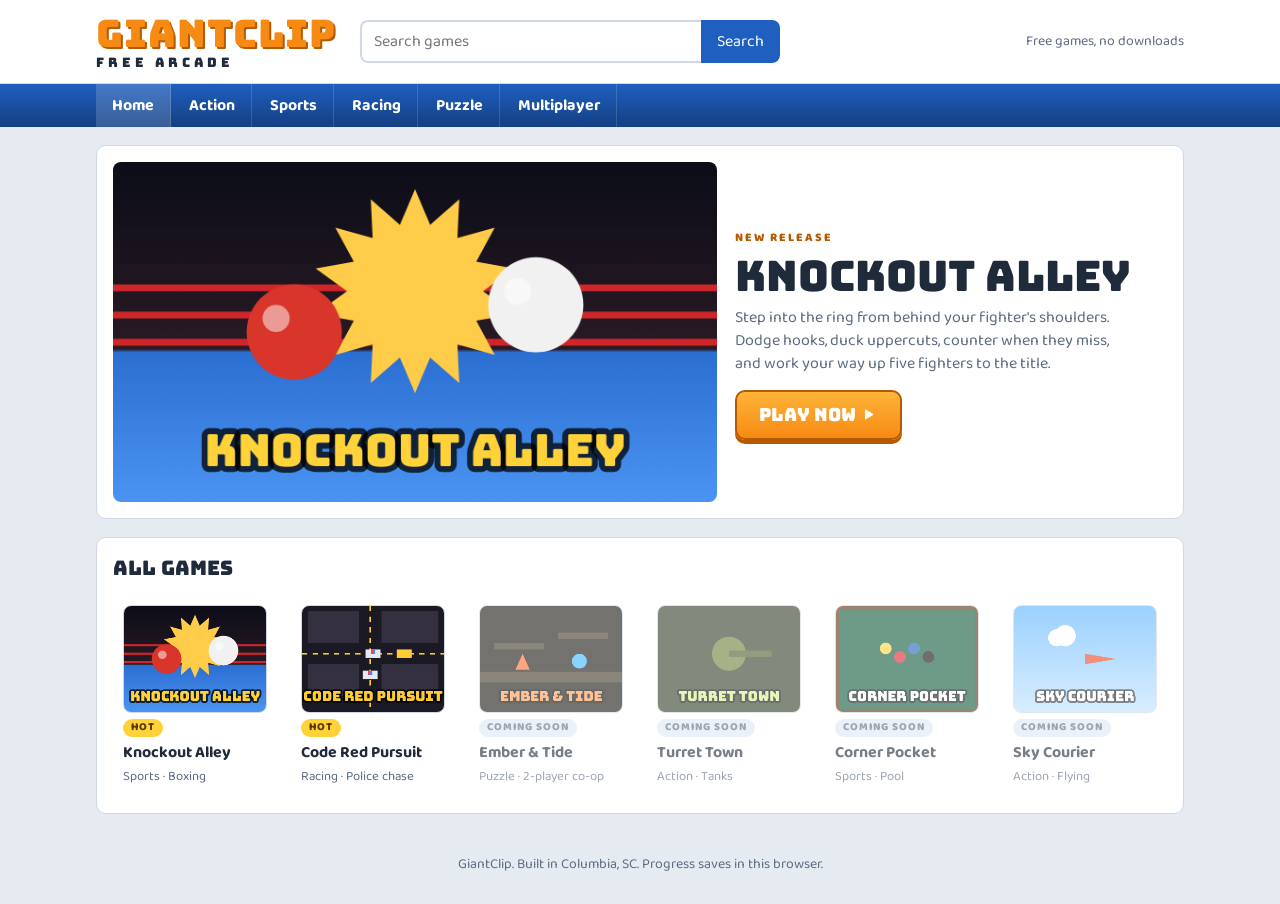
==== index.html @ 6a4910a7 "Add files via upload" ====
<!doctype html>
<html lang="en">
<head>
<meta charset="utf-8">
<meta name="viewport" content="width=device-width, initial-scale=1, viewport-fit=cover">
<title>GiantClip</title>
<meta name="description" content="Free browser games in the spirit of the old after-school flash sites.">
<link rel="preconnect" href="https://fonts.googleapis.com">
<link rel="stylesheet" href="https://fonts.googleapis.com/css2?family=Baloo+2:wght@500;600;700;800&family=Bungee&display=swap">
<link rel="stylesheet" href="css/site.css">
</head>
<body>
<header class="top">
  <div class="container">
    <a class="brand" href="index.html"><b>GIANTCLIP</b><span>FREE ARCADE</span></a>
    <form class="search" role="search">
      <input id="q" type="search" placeholder="Search games" aria-label="Search games">
      <button type="submit">Search</button>
    </form>
    <div class="stat">Free games, no downloads</div>
  </div>
</header>
<nav class="nav" aria-label="Categories">
  <div class="container">
    <a href="index.html" aria-current="page">Home</a>
    <a href="index.html#action">Action</a>
    <a href="index.html#sports">Sports</a>
    <a href="index.html#racing">Racing</a>
    <a href="index.html#puzzle">Puzzle</a>
    <a href="index.html#multiplayer">Multiplayer</a>
  </div>
</nav>

<main class="container">
  <section class="panel feature">
    <canvas data-thumb="knockout" width="640" height="360" aria-label="Knockout Alley"></canvas>
    <div>
      <span class="eyebrow">New release</span>
      <h1>Knockout Alley</h1>
      <p>Step into the ring from behind your fighter's shoulders. Dodge hooks, duck uppercuts, counter when they miss, and work your way up five fighters to the title.</p>
      <a class="cta" href="games/knockout-alley/index.html">Play now ▶</a>
    </div>
  </section>

  <section class="panel" id="sports">
    <h2>All games</h2>
    <div class="grid">
      <a class="tile" href="games/knockout-alley/index.html" data-name="Knockout Alley boxing sports">
        <canvas data-thumb="knockout" width="320" height="240"></canvas>
        <span class="badge">Hot</span>
        <b>Knockout Alley</b><small>Sports · Boxing</small>
      </a>
      <a class="tile" href="games/code-red-pursuit/index.html" data-name="Code Red Pursuit police chase driving racing action" id="racing">
        <canvas data-thumb="pursuit" width="320" height="240"></canvas>
        <span class="badge">Hot</span>
        <b>Code Red Pursuit</b><small>Racing · Police chase</small>
      </a>
      <div class="tile soon" data-name="Ember and Tide puzzle co-op multiplayer" id="puzzle">
        <canvas data-thumb="ember" width="320" height="240"></canvas>
        <span class="badge cool">Coming soon</span>
        <b>Ember &amp; Tide</b><small>Puzzle · 2-player co-op</small>
      </div>
      <div class="tile soon" data-name="Turret Town tanks action multiplayer" id="action">
        <canvas data-thumb="turret" width="320" height="240"></canvas>
        <span class="badge cool">Coming soon</span>
        <b>Turret Town</b><small>Action · Tanks</small>
      </div>
      <div class="tile soon" data-name="Corner Pocket pool billiards sports" id="multiplayer">
        <canvas data-thumb="pocket" width="320" height="240"></canvas>
        <span class="badge cool">Coming soon</span>
        <b>Corner Pocket</b><small>Sports · Pool</small>
      </div>
      <div class="tile soon" data-name="Sky Courier flying action">
        <canvas data-thumb="courier" width="320" height="240"></canvas>
        <span class="badge cool">Coming soon</span>
        <b>Sky Courier</b><small>Action · Flying</small>
      </div>
    </div>
  </section>
</main>
<footer>GiantClip. Built in Columbia, SC. Progress saves in this browser.</footer>
<script src="js/site.js"></script>
</body>
</html>
---- css/site.css ----
/* GiantClip: an after-school flash portal look. Light page, blue nav, orange accents. */
:root {
  --page: #e6ebf2;
  --panel: #ffffff;
  --ink: #1f2a3a;
  --muted: #5d6b80;
  --line: #cfd8e4;
  --nav: #1f5fbf;
  --nav-dark: #143f82;
  --orange: #f68a12;
  --orange-dark: #b55a00;
  --yellow: #ffd23a;
  --display: "Bungee", "Arial Black", Impact, sans-serif;
  --body: "Baloo 2", "Trebuchet MS", system-ui, sans-serif;
  color-scheme: light;
}
* { box-sizing: border-box; }
body {
  margin: 0;
  background: var(--page);
  color: var(--ink);
  font-family: var(--body);
  font-size: 16px;
  line-height: 1.45;
}
a { color: var(--nav); }
.container {
  max-width: 1120px;
  margin: 0 auto;
  padding-left: max(16px, env(safe-area-inset-left, 0px));
  padding-right: max(16px, env(safe-area-inset-right, 0px));
}

/* header */
.top { background: var(--panel); border-bottom: 1px solid var(--line); }
.top .container { display: flex; flex-wrap: wrap; align-items: center; gap: 14px 24px; padding-block: 14px; }
.brand { display: flex; flex-direction: column; text-decoration: none; line-height: 1; }
.brand b { font-family: var(--display); font-weight: 400; font-size: 38px; color: var(--orange); letter-spacing: 1px; text-shadow: 2px 2px 0 var(--orange-dark); }
.brand span { font-family: var(--display); font-size: 13px; color: var(--ink); letter-spacing: 4px; margin-top: 4px; }
.search { flex: 1 1 260px; display: flex; max-width: 420px; }
.search input { flex: 1; min-width: 0; font: inherit; padding: 8px 12px; border: 2px solid var(--line); border-right: 0; border-radius: 8px 0 0 8px; }
.search input:focus { outline: none; border-color: var(--nav); }
.search button { font: inherit; border: 0; background: var(--nav); color: #fff; padding: 0 16px; border-radius: 0 8px 8px 0; cursor: pointer; }
.top .stat { margin-left: auto; font-size: 14px; color: var(--muted); }
.top .stat b { color: var(--orange-dark); }

/* nav */
.nav { background: linear-gradient(var(--nav), var(--nav-dark)); }
.nav .container { display: flex; gap: 2px; overflow-x: auto; }
.nav a {
  color: #fff; text-decoration: none; font-weight: 700; padding: 10px 16px; white-space: nowrap;
  border-right: 1px solid rgba(255,255,255,.15);
}
.nav a:hover, .nav a:focus-visible, .nav a[aria-current] { background: rgba(255,255,255,.16); outline: none; }

main.container { padding-block: 18px 40px; display: flex; flex-direction: column; gap: 18px; }
.panel { background: var(--panel); border: 1px solid var(--line); border-radius: 10px; padding: 16px; }
.panel h2 { font-family: var(--display); font-weight: 400; font-size: 20px; margin: 0 0 12px; color: var(--ink); }

/* home */
.feature { display: grid; grid-template-columns: minmax(0, 1.4fr) minmax(0, 1fr); gap: 18px; align-items: center; }
.feature canvas { width: 100%; height: auto; aspect-ratio: 16 / 9; display: block; border-radius: 8px; }
.feature h1 { font-family: var(--display); font-weight: 400; font-size: clamp(28px, 4vw, 42px); line-height: 1.05; margin: 6px 0 8px; text-wrap: balance; }
.feature p { margin: 0 0 14px; color: var(--muted); max-width: 42ch; }
.eyebrow { font-weight: 800; font-size: 12px; text-transform: uppercase; letter-spacing: 2px; color: var(--orange-dark); }
.cta {
  display: inline-block; font-family: var(--display); font-size: 18px; color: #fff; text-decoration: none;
  background: linear-gradient(#ffb43a, var(--orange)); border: 2px solid var(--orange-dark); border-radius: 10px;
  padding: 10px 22px; box-shadow: 0 4px 0 var(--orange-dark);
}
.cta:hover, .cta:focus-visible { filter: brightness(1.08); outline: none; }
@media (max-width: 720px) { .feature { grid-template-columns: 1fr; } }

.grid { display: grid; grid-template-columns: repeat(auto-fill, minmax(160px, 1fr)); gap: 14px; }
.tile { display: flex; flex-direction: column; gap: 6px; text-decoration: none; color: var(--ink); border-radius: 10px; padding: 8px; border: 2px solid transparent; }
.tile:hover, .tile:focus-visible { border-color: var(--orange); outline: none; background: #fff8ee; }
.tile canvas { width: 100%; height: auto; aspect-ratio: 4 / 3; display: block; border-radius: 8px; border: 1px solid var(--line); }
.tile b { font-size: 16px; line-height: 1.2; }
.tile small { color: var(--muted); font-size: 13px; }
.tile.soon { opacity: .6; pointer-events: none; }
.badge { align-self: flex-start; font-size: 11px; font-weight: 800; letter-spacing: 1px; text-transform: uppercase; padding: 1px 8px; border-radius: 99px; background: var(--yellow); color: #5a3a00; }
.badge.cool { background: #dfe8f6; color: var(--muted); }

/* game page */
.crumbs { display: flex; flex-wrap: wrap; align-items: center; justify-content: space-between; gap: 10px; font-size: 15px; }
.crumbs nav a { text-decoration: none; font-weight: 700; }
.crumbs .next { background: var(--yellow); color: #3a2a00; font-weight: 800; text-decoration: none; padding: 6px 12px; border-radius: 6px; border: 1px solid #c79a00; }
.layout { display: grid; grid-template-columns: minmax(0, 1fr) 260px; gap: 18px; align-items: start; }
@media (max-width: 900px) { .layout { grid-template-columns: 1fr; } }
.stage { display: flex; flex-direction: column; gap: 12px; min-width: 0; }
.frame { background: #000; border-radius: 6px; overflow: hidden; border: 4px solid #2b3550; position: relative; }
.frame canvas { display: block; width: 100%; height: auto; touch-action: none; }
.frame:fullscreen { display: flex; align-items: center; justify-content: center; border: 0; }
.frame:fullscreen canvas { width: auto; height: 100%; max-width: 100%; object-fit: contain; }

.toolbar { display: flex; flex-wrap: wrap; align-items: center; gap: 12px 24px; }
.toolbar .grp { display: flex; align-items: center; gap: 8px; font-weight: 700; }
.fav, .rate button {
  font: inherit; background: none; border: 0; cursor: pointer; padding: 0; line-height: 1; font-size: 26px; color: #c9d1dd;
}
.fav[aria-pressed="true"] { color: #e83a3a; }
.rate button.on { color: #ffbf1a; }
.fav:focus-visible, .rate button:focus-visible { outline: 2px solid var(--nav); border-radius: 4px; }
.fs { margin-left: auto; font: 700 15px var(--body); background: var(--nav); color: #fff; border: 0; border-radius: 8px; padding: 8px 14px; cursor: pointer; }
.fs:focus-visible { outline: 3px solid var(--yellow); }

.controls { display: flex; flex-wrap: wrap; gap: 10px 22px; padding-bottom: 12px; border-bottom: 1px solid var(--line); margin-bottom: 12px; }
.controls span { display: inline-flex; align-items: center; gap: 6px; font-weight: 600; }
kbd {
  font: 700 13px var(--body); background: linear-gradient(#fff, #e3e8ef); border: 1px solid #aab4c3; border-bottom-width: 3px;
  border-radius: 5px; padding: 1px 7px; color: var(--ink); min-width: 26px; text-align: center;
}
.desc { margin: 0 0 10px; }
.awards { display: grid; grid-template-columns: repeat(auto-fit, minmax(180px, 1fr)); gap: 10px; margin-top: 8px; }
.award { display: flex; gap: 10px; align-items: center; padding: 8px 10px; border-radius: 8px; background: #f2f5f9; border: 1px solid var(--line); }
.award i { font-style: normal; width: 34px; height: 34px; border-radius: 50%; display: grid; place-items: center; font-weight: 800; background: #d5dce6; color: #fff; flex: none; }
.award.won i { background: radial-gradient(circle at 35% 30%, #ffe680, #e0a800); color: #6a4a00; }
.award b { display: block; font-size: 14px; line-height: 1.2; }
.award small { color: var(--muted); font-size: 12px; }
.award-count { color: var(--muted); font-size: 14px; }

.side { display: flex; flex-direction: column; gap: 14px; }
.side .grid { grid-template-columns: repeat(2, minmax(0, 1fr)); gap: 8px; }
@media (max-width: 900px) { .side .grid { grid-template-columns: repeat(auto-fill, minmax(140px, 1fr)); } }

.pad { display: none; flex-wrap: wrap; justify-content: space-between; gap: 10px; user-select: none; -webkit-user-select: none; }
.pad div { display: flex; gap: 8px; flex-wrap: wrap; }
.pad button {
  min-width: 58px; height: 54px; padding: 0 10px; font: 400 15px var(--display); color: #fff;
  background: linear-gradient(#ffb43a, var(--orange)); border: 2px solid var(--orange-dark); border-radius: 10px; touch-action: none;
}
.pad button.alt { background: linear-gradient(#5b8de0, var(--nav)); border-color: var(--nav-dark); }
.pad button.on { filter: brightness(.8); }
@media (pointer: coarse) { .pad { display: flex; } }

footer { color: var(--muted); font-size: 14px; text-align: center; padding-block: 0 30px; }
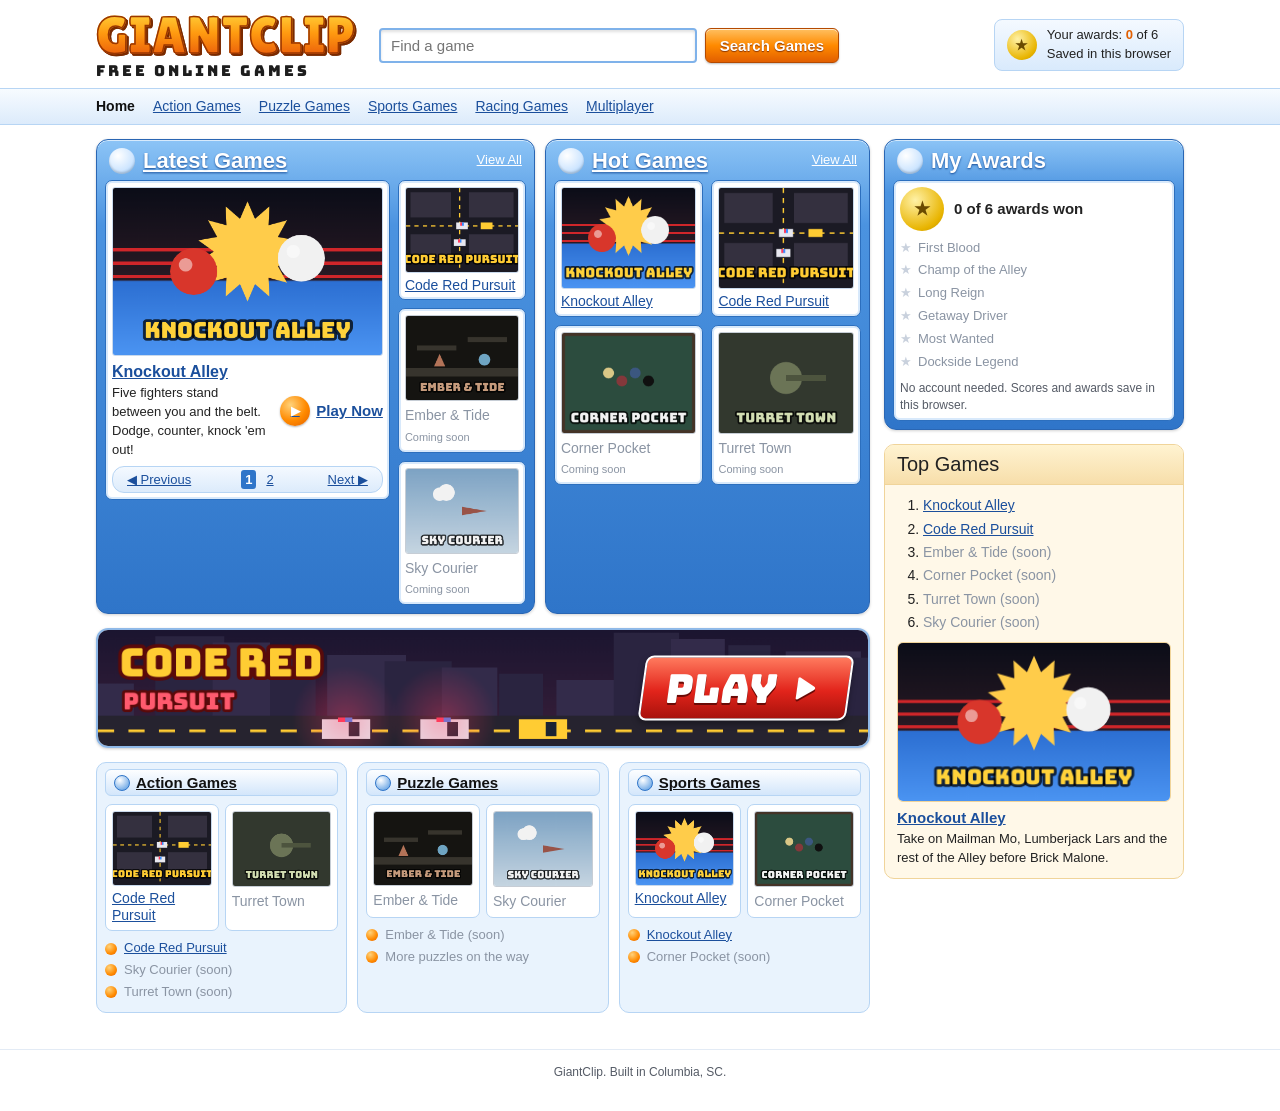
==== commit 9f361538: "Add files via upload" ====
--- a/index.html
+++ b/index.html
@@ -6,79 +6,141 @@
 <title>GiantClip</title>
 <meta name="description" content="Free browser games in the spirit of the old after-school flash sites.">
 <link rel="preconnect" href="https://fonts.googleapis.com">
-<link rel="stylesheet" href="https://fonts.googleapis.com/css2?family=Baloo+2:wght@500;600;700;800&family=Bungee&display=swap">
+<link rel="stylesheet" href="https://fonts.googleapis.com/css2?family=Baloo+2:wght@600;700&family=Bungee&family=Lilita+One&display=swap">
 <link rel="stylesheet" href="css/site.css">
 </head>
 <body>
 <header class="top">
   <div class="container">
-    <a class="brand" href="index.html"><b>GIANTCLIP</b><span>FREE ARCADE</span></a>
+    <a class="brand" href="index.html"><b>GIANTCLIP</b><span>FREE ONLINE GAMES</span></a>
     <form class="search" role="search">
-      <input id="q" type="search" placeholder="Search games" aria-label="Search games">
-      <button type="submit">Search</button>
+      <input id="q" type="search" placeholder="Find a game" aria-label="Search games">
+      <button type="submit">Search Games</button>
     </form>
-    <div class="stat">Free games, no downloads</div>
+    <div class="stat"><span class="trophy">★</span><span>Your awards: <b class="award-total">0</b> of 6<br>Saved in this browser</span></div>
   </div>
 </header>
 <nav class="nav" aria-label="Categories">
   <div class="container">
     <a href="index.html" aria-current="page">Home</a>
-    <a href="index.html#action">Action</a>
-    <a href="index.html#sports">Sports</a>
-    <a href="index.html#racing">Racing</a>
-    <a href="index.html#puzzle">Puzzle</a>
-    <a href="index.html#multiplayer">Multiplayer</a>
+    <a href="#action">Action Games</a>
+    <a href="#puzzle">Puzzle Games</a>
+    <a href="#sports">Sports Games</a>
+    <a href="#action">Racing Games</a>
+    <a href="#puzzle">Multiplayer</a>
   </div>
 </nav>
 
 <main class="container">
-  <section class="panel feature">
-    <canvas data-thumb="knockout" width="640" height="360" aria-label="Knockout Alley"></canvas>
-    <div>
-      <span class="eyebrow">New release</span>
-      <h1>Knockout Alley</h1>
-      <p>Step into the ring from behind your fighter's shoulders. Dodge hooks, duck uppercuts, counter when they miss, and work your way up five fighters to the title.</p>
-      <a class="cta" href="games/knockout-alley/index.html">Play now ▶</a>
-    </div>
-  </section>
+  <div class="cols">
+    <div class="maincol">
+      <div class="row2">
+        <section class="box">
+          <div class="box-h"><h2><span class="ico"></span><a href="#all">Latest Games</a></h2><a class="viewall" href="#all">View All</a></div>
+          <div class="latest-in">
+            <div class="card hero" id="hero">
+              <a id="heroLink" href="games/knockout-alley/index.html"><canvas id="heroArt" data-thumb="knockout" width="480" height="300"></canvas></a>
+              <div class="hero-meta">
+                <div><a class="title" id="heroTitle" href="games/knockout-alley/index.html">Knockout Alley</a><p id="heroText">Five fighters stand between you and the belt. Dodge, counter, knock 'em out!</p></div>
+                <a class="playnow" id="heroPlay" href="games/knockout-alley/index.html">Play Now</a>
+              </div>
+              <div class="pager">
+                <button type="button" id="prev">◀ Previous</button>
+                <span class="pg"><button type="button" data-i="0" aria-current="true">1</button><button type="button" data-i="1">2</button></span>
+                <button type="button" id="next">Next ▶</button>
+              </div>
+            </div>
+            <div class="stack">
+              <div class="card" data-name="Code Red Pursuit police chase racing"><a href="games/code-red-pursuit/index.html"><canvas data-thumb="pursuit" width="200" height="150"></canvas></a><a class="name" href="games/code-red-pursuit/index.html">Code Red Pursuit</a></div>
+              <div class="card soon" data-name="Ember and Tide puzzle"><canvas data-thumb="ember" width="200" height="150"></canvas><span class="name">Ember &amp; Tide</span><span class="soon-tag">Coming soon</span></div>
+              <div class="card soon" data-name="Sky Courier action"><canvas data-thumb="courier" width="200" height="150"></canvas><span class="name">Sky Courier</span><span class="soon-tag">Coming soon</span></div>
+            </div>
+          </div>
+        </section>
 
-  <section class="panel" id="sports">
-    <h2>All games</h2>
-    <div class="grid">
-      <a class="tile" href="games/knockout-alley/index.html" data-name="Knockout Alley boxing sports">
-        <canvas data-thumb="knockout" width="320" height="240"></canvas>
-        <span class="badge">Hot</span>
-        <b>Knockout Alley</b><small>Sports · Boxing</small>
+        <section class="box">
+          <div class="box-h"><h2><span class="ico"></span><a href="#all">Hot Games</a></h2><a class="viewall" href="#all">View All</a></div>
+          <div class="hot-grid">
+            <div class="card" data-name="Knockout Alley boxing sports"><a href="games/knockout-alley/index.html"><canvas data-thumb="knockout" width="200" height="150"></canvas></a><a class="name" href="games/knockout-alley/index.html">Knockout Alley</a></div>
+            <div class="card" data-name="Code Red Pursuit police chase racing"><a href="games/code-red-pursuit/index.html"><canvas data-thumb="pursuit" width="200" height="150"></canvas></a><a class="name" href="games/code-red-pursuit/index.html">Code Red Pursuit</a></div>
+            <div class="card soon" data-name="Corner Pocket pool sports"><canvas data-thumb="pocket" width="200" height="150"></canvas><span class="name">Corner Pocket</span><span class="soon-tag">Coming soon</span></div>
+            <div class="card soon" data-name="Turret Town tanks action"><canvas data-thumb="turret" width="200" height="150"></canvas><span class="name">Turret Town</span><span class="soon-tag">Coming soon</span></div>
+          </div>
+        </section>
+      </div>
+
+      <a class="banner" href="games/code-red-pursuit/index.html" aria-label="Play Code Red Pursuit">
+        <canvas data-thumb="banner" width="860" height="130"></canvas>
+        <span class="play">PLAY ▶</span>
       </a>
-      <a class="tile" href="games/code-red-pursuit/index.html" data-name="Code Red Pursuit police chase driving racing action" id="racing">
-        <canvas data-thumb="pursuit" width="320" height="240"></canvas>
-        <span class="badge">Hot</span>
-        <b>Code Red Pursuit</b><small>Racing · Police chase</small>
-      </a>
-      <div class="tile soon" data-name="Ember and Tide puzzle co-op multiplayer" id="puzzle">
-        <canvas data-thumb="ember" width="320" height="240"></canvas>
-        <span class="badge cool">Coming soon</span>
-        <b>Ember &amp; Tide</b><small>Puzzle · 2-player co-op</small>
-      </div>
-      <div class="tile soon" data-name="Turret Town tanks action multiplayer" id="action">
-        <canvas data-thumb="turret" width="320" height="240"></canvas>
-        <span class="badge cool">Coming soon</span>
-        <b>Turret Town</b><small>Action · Tanks</small>
-      </div>
-      <div class="tile soon" data-name="Corner Pocket pool billiards sports" id="multiplayer">
-        <canvas data-thumb="pocket" width="320" height="240"></canvas>
-        <span class="badge cool">Coming soon</span>
-        <b>Corner Pocket</b><small>Sports · Pool</small>
-      </div>
-      <div class="tile soon" data-name="Sky Courier flying action">
-        <canvas data-thumb="courier" width="320" height="240"></canvas>
-        <span class="badge cool">Coming soon</span>
-        <b>Sky Courier</b><small>Action · Flying</small>
+
+      <div class="cats" id="all">
+        <section class="catbox" id="action">
+          <h3><a href="#action">Action Games</a></h3>
+          <div class="two">
+            <div class="card" data-name="Code Red Pursuit police chase racing action"><a href="games/code-red-pursuit/index.html"><canvas data-thumb="pursuit" width="200" height="150"></canvas></a><a class="name" href="games/code-red-pursuit/index.html">Code Red Pursuit</a></div>
+            <div class="card soon" data-name="Turret Town tanks action"><canvas data-thumb="turret" width="200" height="150"></canvas><span class="name">Turret Town</span></div>
+          </div>
+          <ul><li><a href="games/code-red-pursuit/index.html">Code Red Pursuit</a></li><li><span>Sky Courier (soon)</span></li><li><span>Turret Town (soon)</span></li></ul>
+        </section>
+        <section class="catbox" id="puzzle">
+          <h3><a href="#puzzle">Puzzle Games</a></h3>
+          <div class="two">
+            <div class="card soon" data-name="Ember and Tide puzzle co-op"><canvas data-thumb="ember" width="200" height="150"></canvas><span class="name">Ember &amp; Tide</span></div>
+            <div class="card soon" data-name="Sky Courier"><canvas data-thumb="courier" width="200" height="150"></canvas><span class="name">Sky Courier</span></div>
+          </div>
+          <ul><li><span>Ember &amp; Tide (soon)</span></li><li><span>More puzzles on the way</span></li></ul>
+        </section>
+        <section class="catbox" id="sports">
+          <h3><a href="#sports">Sports Games</a></h3>
+          <div class="two">
+            <div class="card" data-name="Knockout Alley boxing sports"><a href="games/knockout-alley/index.html"><canvas data-thumb="knockout" width="200" height="150"></canvas></a><a class="name" href="games/knockout-alley/index.html">Knockout Alley</a></div>
+            <div class="card soon" data-name="Corner Pocket pool sports"><canvas data-thumb="pocket" width="200" height="150"></canvas><span class="name">Corner Pocket</span></div>
+          </div>
+          <ul><li><a href="games/knockout-alley/index.html">Knockout Alley</a></li><li><span>Corner Pocket (soon)</span></li></ul>
+        </section>
       </div>
     </div>
-  </section>
+
+    <aside class="sidecol">
+      <section class="box awardsbox">
+        <div class="box-h"><h2><span class="ico"></span>My Awards</h2></div>
+        <div class="card">
+          <div class="big-count"><span class="trophy">★</span><span><b class="award-total">0</b> of 6 awards won</span></div>
+          <ul class="mini-awards">
+            <li data-award="ka-first">First Blood</li>
+            <li data-award="ka-champ">Champ of the Alley</li>
+            <li data-award="ka-defend">Long Reign</li>
+            <li data-award="crp-cash">Getaway Driver</li>
+            <li data-award="crp-surv">Most Wanted</li>
+            <li data-award="crp-legend">Dockside Legend</li>
+          </ul>
+          <p class="note">No account needed. Scores and awards save in this browser.</p>
+        </div>
+      </section>
+
+      <section class="topten">
+        <h2>Top Games</h2>
+        <div class="in">
+          <ol>
+            <li><a href="games/knockout-alley/index.html">Knockout Alley</a></li>
+            <li><a href="games/code-red-pursuit/index.html">Code Red Pursuit</a></li>
+            <li><span>Ember &amp; Tide (soon)</span></li>
+            <li><span>Corner Pocket (soon)</span></li>
+            <li><span>Turret Town (soon)</span></li>
+            <li><span>Sky Courier (soon)</span></li>
+          </ol>
+          <div class="pick">
+            <a href="games/knockout-alley/index.html"><canvas data-thumb="knockout" width="276" height="160"></canvas></a>
+            <a href="games/knockout-alley/index.html">Knockout Alley</a>
+            <p>Take on Mailman Mo, Lumberjack Lars and the rest of the Alley before Brick Malone.</p>
+          </div>
+        </div>
+      </section>
+    </aside>
+  </div>
 </main>
-<footer>GiantClip. Built in Columbia, SC. Progress saves in this browser.</footer>
+<footer>GiantClip. Built in Columbia, SC.</footer>
 <script src="js/site.js"></script>
 </body>
 </html>
--- a/css/site.css
+++ b/css/site.css
@@ -1,136 +1,239 @@
-/* GiantClip: an after-school flash portal look. Light page, blue nav, orange accents. */
+/* GiantClip: 2010-era flash portal. White page, glossy blue panels, orange logo, underlined blue links. */
 :root {
-  --page: #e6ebf2;
-  --panel: #ffffff;
-  --ink: #1f2a3a;
-  --muted: #5d6b80;
-  --line: #cfd8e4;
-  --nav: #1f5fbf;
-  --nav-dark: #143f82;
-  --orange: #f68a12;
-  --orange-dark: #b55a00;
-  --yellow: #ffd23a;
+  --page: #ffffff;
+  --ink: #222222;
+  --muted: #555b66;
+  --link: #1b4f9c;
+  --blue-hi: #8cc4f6;
+  --blue: #4b93e0;
+  --blue-lo: #2f75c9;
+  --blue-edge: #2a66b3;
+  --pale: #e9f3fd;
+  --pale-edge: #b7d5f4;
+  --orange: #ff8a00;
+  --orange-lo: #e25f00;
+  --gold-bg: #fff8e8;
+  --gold-edge: #f0d49a;
+  --logo: "Lilita One", "Arial Black", Impact, sans-serif;
   --display: "Bungee", "Arial Black", Impact, sans-serif;
-  --body: "Baloo 2", "Trebuchet MS", system-ui, sans-serif;
+  --body: Verdana, "Trebuchet MS", Arial, sans-serif;
+  --head: "Trebuchet MS", Verdana, Arial, sans-serif;
   color-scheme: light;
 }
 * { box-sizing: border-box; }
-body {
-  margin: 0;
-  background: var(--page);
-  color: var(--ink);
-  font-family: var(--body);
-  font-size: 16px;
-  line-height: 1.45;
-}
-a { color: var(--nav); }
+body { margin: 0; background: var(--page); color: var(--ink); font: 14px/1.45 var(--body); }
+a { color: var(--link); }
 .container {
-  max-width: 1120px;
-  margin: 0 auto;
+  max-width: 1120px; margin: 0 auto;
   padding-left: max(16px, env(safe-area-inset-left, 0px));
   padding-right: max(16px, env(safe-area-inset-right, 0px));
 }
 
-/* header */
-.top { background: var(--panel); border-bottom: 1px solid var(--line); }
-.top .container { display: flex; flex-wrap: wrap; align-items: center; gap: 14px 24px; padding-block: 14px; }
-.brand { display: flex; flex-direction: column; text-decoration: none; line-height: 1; }
-.brand b { font-family: var(--display); font-weight: 400; font-size: 38px; color: var(--orange); letter-spacing: 1px; text-shadow: 2px 2px 0 var(--orange-dark); }
-.brand span { font-family: var(--display); font-size: 13px; color: var(--ink); letter-spacing: 4px; margin-top: 4px; }
-.search { flex: 1 1 260px; display: flex; max-width: 420px; }
-.search input { flex: 1; min-width: 0; font: inherit; padding: 8px 12px; border: 2px solid var(--line); border-right: 0; border-radius: 8px 0 0 8px; }
-.search input:focus { outline: none; border-color: var(--nav); }
-.search button { font: inherit; border: 0; background: var(--nav); color: #fff; padding: 0 16px; border-radius: 0 8px 8px 0; cursor: pointer; }
-.top .stat { margin-left: auto; font-size: 14px; color: var(--muted); }
-.top .stat b { color: var(--orange-dark); }
-
-/* nav */
-.nav { background: linear-gradient(var(--nav), var(--nav-dark)); }
-.nav .container { display: flex; gap: 2px; overflow-x: auto; }
-.nav a {
-  color: #fff; text-decoration: none; font-weight: 700; padding: 10px 16px; white-space: nowrap;
-  border-right: 1px solid rgba(255,255,255,.15);
-}
-.nav a:hover, .nav a:focus-visible, .nav a[aria-current] { background: rgba(255,255,255,.16); outline: none; }
-
-main.container { padding-block: 18px 40px; display: flex; flex-direction: column; gap: 18px; }
-.panel { background: var(--panel); border: 1px solid var(--line); border-radius: 10px; padding: 16px; }
-.panel h2 { font-family: var(--display); font-weight: 400; font-size: 20px; margin: 0 0 12px; color: var(--ink); }
-
-/* home */
-.feature { display: grid; grid-template-columns: minmax(0, 1.4fr) minmax(0, 1fr); gap: 18px; align-items: center; }
-.feature canvas { width: 100%; height: auto; aspect-ratio: 16 / 9; display: block; border-radius: 8px; }
-.feature h1 { font-family: var(--display); font-weight: 400; font-size: clamp(28px, 4vw, 42px); line-height: 1.05; margin: 6px 0 8px; text-wrap: balance; }
-.feature p { margin: 0 0 14px; color: var(--muted); max-width: 42ch; }
-.eyebrow { font-weight: 800; font-size: 12px; text-transform: uppercase; letter-spacing: 2px; color: var(--orange-dark); }
-.cta {
-  display: inline-block; font-family: var(--display); font-size: 18px; color: #fff; text-decoration: none;
-  background: linear-gradient(#ffb43a, var(--orange)); border: 2px solid var(--orange-dark); border-radius: 10px;
-  padding: 10px 22px; box-shadow: 0 4px 0 var(--orange-dark);
-}
-.cta:hover, .cta:focus-visible { filter: brightness(1.08); outline: none; }
-@media (max-width: 720px) { .feature { grid-template-columns: 1fr; } }
-
-.grid { display: grid; grid-template-columns: repeat(auto-fill, minmax(160px, 1fr)); gap: 14px; }
-.tile { display: flex; flex-direction: column; gap: 6px; text-decoration: none; color: var(--ink); border-radius: 10px; padding: 8px; border: 2px solid transparent; }
-.tile:hover, .tile:focus-visible { border-color: var(--orange); outline: none; background: #fff8ee; }
-.tile canvas { width: 100%; height: auto; aspect-ratio: 4 / 3; display: block; border-radius: 8px; border: 1px solid var(--line); }
-.tile b { font-size: 16px; line-height: 1.2; }
-.tile small { color: var(--muted); font-size: 13px; }
-.tile.soon { opacity: .6; pointer-events: none; }
-.badge { align-self: flex-start; font-size: 11px; font-weight: 800; letter-spacing: 1px; text-transform: uppercase; padding: 1px 8px; border-radius: 99px; background: var(--yellow); color: #5a3a00; }
-.badge.cool { background: #dfe8f6; color: var(--muted); }
-
-/* game page */
+/* ---------- masthead ---------- */
+.top .container { display: flex; flex-wrap: wrap; align-items: center; gap: 12px 22px; padding-block: 12px 10px; }
+.brand { display: flex; flex-direction: column; text-decoration: none; line-height: .9; }
+.brand b {
+  font-family: var(--logo); font-weight: 400; font-size: 52px; letter-spacing: 1px;
+  background: linear-gradient(#ffd23a 0%, #ff9a10 45%, #e8560a 100%);
+  -webkit-background-clip: text; background-clip: text; color: transparent;
+  -webkit-text-stroke: 1.5px #9a3600;
+  filter: drop-shadow(2px 2px 0 #7a2a00);
+}
+.brand span { font-family: var(--display); font-size: 15px; letter-spacing: 3px; color: #1d1d1d; margin-top: 6px; }
+.search { flex: 1 1 280px; display: flex; gap: 8px; max-width: 460px; }
+.search input {
+  flex: 1; min-width: 0; font: 15px var(--body); padding: 7px 10px; border-radius: 4px;
+  border: 2px solid #7fb2ea; box-shadow: inset 0 2px 3px rgba(0,0,0,.12);
+}
+.search input:focus { outline: none; border-color: var(--blue-lo); }
+.search button {
+  font: bold 15px var(--head); color: #fff; cursor: pointer; padding: 6px 14px; border-radius: 6px;
+  background: linear-gradient(#ffc061, var(--orange) 50%, var(--orange-lo));
+  border: 1px solid #b54a00; box-shadow: inset 0 1px 0 rgba(255,255,255,.7), 0 1px 2px rgba(0,0,0,.25);
+  text-shadow: 0 1px 1px #8a3500;
+}
+.search button:focus-visible { outline: 2px solid var(--blue-lo); }
+.stat {
+  margin-left: auto; display: flex; align-items: center; gap: 10px; font-size: 13px; color: var(--ink);
+  background: linear-gradient(#f4f9ff, #d9eafc); border: 1px solid var(--pale-edge); border-radius: 8px; padding: 6px 12px;
+}
+.stat .trophy {
+  width: 30px; height: 30px; border-radius: 50%; display: grid; place-items: center; font: bold 14px var(--head); color: #6a4a00;
+  background: radial-gradient(circle at 35% 30%, #fff1a6, #e8b400 70%, #b78a00);
+}
+.stat b { color: var(--orange-lo); }
+
+/* category bar */
+.nav { background: linear-gradient(#f7fbff, #dcebfb); border-top: 1px solid var(--pale-edge); border-bottom: 1px solid var(--pale-edge); }
+.nav .container { display: flex; gap: 4px 18px; flex-wrap: wrap; padding-block: 7px; }
+.nav a { font-size: 14px; color: var(--link); white-space: nowrap; }
+.nav a[aria-current] { color: #111; font-weight: bold; text-decoration: none; }
+.nav a:focus-visible { outline: 2px solid var(--orange); }
+
+main.container { padding-block: 14px 36px; display: flex; flex-direction: column; gap: 14px; }
+
+/* ---------- glossy blue box ---------- */
+.box {
+  border-radius: 12px; padding: 4px 8px 8px; color: #fff;
+  background: linear-gradient(var(--blue-hi), var(--blue) 18%, var(--blue-lo));
+  border: 1px solid var(--blue-edge); box-shadow: inset 0 1px 0 rgba(255,255,255,.65), 0 1px 3px rgba(0,0,0,.18);
+  min-width: 0;
+}
+.box-h { display: flex; align-items: center; justify-content: space-between; gap: 10px; padding: 4px 4px 6px; }
+.box-h h2 { margin: 0; font: bold 22px var(--head); text-shadow: 0 1px 2px #1a4f99; display: flex; align-items: center; gap: 8px; }
+.box-h h2 a, .box-h .viewall { color: #fff; }
+.box-h .viewall { font-size: 13px; }
+.ico { width: 26px; height: 26px; border-radius: 50%; flex: none; background: radial-gradient(circle at 35% 30%, #fff, #cfe6ff 60%, #8dbdf0); box-shadow: inset 0 -2px 2px rgba(0,0,0,.15); }
+.card {
+  background: #fff; color: var(--ink); border-radius: 7px; border: 1px solid #2c6fbe;
+  box-shadow: inset 0 0 0 2px #d8e9fb;
+  padding: 6px; display: flex; flex-direction: column; gap: 4px; min-width: 0;
+}
+.card canvas { width: 100%; height: auto; display: block; border-radius: 3px; border: 1px solid #c9d9ec; }
+.card a.name { font-size: 14px; line-height: 1.2; }
+.card.soon a.name, .card.soon .name { color: #8a94a3; text-decoration: none; }
+.card.soon canvas { filter: grayscale(.55) brightness(.95); }
+.soon-tag { font-size: 11px; color: #8a94a3; }
+
+/* home grid */
+.cols { display: grid; grid-template-columns: minmax(0, 1fr) 300px; gap: 14px; align-items: start; }
+.maincol, .sidecol { display: flex; flex-direction: column; gap: 14px; min-width: 0; }
+.row2 { display: grid; grid-template-columns: minmax(0, 1.35fr) minmax(0, 1fr); gap: 10px; }
+@media (max-width: 980px) { .cols { grid-template-columns: 1fr; } }
+@media (max-width: 760px) { .row2 { grid-template-columns: 1fr; } }
+
+.latest-in { display: grid; grid-template-columns: minmax(0, 1fr) 128px; gap: 8px; align-items: start; }
+@media (max-width: 520px) { .latest-in { grid-template-columns: 1fr; } .latest-in .stack { flex-direction: row; } }
+.hero { gap: 6px; }
+.hero canvas { aspect-ratio: 16 / 10; }
+.hero-meta { display: flex; justify-content: space-between; align-items: center; gap: 10px; }
+.hero-meta .title { font: bold 16px var(--head); }
+.hero-meta p { margin: 2px 0 0; font-size: 13px; }
+.playnow { display: inline-flex; align-items: center; gap: 6px; font: bold 15px var(--head); white-space: nowrap; }
+.playnow::before {
+  content: "▶"; width: 30px; height: 30px; border-radius: 50%; display: grid; place-items: center; font-size: 12px; color: #fff;
+  background: radial-gradient(circle at 35% 30%, #ffd27a, var(--orange) 55%, var(--orange-lo)); box-shadow: 0 1px 2px rgba(0,0,0,.3);
+}
+.pager {
+  display: flex; justify-content: space-between; align-items: center; font-size: 13px;
+  background: linear-gradient(#f4f9ff, #dcebfb); border: 1px solid var(--pale-edge); border-radius: 12px; padding: 3px 10px;
+}
+.pager button { font: 13px var(--body); color: var(--link); text-decoration: underline; background: none; border: 0; cursor: pointer; padding: 2px 4px; }
+.pager .pg { display: flex; gap: 6px; }
+.pager .pg button[aria-current="true"] { background: var(--blue-lo); color: #fff; text-decoration: none; border-radius: 3px; font-weight: bold; }
+.stack { display: flex; flex-direction: column; gap: 8px; }
+.hot-grid { display: grid; grid-template-columns: repeat(2, minmax(0, 1fr)); gap: 8px; }
+
+.banner { position: relative; display: block; border-radius: 12px; overflow: hidden; border: 2px solid #8fb9e8; box-shadow: 0 1px 3px rgba(0,0,0,.2); }
+.banner canvas { display: block; width: 100%; height: auto; aspect-ratio: 860 / 130; }
+.banner .play {
+  position: absolute; right: 18px; top: 50%; transform: translateY(-50%) skewX(-8deg);
+  font: 400 clamp(20px, 4vw, 40px) var(--display); color: #fff; padding: 4px 22px; border-radius: 8px;
+  background: linear-gradient(#ff7a5e, #e2241b 55%, #a8120c); border: 2px solid #fff; text-shadow: 0 2px 0 #6a0a06;
+  box-shadow: 0 3px 6px rgba(0,0,0,.35);
+}
+.banner:hover .play, .banner:focus-visible .play { filter: brightness(1.12); }
+
+.cats { display: grid; grid-template-columns: repeat(3, minmax(0, 1fr)); gap: 10px; }
+@media (max-width: 760px) { .cats { grid-template-columns: 1fr; } }
+.catbox { background: var(--pale); border: 1px solid var(--pale-edge); border-radius: 10px; padding: 6px 8px 10px; display: flex; flex-direction: column; gap: 8px; min-width: 0; }
+.catbox h3 {
+  margin: 0; font: bold 15px var(--head); display: flex; align-items: center; gap: 6px;
+  background: linear-gradient(#fdfeff, #d3e6fb); border: 1px solid var(--pale-edge); border-radius: 6px; padding: 4px 8px;
+}
+.catbox h3::before { content: ""; width: 14px; height: 14px; border-radius: 50%; background: radial-gradient(circle at 35% 30%, #fff, #4b93e0); border: 1px solid #2f75c9; flex: none; }
+.catbox h3 a { color: #111; }
+.catbox .two { display: grid; grid-template-columns: repeat(2, minmax(0, 1fr)); gap: 6px; }
+.catbox .card { border-color: var(--pale-edge); box-shadow: none; }
+.catbox ul { list-style: none; margin: 0; padding: 0; display: flex; flex-direction: column; gap: 3px; }
+.catbox li { display: flex; align-items: center; gap: 7px; font-size: 13px; }
+.catbox li::before { content: ""; width: 12px; height: 12px; border-radius: 50%; flex: none; background: radial-gradient(circle at 35% 30%, #ffd27a, var(--orange) 60%, var(--orange-lo)); }
+.catbox li span { color: #8a94a3; }
+
+/* side column */
+.awardsbox .card { gap: 8px; }
+.big-count { display: flex; align-items: center; gap: 10px; font: bold 15px var(--head); }
+.big-count .trophy { width: 44px; height: 44px; border-radius: 50%; display: grid; place-items: center; font: bold 18px var(--head); color: #6a4a00; background: radial-gradient(circle at 35% 30%, #fff1a6, #e8b400 70%, #b78a00); }
+.mini-awards { list-style: none; margin: 0; padding: 0; display: flex; flex-direction: column; gap: 4px; font-size: 13px; }
+.mini-awards li { display: flex; gap: 6px; align-items: center; color: #8a94a3; }
+.mini-awards li::before { content: "★"; color: #c9d1dd; }
+.mini-awards li.won { color: var(--ink); }
+.mini-awards li.won::before { color: #e8b400; }
+.note { font-size: 12px; color: var(--muted); margin: 0; }
+
+.topten { background: var(--gold-bg); border: 1px solid var(--gold-edge); border-radius: 10px; overflow: hidden; }
+.topten h2 { margin: 0; font: 20px var(--head); padding: 8px 12px; background: linear-gradient(#fff3d1, #f7deaa); border-bottom: 1px solid var(--gold-edge); }
+.topten .in { padding: 10px 12px; display: flex; flex-direction: column; gap: 10px; }
+.topten ol { margin: 0; padding-left: 26px; display: flex; flex-direction: column; gap: 3px; font-size: 14px; }
+.topten ol span { color: #8a94a3; }
+.topten .pick { display: flex; flex-direction: column; gap: 4px; }
+.topten .pick canvas { width: 100%; height: auto; border-radius: 6px; border: 1px solid var(--gold-edge); }
+.topten .pick a { font: bold 15px var(--head); }
+.topten .pick p { margin: 0; font-size: 13px; }
+
+/* ---------- game page ---------- */
+.panel { background: #fff; border: 2px solid #9cc6f0; border-radius: 12px; padding: 14px; box-shadow: 0 1px 3px rgba(0,0,0,.08); }
+.panel h2 { font: bold 18px var(--head); margin: 0 0 10px; color: var(--link); }
 .crumbs { display: flex; flex-wrap: wrap; align-items: center; justify-content: space-between; gap: 10px; font-size: 15px; }
-.crumbs nav a { text-decoration: none; font-weight: 700; }
-.crumbs .next { background: var(--yellow); color: #3a2a00; font-weight: 800; text-decoration: none; padding: 6px 12px; border-radius: 6px; border: 1px solid #c79a00; }
-.layout { display: grid; grid-template-columns: minmax(0, 1fr) 260px; gap: 18px; align-items: start; }
+.crumbs nav a { font-weight: bold; }
+.crumbs .next {
+  color: #3a2a00; font: bold 14px var(--head); text-decoration: none; padding: 5px 12px; border-radius: 6px;
+  background: linear-gradient(#ffe98a, #ffcf2a); border: 1px solid #c79a00; box-shadow: inset 0 1px 0 rgba(255,255,255,.7);
+}
+.layout { display: grid; grid-template-columns: minmax(0, 1fr) 270px; gap: 16px; align-items: start; }
 @media (max-width: 900px) { .layout { grid-template-columns: 1fr; } }
 .stage { display: flex; flex-direction: column; gap: 12px; min-width: 0; }
-.frame { background: #000; border-radius: 6px; overflow: hidden; border: 4px solid #2b3550; position: relative; }
+.frame { background: #000; border-radius: 4px; overflow: hidden; border: 3px solid #3d4f6e; position: relative; box-shadow: 0 2px 6px rgba(0,0,0,.25); }
 .frame canvas { display: block; width: 100%; height: auto; touch-action: none; }
 .frame:fullscreen { display: flex; align-items: center; justify-content: center; border: 0; }
 .frame:fullscreen canvas { width: auto; height: 100%; max-width: 100%; object-fit: contain; }
 
-.toolbar { display: flex; flex-wrap: wrap; align-items: center; gap: 12px 24px; }
-.toolbar .grp { display: flex; align-items: center; gap: 8px; font-weight: 700; }
-.fav, .rate button {
-  font: inherit; background: none; border: 0; cursor: pointer; padding: 0; line-height: 1; font-size: 26px; color: #c9d1dd;
-}
+.toolbar { display: flex; flex-wrap: wrap; align-items: center; gap: 10px 26px; }
+.toolbar .grp { display: flex; align-items: center; gap: 8px; font-weight: bold; }
+.fav, .rate button { font: inherit; background: none; border: 0; cursor: pointer; padding: 0; line-height: 1; font-size: 26px; color: #c9d1dd; }
 .fav[aria-pressed="true"] { color: #e83a3a; }
-.rate button.on { color: #ffbf1a; }
-.fav:focus-visible, .rate button:focus-visible { outline: 2px solid var(--nav); border-radius: 4px; }
-.fs { margin-left: auto; font: 700 15px var(--body); background: var(--nav); color: #fff; border: 0; border-radius: 8px; padding: 8px 14px; cursor: pointer; }
-.fs:focus-visible { outline: 3px solid var(--yellow); }
-
-.controls { display: flex; flex-wrap: wrap; gap: 10px 22px; padding-bottom: 12px; border-bottom: 1px solid var(--line); margin-bottom: 12px; }
-.controls span { display: inline-flex; align-items: center; gap: 6px; font-weight: 600; }
+.rate button.on { color: #ffbf1a; text-shadow: 0 1px 0 #c98a00; }
+.fav:focus-visible, .rate button:focus-visible { outline: 2px solid var(--blue-lo); border-radius: 4px; }
+.fs {
+  margin-left: auto; font: bold 14px var(--head); color: #fff; border-radius: 8px; padding: 8px 14px; cursor: pointer;
+  background: linear-gradient(var(--blue-hi), var(--blue) 40%, var(--blue-lo)); border: 1px solid var(--blue-edge);
+  box-shadow: inset 0 1px 0 rgba(255,255,255,.6); text-shadow: 0 1px 1px #1a4f99;
+}
+.fs:focus-visible { outline: 3px solid var(--orange); }
+
+.controls { display: flex; flex-wrap: wrap; gap: 10px 22px; padding-bottom: 12px; border-bottom: 1px solid #dfe8f3; margin-bottom: 12px; }
+.controls span { display: inline-flex; align-items: center; gap: 6px; font-weight: bold; font-size: 13px; }
 kbd {
-  font: 700 13px var(--body); background: linear-gradient(#fff, #e3e8ef); border: 1px solid #aab4c3; border-bottom-width: 3px;
-  border-radius: 5px; padding: 1px 7px; color: var(--ink); min-width: 26px; text-align: center;
-}
-.desc { margin: 0 0 10px; }
+  font: bold 12px var(--body); background: linear-gradient(#fff, #e3e8ef); border: 1px solid #aab4c3; border-bottom-width: 3px;
+  border-radius: 4px; padding: 1px 7px; color: var(--ink); min-width: 24px; text-align: center;
+}
+.desc { margin: 0 0 12px; }
 .awards { display: grid; grid-template-columns: repeat(auto-fit, minmax(180px, 1fr)); gap: 10px; margin-top: 8px; }
-.award { display: flex; gap: 10px; align-items: center; padding: 8px 10px; border-radius: 8px; background: #f2f5f9; border: 1px solid var(--line); }
-.award i { font-style: normal; width: 34px; height: 34px; border-radius: 50%; display: grid; place-items: center; font-weight: 800; background: #d5dce6; color: #fff; flex: none; }
-.award.won i { background: radial-gradient(circle at 35% 30%, #ffe680, #e0a800); color: #6a4a00; }
-.award b { display: block; font-size: 14px; line-height: 1.2; }
+.award { display: flex; gap: 10px; align-items: center; padding: 8px 10px; border-radius: 8px; background: var(--pale); border: 1px solid var(--pale-edge); }
+.award i { font-style: normal; width: 34px; height: 34px; border-radius: 50%; display: grid; place-items: center; font-weight: bold; background: #cfd8e3; color: #fff; flex: none; }
+.award.won i { background: radial-gradient(circle at 35% 30%, #fff1a6, #e8b400 70%, #b78a00); color: #6a4a00; }
+.award b { display: block; font-size: 13px; line-height: 1.2; }
 .award small { color: var(--muted); font-size: 12px; }
-.award-count { color: var(--muted); font-size: 14px; }
+.award-count { color: var(--muted); font-size: 13px; margin: 0; }
 
 .side { display: flex; flex-direction: column; gap: 14px; }
-.side .grid { grid-template-columns: repeat(2, minmax(0, 1fr)); gap: 8px; }
+.grid { display: grid; grid-template-columns: repeat(2, minmax(0, 1fr)); gap: 8px; }
+.tile { display: flex; flex-direction: column; gap: 4px; color: var(--link); padding: 6px; border-radius: 7px; background: #fff; border: 1px solid var(--pale-edge); font-size: 13px; }
+.tile:hover, .tile:focus-visible { border-color: var(--orange); outline: none; }
+.tile canvas { width: 100%; height: auto; aspect-ratio: 4 / 3; display: block; border-radius: 4px; border: 1px solid #c9d9ec; }
+.tile b { font-weight: normal; text-decoration: underline; }
+.tile.soon { color: #8a94a3; pointer-events: none; }
+.tile.soon canvas { filter: grayscale(.55); }
 @media (max-width: 900px) { .side .grid { grid-template-columns: repeat(auto-fill, minmax(140px, 1fr)); } }
 
 .pad { display: none; flex-wrap: wrap; justify-content: space-between; gap: 10px; user-select: none; -webkit-user-select: none; }
 .pad div { display: flex; gap: 8px; flex-wrap: wrap; }
 .pad button {
   min-width: 58px; height: 54px; padding: 0 10px; font: 400 15px var(--display); color: #fff;
-  background: linear-gradient(#ffb43a, var(--orange)); border: 2px solid var(--orange-dark); border-radius: 10px; touch-action: none;
-}
-.pad button.alt { background: linear-gradient(#5b8de0, var(--nav)); border-color: var(--nav-dark); }
+  background: linear-gradient(#ffc061, var(--orange) 50%, var(--orange-lo)); border: 1px solid #b54a00; border-radius: 10px; touch-action: none;
+}
+.pad button.alt { background: linear-gradient(var(--blue-hi), var(--blue) 40%, var(--blue-lo)); border-color: var(--blue-edge); }
 .pad button.on { filter: brightness(.8); }
 @media (pointer: coarse) { .pad { display: flex; } }
 
-footer { color: var(--muted); font-size: 14px; text-align: center; padding-block: 0 30px; }
+footer { color: var(--muted); font-size: 12px; text-align: center; padding-block: 0 30px; border-top: 1px solid #e3ebf5; padding-top: 14px; }
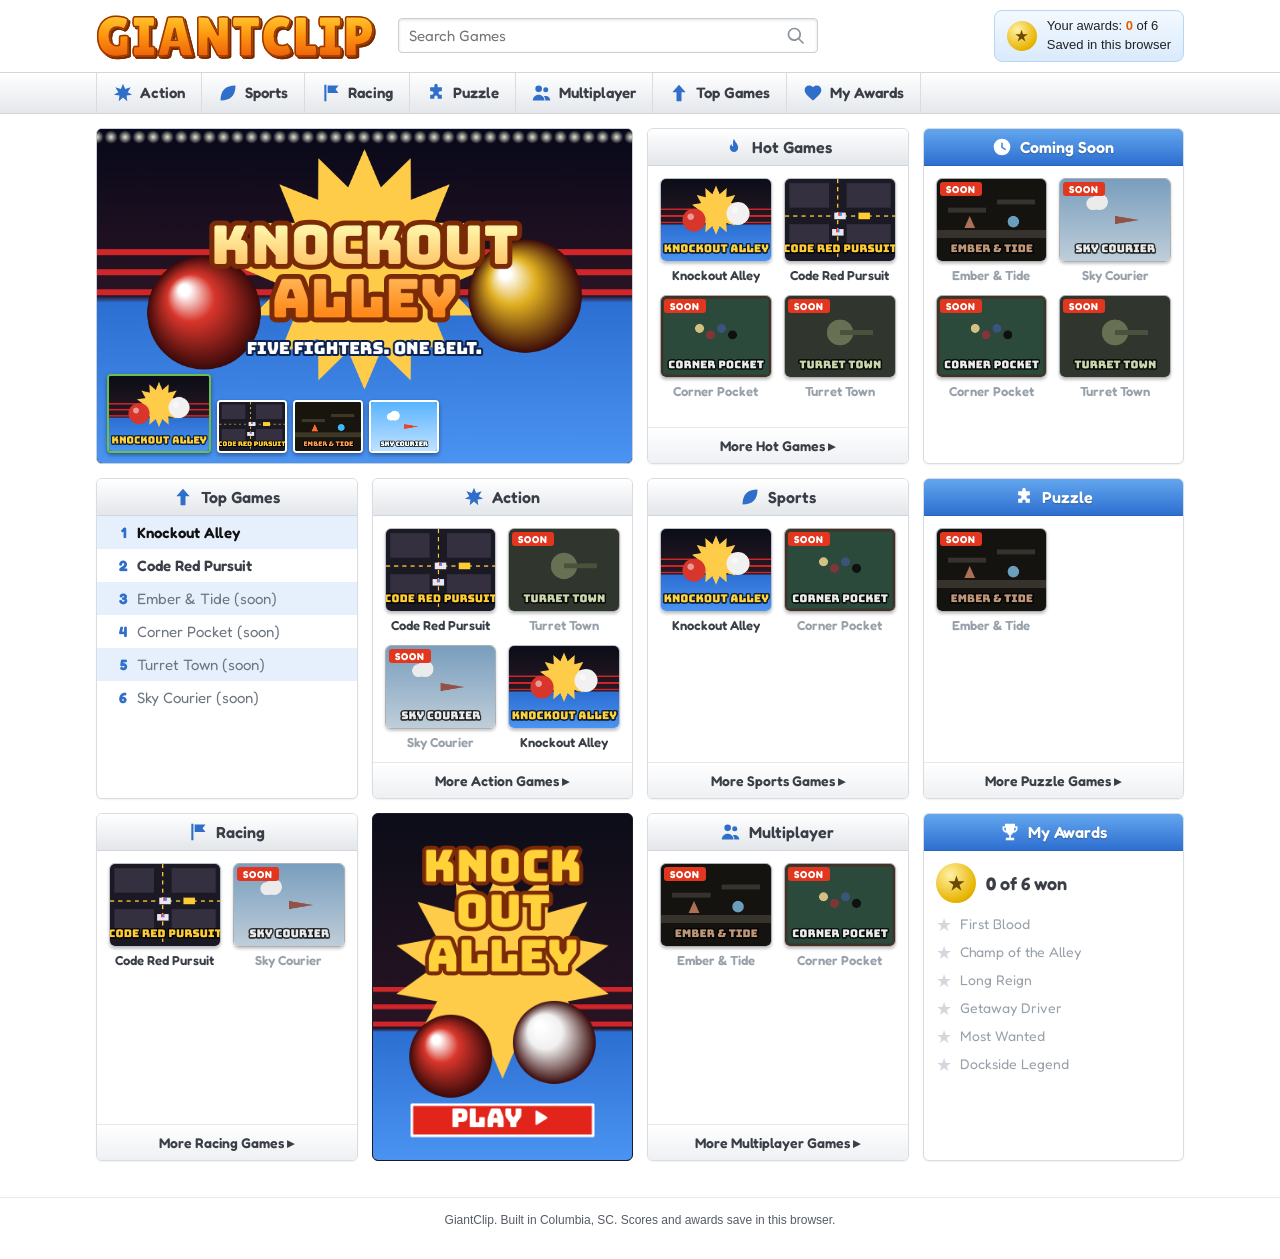
==== commit a7840e14: "Add files via upload" ====
--- a/index.html
+++ b/index.html
@@ -6,141 +6,85 @@
 <title>GiantClip</title>
 <meta name="description" content="Free browser games in the spirit of the old after-school flash sites.">
 <link rel="preconnect" href="https://fonts.googleapis.com">
-<link rel="stylesheet" href="https://fonts.googleapis.com/css2?family=Baloo+2:wght@600;700&family=Bungee&family=Lilita+One&display=swap">
+<link rel="stylesheet" href="https://fonts.googleapis.com/css2?family=Baloo+2:wght@600;700&family=Bungee&family=Fredoka:wght@400;500;600;700&family=Lilita+One&display=swap">
 <link rel="stylesheet" href="css/site.css">
 </head>
 <body>
+<svg width="0" height="0" style="position:absolute" aria-hidden="true">
+  <symbol id="i-action" viewBox="0 0 24 24"><path d="M12 1l2.6 6.3 6.6-2.2-3.6 5.9L23 14l-6.7 1.1.8 6.9-5.1-4.6L6.9 22l.8-6.9L1 14l5.4-3-3.6-5.9 6.6 2.2z"/></symbol>
+  <symbol id="i-sports" viewBox="0 0 24 24"><path d="M21 3C9 3 3 9 3 21c12 0 18-6 18-18zM6.5 17.5l11-11-.9-.9-11 11z"/></symbol>
+  <symbol id="i-racing" viewBox="0 0 24 24"><path d="M4 2h2.5v20H4zM8 3h13l-3.5 4.5L21 12H8z"/></symbol>
+  <symbol id="i-puzzle" viewBox="0 0 24 24"><path d="M10 3a2 2 0 014 0v2h5v5h-2a2 2 0 000 4h2v5h-5v-2a2 2 0 00-4 0v2H5v-5h2a2 2 0 000-4H5V5h5z"/></symbol>
+  <symbol id="i-multi" viewBox="0 0 24 24"><path d="M8 11a4 4 0 110-8 4 4 0 010 8zm8.5 0a3 3 0 110-6 3 3 0 010 6zM1 21c0-4 3-7 7-7s7 3 7 7zm15 0c0-2-.6-3.8-1.7-5.2.6-.2 1.2-.3 1.9-.3 3.3 0 5.8 2.4 5.8 5.5z"/></symbol>
+  <symbol id="i-top" viewBox="0 0 24 24"><path d="M12 2l8 9h-5v11H9V11H4z"/></symbol>
+  <symbol id="i-hot" viewBox="0 0 24 24"><path d="M12 2c1 4 5 6 5 11a5 5 0 01-10 0c0-2 1-3.5 2-4.5 0 2 1 3 2 3 0-3-1-6 1-9.5z"/></symbol>
+  <symbol id="i-heart" viewBox="0 0 24 24"><path d="M12 21l-1.5-1.3C5 15 2 12.3 2 8.5 2 5.4 4.4 3 7.5 3c1.7 0 3.4.8 4.5 2.1C13.1 3.8 14.8 3 16.5 3 19.6 3 22 5.4 22 8.5c0 3.8-3 6.5-8.5 11.2z"/></symbol>
+  <symbol id="i-soon" viewBox="0 0 24 24"><path fill-rule="evenodd" d="M12 2a10 10 0 100 20 10 10 0 000-20zm1 5h-2v6l5 3 1-1.7-4-2.3z"/></symbol>
+  <symbol id="i-trophy" viewBox="0 0 24 24"><path fill-rule="evenodd" d="M6 2h12v3h3v3a5 5 0 01-5 5h-.3A6 6 0 0113 15.9V19h4v3H7v-3h4v-3.1A6 6 0 018.3 13H8a5 5 0 01-5-5V5h3zM5 7v1a3 3 0 002 2.8V7zm14 0h-2v3.8A3 3 0 0019 8z"/></symbol>
+  <symbol id="i-search" viewBox="0 0 24 24"><path fill-rule="evenodd" d="M10 2a8 8 0 016.3 12.9l5.4 5.4-1.4 1.4-5.4-5.4A8 8 0 1110 2zm0 2a6 6 0 100 12 6 6 0 000-12z"/></symbol>
+</svg>
 <header class="top">
   <div class="container">
-    <a class="brand" href="index.html"><b>GIANTCLIP</b><span>FREE ONLINE GAMES</span></a>
+    <a class="brand" href="index.html"><b>GIANTCLIP</b></a>
     <form class="search" role="search">
-      <input id="q" type="search" placeholder="Find a game" aria-label="Search games">
-      <button type="submit">Search Games</button>
+      <input id="q" type="search" placeholder="Search Games" aria-label="Search games">
+      <button type="submit" aria-label="Search"><svg><use href="#i-search"/></svg></button>
     </form>
     <div class="stat"><span class="trophy">★</span><span>Your awards: <b class="award-total">0</b> of 6<br>Saved in this browser</span></div>
   </div>
 </header>
 <nav class="nav" aria-label="Categories">
   <div class="container">
-    <a href="index.html" aria-current="page">Home</a>
-    <a href="#action">Action Games</a>
-    <a href="#puzzle">Puzzle Games</a>
-    <a href="#sports">Sports Games</a>
-    <a href="#action">Racing Games</a>
-    <a href="#puzzle">Multiplayer</a>
+    <a href="index.html#action"><svg><use href="#i-action"/></svg>Action</a>
+    <a href="index.html#sports"><svg><use href="#i-sports"/></svg>Sports</a>
+    <a href="index.html#racing"><svg><use href="#i-racing"/></svg>Racing</a>
+    <a href="index.html#puzzle"><svg><use href="#i-puzzle"/></svg>Puzzle</a>
+    <a href="index.html#multiplayer"><svg><use href="#i-multi"/></svg>Multiplayer</a>
+    <a href="index.html#top"><svg><use href="#i-top"/></svg>Top Games</a>
+    <a href="index.html#awards"><svg><use href="#i-heart"/></svg>My Awards</a>
   </div>
 </nav>
 
 <main class="container">
-  <div class="cols">
-    <div class="maincol">
-      <div class="row2">
-        <section class="box">
-          <div class="box-h"><h2><span class="ico"></span><a href="#all">Latest Games</a></h2><a class="viewall" href="#all">View All</a></div>
-          <div class="latest-in">
-            <div class="card hero" id="hero">
-              <a id="heroLink" href="games/knockout-alley/index.html"><canvas id="heroArt" data-thumb="knockout" width="480" height="300"></canvas></a>
-              <div class="hero-meta">
-                <div><a class="title" id="heroTitle" href="games/knockout-alley/index.html">Knockout Alley</a><p id="heroText">Five fighters stand between you and the belt. Dodge, counter, knock 'em out!</p></div>
-                <a class="playnow" id="heroPlay" href="games/knockout-alley/index.html">Play Now</a>
-              </div>
-              <div class="pager">
-                <button type="button" id="prev">◀ Previous</button>
-                <span class="pg"><button type="button" data-i="0" aria-current="true">1</button><button type="button" data-i="1">2</button></span>
-                <button type="button" id="next">Next ▶</button>
-              </div>
-            </div>
-            <div class="stack">
-              <div class="card" data-name="Code Red Pursuit police chase racing"><a href="games/code-red-pursuit/index.html"><canvas data-thumb="pursuit" width="200" height="150"></canvas></a><a class="name" href="games/code-red-pursuit/index.html">Code Red Pursuit</a></div>
-              <div class="card soon" data-name="Ember and Tide puzzle"><canvas data-thumb="ember" width="200" height="150"></canvas><span class="name">Ember &amp; Tide</span><span class="soon-tag">Coming soon</span></div>
-              <div class="card soon" data-name="Sky Courier action"><canvas data-thumb="courier" width="200" height="150"></canvas><span class="name">Sky Courier</span><span class="soon-tag">Coming soon</span></div>
-            </div>
-          </div>
-        </section>
-
-        <section class="box">
-          <div class="box-h"><h2><span class="ico"></span><a href="#all">Hot Games</a></h2><a class="viewall" href="#all">View All</a></div>
-          <div class="hot-grid">
-            <div class="card" data-name="Knockout Alley boxing sports"><a href="games/knockout-alley/index.html"><canvas data-thumb="knockout" width="200" height="150"></canvas></a><a class="name" href="games/knockout-alley/index.html">Knockout Alley</a></div>
-            <div class="card" data-name="Code Red Pursuit police chase racing"><a href="games/code-red-pursuit/index.html"><canvas data-thumb="pursuit" width="200" height="150"></canvas></a><a class="name" href="games/code-red-pursuit/index.html">Code Red Pursuit</a></div>
-            <div class="card soon" data-name="Corner Pocket pool sports"><canvas data-thumb="pocket" width="200" height="150"></canvas><span class="name">Corner Pocket</span><span class="soon-tag">Coming soon</span></div>
-            <div class="card soon" data-name="Turret Town tanks action"><canvas data-thumb="turret" width="200" height="150"></canvas><span class="name">Turret Town</span><span class="soon-tag">Coming soon</span></div>
-          </div>
-        </section>
-      </div>
-
-      <a class="banner" href="games/code-red-pursuit/index.html" aria-label="Play Code Red Pursuit">
-        <canvas data-thumb="banner" width="860" height="130"></canvas>
-        <span class="play">PLAY ▶</span>
-      </a>
-
-      <div class="cats" id="all">
-        <section class="catbox" id="action">
-          <h3><a href="#action">Action Games</a></h3>
-          <div class="two">
-            <div class="card" data-name="Code Red Pursuit police chase racing action"><a href="games/code-red-pursuit/index.html"><canvas data-thumb="pursuit" width="200" height="150"></canvas></a><a class="name" href="games/code-red-pursuit/index.html">Code Red Pursuit</a></div>
-            <div class="card soon" data-name="Turret Town tanks action"><canvas data-thumb="turret" width="200" height="150"></canvas><span class="name">Turret Town</span></div>
-          </div>
-          <ul><li><a href="games/code-red-pursuit/index.html">Code Red Pursuit</a></li><li><span>Sky Courier (soon)</span></li><li><span>Turret Town (soon)</span></li></ul>
-        </section>
-        <section class="catbox" id="puzzle">
-          <h3><a href="#puzzle">Puzzle Games</a></h3>
-          <div class="two">
-            <div class="card soon" data-name="Ember and Tide puzzle co-op"><canvas data-thumb="ember" width="200" height="150"></canvas><span class="name">Ember &amp; Tide</span></div>
-            <div class="card soon" data-name="Sky Courier"><canvas data-thumb="courier" width="200" height="150"></canvas><span class="name">Sky Courier</span></div>
-          </div>
-          <ul><li><span>Ember &amp; Tide (soon)</span></li><li><span>More puzzles on the way</span></li></ul>
-        </section>
-        <section class="catbox" id="sports">
-          <h3><a href="#sports">Sports Games</a></h3>
-          <div class="two">
-            <div class="card" data-name="Knockout Alley boxing sports"><a href="games/knockout-alley/index.html"><canvas data-thumb="knockout" width="200" height="150"></canvas></a><a class="name" href="games/knockout-alley/index.html">Knockout Alley</a></div>
-            <div class="card soon" data-name="Corner Pocket pool sports"><canvas data-thumb="pocket" width="200" height="150"></canvas><span class="name">Corner Pocket</span></div>
-          </div>
-          <ul><li><a href="games/knockout-alley/index.html">Knockout Alley</a></li><li><span>Corner Pocket (soon)</span></li></ul>
-        </section>
+  <div class="hg">
+    <div class="feat span2">
+      <a id="featLink" href="games/knockout-alley/index.html" aria-label="Play the featured game"><canvas class="big" id="featArt" data-thumb="knockoutBig" width="800" height="500"></canvas></a>
+      <div class="strip">
+        <button type="button" data-i="0" aria-current="true" aria-label="Knockout Alley"><canvas data-thumb="knockout" width="160" height="120"></canvas></button>
+        <button type="button" data-i="1" aria-label="Code Red Pursuit"><canvas data-thumb="pursuit" width="160" height="120"></canvas></button>
+        <button type="button" data-i="2" aria-label="Ember and Tide, coming soon"><canvas data-thumb="ember" width="160" height="120"></canvas></button>
+        <button type="button" data-i="3" aria-label="Sky Courier, coming soon"><canvas data-thumb="courier" width="160" height="120"></canvas></button>
       </div>
     </div>
+    <section class="sec" id="hot"><div class="sec-h"><svg><use href="#i-hot"/></svg>Hot Games</div><div class="sec-b"><div class="tiles"><a class="gt" href="games/knockout-alley/index.html" data-name="Knockout Alley boxing sports"><canvas data-thumb="knockout" width="200" height="150"></canvas>Knockout Alley</a><a class="gt" href="games/code-red-pursuit/index.html" data-name="Code Red Pursuit police chase racing action"><canvas data-thumb="pursuit" width="200" height="150"></canvas>Code Red Pursuit</a><div class="gt soon" data-name="Corner Pocket pool sports"><canvas data-thumb="pocket" width="200" height="150"></canvas>Corner Pocket</div><div class="gt soon" data-name="Turret Town tanks action"><canvas data-thumb="turret" width="200" height="150"></canvas>Turret Town</div></div></div><a class="more" href="#top">More Hot Games</a></section>
+    <section class="sec" id="soon"><div class="sec-h blue"><svg><use href="#i-soon"/></svg>Coming Soon</div><div class="sec-b"><div class="tiles"><div class="gt soon" data-name="Ember &amp; Tide puzzle co-op"><canvas data-thumb="ember" width="200" height="150"></canvas>Ember &amp; Tide</div><div class="gt soon" data-name="Sky Courier flying racing"><canvas data-thumb="courier" width="200" height="150"></canvas>Sky Courier</div><div class="gt soon" data-name="Corner Pocket pool sports"><canvas data-thumb="pocket" width="200" height="150"></canvas>Corner Pocket</div><div class="gt soon" data-name="Turret Town tanks action"><canvas data-thumb="turret" width="200" height="150"></canvas>Turret Town</div></div></div></section>
 
-    <aside class="sidecol">
-      <section class="box awardsbox">
-        <div class="box-h"><h2><span class="ico"></span>My Awards</h2></div>
-        <div class="card">
-          <div class="big-count"><span class="trophy">★</span><span><b class="award-total">0</b> of 6 awards won</span></div>
-          <ul class="mini-awards">
-            <li data-award="ka-first">First Blood</li>
-            <li data-award="ka-champ">Champ of the Alley</li>
-            <li data-award="ka-defend">Long Reign</li>
-            <li data-award="crp-cash">Getaway Driver</li>
-            <li data-award="crp-surv">Most Wanted</li>
-            <li data-award="crp-legend">Dockside Legend</li>
-          </ul>
-          <p class="note">No account needed. Scores and awards save in this browser.</p>
-        </div>
-      </section>
+    <section class="sec" id="top"><div class="sec-h"><svg><use href="#i-top"/></svg>Top Games</div>
+      <ol class="t10">
+        <li><a href="games/knockout-alley/index.html">Knockout Alley</a></li>
+        <li><a href="games/code-red-pursuit/index.html">Code Red Pursuit</a></li>
+        <li>Ember &amp; Tide (soon)</li>
+        <li>Corner Pocket (soon)</li>
+        <li>Turret Town (soon)</li>
+        <li>Sky Courier (soon)</li>
+      </ol>
+    </section>
+    <section class="sec" id="action"><div class="sec-h"><svg><use href="#i-action"/></svg>Action</div><div class="sec-b"><div class="tiles"><a class="gt" href="games/code-red-pursuit/index.html" data-name="Code Red Pursuit police chase racing action"><canvas data-thumb="pursuit" width="200" height="150"></canvas>Code Red Pursuit</a><div class="gt soon" data-name="Turret Town tanks action"><canvas data-thumb="turret" width="200" height="150"></canvas>Turret Town</div><div class="gt soon" data-name="Sky Courier flying racing"><canvas data-thumb="courier" width="200" height="150"></canvas>Sky Courier</div><a class="gt" href="games/knockout-alley/index.html" data-name="Knockout Alley boxing sports"><canvas data-thumb="knockout" width="200" height="150"></canvas>Knockout Alley</a></div></div><a class="more" href="#action">More Action Games</a></section>
+    <section class="sec" id="sports"><div class="sec-h"><svg><use href="#i-sports"/></svg>Sports</div><div class="sec-b"><div class="tiles"><a class="gt" href="games/knockout-alley/index.html" data-name="Knockout Alley boxing sports"><canvas data-thumb="knockout" width="200" height="150"></canvas>Knockout Alley</a><div class="gt soon" data-name="Corner Pocket pool sports"><canvas data-thumb="pocket" width="200" height="150"></canvas>Corner Pocket</div></div></div><a class="more" href="#sports">More Sports Games</a></section>
+    <section class="sec" id="puzzle"><div class="sec-h blue"><svg><use href="#i-puzzle"/></svg>Puzzle</div><div class="sec-b"><div class="tiles"><div class="gt soon" data-name="Ember &amp; Tide puzzle co-op"><canvas data-thumb="ember" width="200" height="150"></canvas>Ember &amp; Tide</div></div></div><a class="more" href="#puzzle">More Puzzle Games</a></section>
 
-      <section class="topten">
-        <h2>Top Games</h2>
-        <div class="in">
-          <ol>
-            <li><a href="games/knockout-alley/index.html">Knockout Alley</a></li>
-            <li><a href="games/code-red-pursuit/index.html">Code Red Pursuit</a></li>
-            <li><span>Ember &amp; Tide (soon)</span></li>
-            <li><span>Corner Pocket (soon)</span></li>
-            <li><span>Turret Town (soon)</span></li>
-            <li><span>Sky Courier (soon)</span></li>
-          </ol>
-          <div class="pick">
-            <a href="games/knockout-alley/index.html"><canvas data-thumb="knockout" width="276" height="160"></canvas></a>
-            <a href="games/knockout-alley/index.html">Knockout Alley</a>
-            <p>Take on Mailman Mo, Lumberjack Lars and the rest of the Alley before Brick Malone.</p>
-          </div>
-        </div>
-      </section>
-    </aside>
+    <section class="sec" id="racing"><div class="sec-h"><svg><use href="#i-racing"/></svg>Racing</div><div class="sec-b"><div class="tiles"><a class="gt" href="games/code-red-pursuit/index.html" data-name="Code Red Pursuit police chase racing action"><canvas data-thumb="pursuit" width="200" height="150"></canvas>Code Red Pursuit</a><div class="gt soon" data-name="Sky Courier flying racing"><canvas data-thumb="courier" width="200" height="150"></canvas>Sky Courier</div></div></div><a class="more" href="#racing">More Racing Games</a></section>
+    <a class="promo" href="games/knockout-alley/index.html" aria-label="Play Knockout Alley"><canvas data-thumb="tall" width="300" height="400"></canvas></a>
+    <section class="sec" id="multiplayer"><div class="sec-h"><svg><use href="#i-multi"/></svg>Multiplayer</div><div class="sec-b"><div class="tiles"><div class="gt soon" data-name="Ember &amp; Tide puzzle co-op"><canvas data-thumb="ember" width="200" height="150"></canvas>Ember &amp; Tide</div><div class="gt soon" data-name="Corner Pocket pool sports"><canvas data-thumb="pocket" width="200" height="150"></canvas>Corner Pocket</div></div></div><a class="more" href="#multiplayer">More Multiplayer Games</a></section>
+    <section class="sec" id="awards"><div class="sec-h blue"><svg><use href="#i-trophy"/></svg>My Awards</div><div class="sec-b">
+      <div class="big-total"><span class="trophy">★</span><span><b class="award-total">0</b> of 6 won</span></div>
+      <ul class="awardlist">
+        <li data-award="ka-first">First Blood</li><li data-award="ka-champ">Champ of the Alley</li><li data-award="ka-defend">Long Reign</li>
+        <li data-award="crp-cash">Getaway Driver</li><li data-award="crp-surv">Most Wanted</li><li data-award="crp-legend">Dockside Legend</li>
+      </ul></div></section>
   </div>
 </main>
-<footer>GiantClip. Built in Columbia, SC.</footer>
+<footer>GiantClip. Built in Columbia, SC. Scores and awards save in this browser.</footer>
 <script src="js/site.js"></script>
 </body>
 </html>
--- a/css/site.css
+++ b/css/site.css
@@ -180,7 +180,7 @@
   color: #3a2a00; font: bold 14px var(--head); text-decoration: none; padding: 5px 12px; border-radius: 6px;
   background: linear-gradient(#ffe98a, #ffcf2a); border: 1px solid #c79a00; box-shadow: inset 0 1px 0 rgba(255,255,255,.7);
 }
-.layout { display: grid; grid-template-columns: minmax(0, 1fr) 270px; gap: 16px; align-items: start; }
+.layout { display: grid; grid-template-columns: minmax(0, 660px) minmax(240px, 1fr); gap: 18px; align-items: start; }
 @media (max-width: 900px) { .layout { grid-template-columns: 1fr; } }
 .stage { display: flex; flex-direction: column; gap: 12px; min-width: 0; }
 .frame { background: #000; border-radius: 4px; overflow: hidden; border: 3px solid #3d4f6e; position: relative; box-shadow: 0 2px 6px rgba(0,0,0,.25); }
@@ -237,3 +237,66 @@
 @media (pointer: coarse) { .pad { display: flex; } }
 
 footer { color: var(--muted); font-size: 12px; text-align: center; padding-block: 0 30px; border-top: 1px solid #e3ebf5; padding-top: 14px; }
+
+/* ===== 2014-style homepage: white page, grey section headers, icon nav ===== */
+:root { --ui: "Fredoka", "Trebuchet MS", Verdana, sans-serif; --gh-top: #ffffff; --gh-bot: #e3e6ea; --gh-edge: #d2d6db; --gtxt: #3a3f47; }
+.top .container { padding-block: 10px; }
+.brand b { font-size: 56px; }
+.search { position: relative; max-width: 420px; }
+.search input { padding-right: 44px; border: 1px solid #c9cfd6; border-radius: 4px; box-shadow: inset 0 1px 3px rgba(0,0,0,.12); font: 15px var(--ui); }
+.search button { position: absolute; right: 2px; top: 2px; bottom: 2px; width: 40px; padding: 0; background: none; border: 0; box-shadow: none; display: grid; place-items: center; }
+.search button svg { width: 20px; height: 20px; fill: #8a929c; }
+.nav { background: linear-gradient(#ffffff, #e4e7eb); border-top: 1px solid var(--gh-edge); border-bottom: 1px solid var(--gh-edge); }
+.nav .container { gap: 0; padding-block: 0; overflow-x: auto; flex-wrap: nowrap; }
+.nav a { display: flex; align-items: center; gap: 7px; padding: 10px 16px; font: 600 15px var(--ui); color: var(--gtxt); text-decoration: none; border-right: 1px solid #d9dde2; }
+.nav a:first-child { border-left: 1px solid #d9dde2; }
+.nav a svg { width: 20px; height: 20px; fill: #2f6fc9; flex: none; }
+.nav a:hover, .nav a[aria-current] { background: linear-gradient(#f4f8fd, #d5e5f8); color: #1b4f9c; }
+
+.hg { display: grid; grid-template-columns: repeat(4, minmax(0, 1fr)); gap: 14px; }
+.span2 { grid-column: span 2; }
+@media (max-width: 960px) { .hg { grid-template-columns: repeat(2, minmax(0, 1fr)); } }
+@media (max-width: 540px) { .hg { grid-template-columns: 1fr; } .span2 { grid-column: auto; } }
+.sec { background: #fff; border: 1px solid #d9dde2; border-radius: 6px; overflow: hidden; display: flex; flex-direction: column; min-width: 0; box-shadow: 0 1px 2px rgba(0,0,0,.06); }
+.sec-h { display: flex; align-items: center; justify-content: center; gap: 8px; padding: 8px 10px; font: 600 16px var(--ui); color: var(--gtxt); background: linear-gradient(var(--gh-top), var(--gh-bot)); border-bottom: 1px solid var(--gh-edge); }
+.sec-h svg { width: 20px; height: 20px; fill: #2f6fc9; flex: none; }
+.sec-h.blue { background: linear-gradient(#63a6ee, #2d6fd0); color: #fff; border-color: #2a64b8; text-shadow: 0 1px 1px rgba(0,0,0,.3); }
+.sec-h.blue svg { fill: #fff; }
+.sec-b { padding: 12px; flex: 1; }
+.tiles { display: grid; grid-template-columns: repeat(2, minmax(0, 1fr)); gap: 12px; }
+.gt { display: flex; flex-direction: column; align-items: center; gap: 5px; text-decoration: none; color: var(--gtxt); font: 600 13px var(--ui); text-align: center; position: relative; }
+.gt canvas { width: 100%; height: auto; aspect-ratio: 4 / 3; display: block; border-radius: 6px; border: 1px solid #b9c0c8; box-shadow: 0 2px 3px rgba(0,0,0,.22); }
+a.gt:hover canvas, a.gt:focus-visible canvas { outline: 3px solid #ff8a00; outline-offset: 1px; }
+a.gt:focus-visible { outline: none; }
+.gt.soon { color: #98a0aa; }
+.gt.soon canvas { filter: saturate(.45) brightness(.92); }
+.gt.soon::after { content: "SOON"; position: absolute; top: 4px; left: 4px; font: 700 10px var(--ui); color: #fff; background: #e2361e; padding: 1px 6px; border-radius: 3px; letter-spacing: 1px; }
+.more { display: block; text-align: center; font: 600 14px var(--ui); color: var(--gtxt); padding: 9px; border-top: 1px solid #e6e8eb; background: linear-gradient(#ffffff, #eef0f3); text-decoration: none; }
+.more::after { content: " ▸"; }
+.more:hover { color: #1b4f9c; }
+
+.feat { position: relative; border-radius: 6px; overflow: hidden; border: 1px solid #c9cfd6; background: #000; min-width: 0; }
+.feat canvas.big { display: block; width: 100%; height: 100%; min-height: 260px; object-fit: cover; aspect-ratio: 16 / 10; }
+.strip { position: absolute; left: 10px; bottom: 10px; display: flex; gap: 6px; align-items: flex-end; }
+.strip button { padding: 0; border: 2px solid #fff; border-radius: 4px; background: #000; cursor: pointer; width: 70px; box-shadow: 0 2px 4px rgba(0,0,0,.4); }
+.strip button canvas { display: block; width: 100%; height: auto; border-radius: 2px; }
+.strip button[aria-current="true"] { width: 104px; border-color: #6cc04a; }
+.strip button:focus-visible { outline: 3px solid #ff8a00; }
+
+.t10 { list-style: none; margin: 0; padding: 0; counter-reset: t; }
+.t10 li { counter-increment: t; display: flex; gap: 10px; align-items: center; padding: 7px 12px; font: 15px var(--ui); color: #6d7580; }
+.t10 li:nth-child(odd) { background: #e6f0fc; }
+.t10 li::before { content: counter(t); font-weight: 700; color: #2f6fc9; width: 18px; text-align: right; flex: none; }
+.t10 li a { color: var(--gtxt); text-decoration: none; font-weight: 600; }
+.t10 li a:hover { color: #1b4f9c; text-decoration: underline; }
+.t10 li:first-child a { color: #111; }
+
+.promo { display: block; border-radius: 6px; overflow: hidden; border: 1px solid #1a1a2a; background: #0b0d18; }
+.promo canvas { display: block; width: 100%; height: 100%; object-fit: cover; aspect-ratio: 3 / 4; }
+.awardlist { list-style: none; margin: 0; padding: 0; display: flex; flex-direction: column; gap: 6px; font: 14px var(--ui); }
+.awardlist li { display: flex; align-items: center; gap: 8px; color: #98a0aa; }
+.awardlist li::before { content: "★"; font-size: 18px; color: #d3d8de; }
+.awardlist li.won { color: var(--gtxt); font-weight: 600; }
+.awardlist li.won::before { color: #e8b400; }
+.big-total { font: 600 18px var(--ui); color: var(--gtxt); display: flex; align-items: center; gap: 10px; margin-bottom: 10px; }
+.big-total .trophy { width: 40px; height: 40px; border-radius: 50%; display: grid; place-items: center; font-size: 18px; color: #6a4a00; background: radial-gradient(circle at 35% 30%, #fff1a6, #e8b400 70%, #b78a00); }
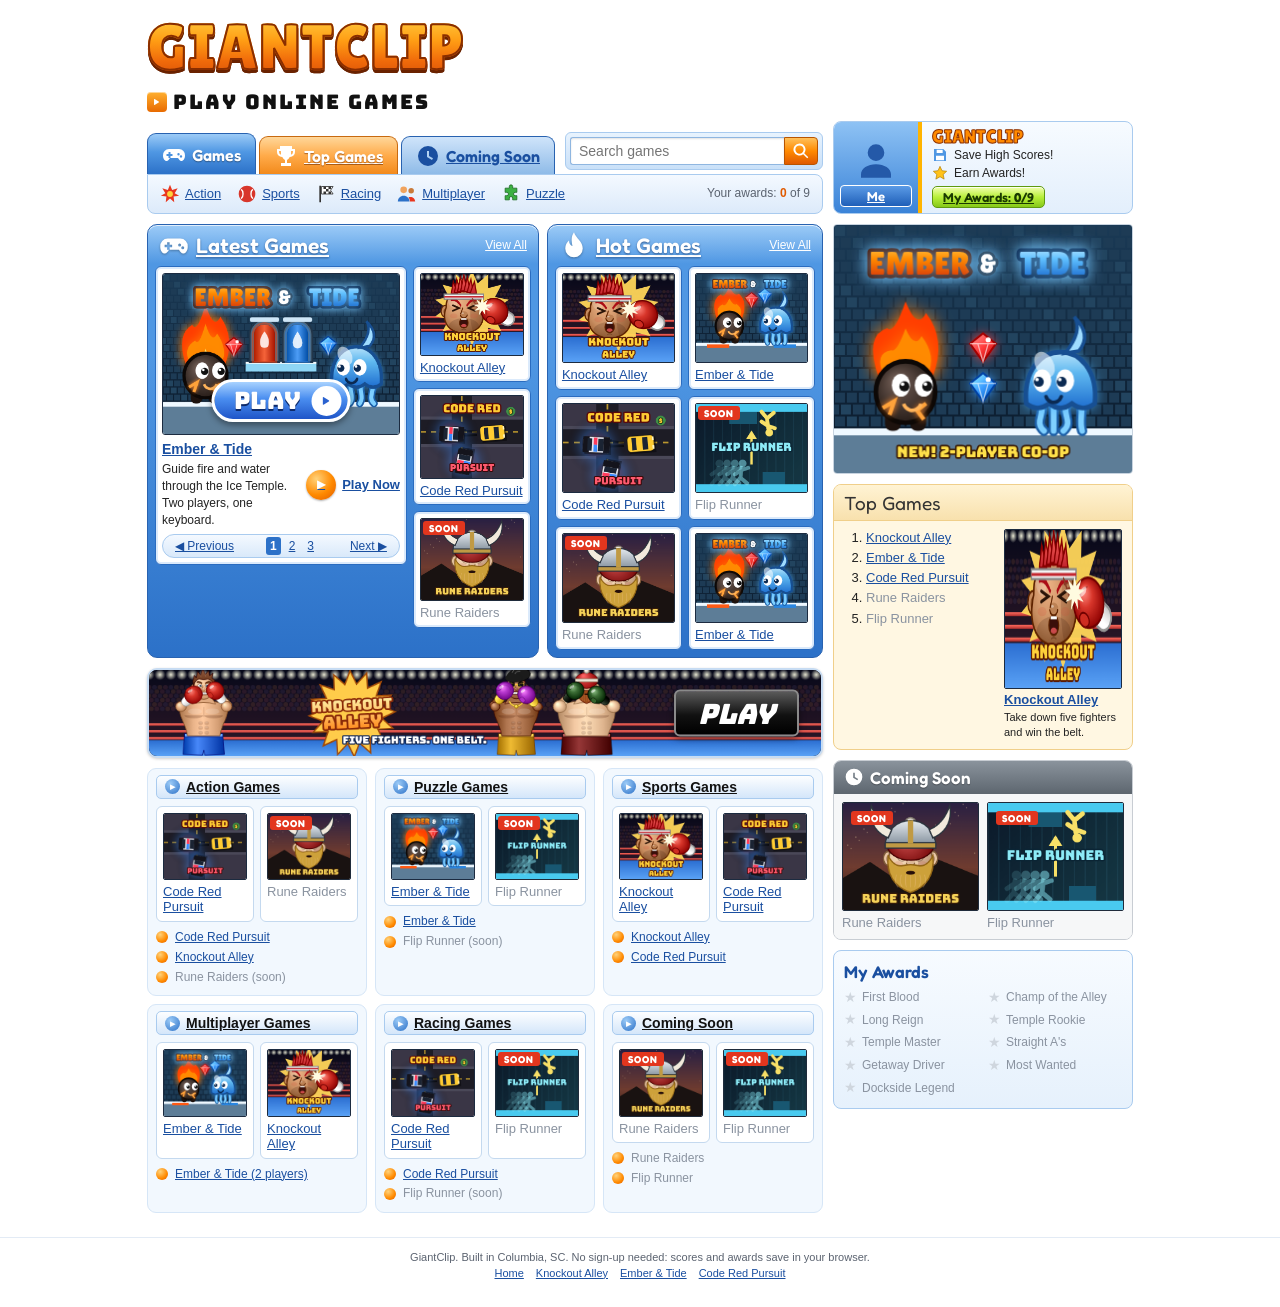
==== commit 2bc9c568: "Add files via upload" ====
--- a/index.html
+++ b/index.html
@@ -3,88 +3,157 @@
 <head>
 <meta charset="utf-8">
 <meta name="viewport" content="width=device-width, initial-scale=1, viewport-fit=cover">
-<title>GiantClip</title>
-<meta name="description" content="Free browser games in the spirit of the old after-school flash sites.">
+<title>GiantClip - Play Online Games</title>
+<meta name="description" content="Free online games: boxing, temple puzzles, police chases and more. No downloads.">
 <link rel="preconnect" href="https://fonts.googleapis.com">
-<link rel="stylesheet" href="https://fonts.googleapis.com/css2?family=Baloo+2:wght@600;700&family=Bungee&family=Fredoka:wght@400;500;600;700&family=Lilita+One&display=swap">
+<link rel="stylesheet" href="https://fonts.googleapis.com/css2?family=Bungee&family=Fredoka:wght@400;500;600;700&family=Lilita+One&display=swap">
 <link rel="stylesheet" href="css/site.css">
 </head>
 <body>
-<svg width="0" height="0" style="position:absolute" aria-hidden="true">
-  <symbol id="i-action" viewBox="0 0 24 24"><path d="M12 1l2.6 6.3 6.6-2.2-3.6 5.9L23 14l-6.7 1.1.8 6.9-5.1-4.6L6.9 22l.8-6.9L1 14l5.4-3-3.6-5.9 6.6 2.2z"/></symbol>
-  <symbol id="i-sports" viewBox="0 0 24 24"><path d="M21 3C9 3 3 9 3 21c12 0 18-6 18-18zM6.5 17.5l11-11-.9-.9-11 11z"/></symbol>
-  <symbol id="i-racing" viewBox="0 0 24 24"><path d="M4 2h2.5v20H4zM8 3h13l-3.5 4.5L21 12H8z"/></symbol>
-  <symbol id="i-puzzle" viewBox="0 0 24 24"><path d="M10 3a2 2 0 014 0v2h5v5h-2a2 2 0 000 4h2v5h-5v-2a2 2 0 00-4 0v2H5v-5h2a2 2 0 000-4H5V5h5z"/></symbol>
-  <symbol id="i-multi" viewBox="0 0 24 24"><path d="M8 11a4 4 0 110-8 4 4 0 010 8zm8.5 0a3 3 0 110-6 3 3 0 010 6zM1 21c0-4 3-7 7-7s7 3 7 7zm15 0c0-2-.6-3.8-1.7-5.2.6-.2 1.2-.3 1.9-.3 3.3 0 5.8 2.4 5.8 5.5z"/></symbol>
-  <symbol id="i-top" viewBox="0 0 24 24"><path d="M12 2l8 9h-5v11H9V11H4z"/></symbol>
-  <symbol id="i-hot" viewBox="0 0 24 24"><path d="M12 2c1 4 5 6 5 11a5 5 0 01-10 0c0-2 1-3.5 2-4.5 0 2 1 3 2 3 0-3-1-6 1-9.5z"/></symbol>
-  <symbol id="i-heart" viewBox="0 0 24 24"><path d="M12 21l-1.5-1.3C5 15 2 12.3 2 8.5 2 5.4 4.4 3 7.5 3c1.7 0 3.4.8 4.5 2.1C13.1 3.8 14.8 3 16.5 3 19.6 3 22 5.4 22 8.5c0 3.8-3 6.5-8.5 11.2z"/></symbol>
-  <symbol id="i-soon" viewBox="0 0 24 24"><path fill-rule="evenodd" d="M12 2a10 10 0 100 20 10 10 0 000-20zm1 5h-2v6l5 3 1-1.7-4-2.3z"/></symbol>
+<svg class="sprite" aria-hidden="true">
+  <symbol id="i-pad" viewBox="0 0 24 24"><path fill-rule="evenodd" d="M7 6h10a6 6 0 016 6.5c0 3-1.6 5.5-3.6 5.5-1.6 0-2.4-1.5-3.4-3H8c-1 1.5-1.8 3-3.4 3C2.6 18 1 15.5 1 12.5A6 6 0 017 6zm-.5 3v2h-2v2h2v2h2v-2h2v-2h-2V9zm10 1a1.2 1.2 0 100 2.4 1.2 1.2 0 000-2.4zm2.5 2.2a1.2 1.2 0 100 2.4 1.2 1.2 0 000-2.4z"/></symbol>
   <symbol id="i-trophy" viewBox="0 0 24 24"><path fill-rule="evenodd" d="M6 2h12v3h3v3a5 5 0 01-5 5h-.3A6 6 0 0113 15.9V19h4v3H7v-3h4v-3.1A6 6 0 018.3 13H8a5 5 0 01-5-5V5h3zM5 7v1a3 3 0 002 2.8V7zm14 0h-2v3.8A3 3 0 0019 8z"/></symbol>
-  <symbol id="i-search" viewBox="0 0 24 24"><path fill-rule="evenodd" d="M10 2a8 8 0 016.3 12.9l5.4 5.4-1.4 1.4-5.4-5.4A8 8 0 1110 2zm0 2a6 6 0 100 12 6 6 0 000-12z"/></symbol>
+  <symbol id="i-flame" viewBox="0 0 24 24"><path d="M12 1c1.5 5 7 7 7 13a7 7 0 01-14 0c0-3 1.4-5 3-6.4 0 2.6 1.3 4 2.8 4.4C10 8 9.5 4.5 12 1z"/></symbol>
+  <symbol id="i-search" viewBox="0 0 24 24"><path fill-rule="evenodd" d="M10 2a8 8 0 016.3 12.9l5.4 5.4-1.4 1.4-5.4-5.4A8 8 0 1110 2zm0 2.5a5.5 5.5 0 100 11 5.5 5.5 0 000-11z"/></symbol>
+  <symbol id="i-user" viewBox="0 0 24 24"><path d="M12 2a5 5 0 110 10 5 5 0 010-10zm0 12c5 0 9 2.5 9 6v2H3v-2c0-3.5 4-6 9-6z"/></symbol>
+  <symbol id="i-clock" viewBox="0 0 24 24"><path fill-rule="evenodd" d="M12 2a10 10 0 100 20 10 10 0 000-20zm1 5h-2v6l5 3 1-1.7-4-2.3z"/></symbol>
+  <symbol id="i-action" viewBox="0 0 24 24"><path fill="#e8361e" d="M12 1l2.6 6.3 6.6-2.2-3.6 5.9L23 14l-6.7 1.1.8 6.9-5.1-4.6L6.9 22l.8-6.9L1 14l5.4-3-3.6-5.9 6.6 2.2z"/><circle cx="12" cy="12" r="3.5" fill="#ffd23a"/></symbol>
+  <symbol id="i-sports" viewBox="0 0 24 24"><circle cx="12" cy="12" r="10" fill="#d8362b"/><path d="M5 6.5c3 2 3 9 0 11M19 6.5c-3 2-3 9 0 11" stroke="#fff" stroke-width="1.6" fill="none"/></symbol>
+  <symbol id="i-racing" viewBox="0 0 24 24"><path fill="#333" d="M4 2h2v20H4z"/><path fill="#fff" stroke="#333" d="M6.5 3h14l-3 4.5 3 4.5h-14z"/><path fill="#333" d="M9 3h3v3H9zm6 0h3v3h-3zm-3 3h3v3h-3zm-3 3h3v3H9zm6 0h3v3h-3z"/></symbol>
+  <symbol id="i-multi" viewBox="0 0 24 24"><circle cx="8" cy="7" r="4" fill="#f0a35e"/><circle cx="17" cy="8" r="3.3" fill="#c97a3a"/><path fill="#2c71c8" d="M1 21c0-4 3-7 7-7s7 3 7 7z"/><path fill="#e8361e" d="M15.5 21c0-2-.6-3.8-1.7-5.2.7-.2 1.4-.3 2.2-.3 3.3 0 5.8 2.4 5.8 5.5z"/></symbol>
+  <symbol id="i-puzzle" viewBox="0 0 24 24"><path fill="#3cb043" stroke="#1d6a24" d="M10 3a2 2 0 014 0v2h5v5h-2a2 2 0 000 4h2v5h-5v-2a2 2 0 00-4 0v2H5v-5h2a2 2 0 000-4H5V5h5z"/></symbol>
+  <symbol id="i-star" viewBox="0 0 24 24"><path fill="#ffc21a" stroke="#b07a00" d="M12 2l3 6.6 7 .8-5.2 4.8 1.4 7L12 17.6 5.8 21.2l1.4-7L2 9.4l7-.8z"/></symbol>
+  <symbol id="i-disk" viewBox="0 0 24 24"><path fill="#4f97e3" d="M4 3h13l4 4v14H3V3z"/><path fill="#fff" d="M7 4h9v5H7zm-1 9h12v7H6z"/></symbol>
+  <symbol id="i-full" viewBox="0 0 24 24"><path d="M3 9V3h6M15 3h6v6M21 15v6h-6M9 21H3v-6"/></symbol>
 </svg>
-<header class="top">
-  <div class="container">
-    <a class="brand" href="index.html"><b>GIANTCLIP</b></a>
-    <form class="search" role="search">
-      <input id="q" type="search" placeholder="Search Games" aria-label="Search games">
-      <button type="submit" aria-label="Search"><svg><use href="#i-search"/></svg></button>
-    </form>
-    <div class="stat"><span class="trophy">★</span><span>Your awards: <b class="award-total">0</b> of 6<br>Saved in this browser</span></div>
+<header class="mast"><div class="wrap">
+  <a class="logo" href="index.html"><b>GIANTCLIP</b><span><i>▶</i>PLAY ONLINE GAMES</span></a>
+</div></header>
+<div class="wrap topbar">
+  <div class="tabzone">
+    <div class="tabrow">
+      <nav class="tabs" aria-label="Sections">
+        <a class="tab on" href="index.html"><svg class="i"><use href="#i-pad"/></svg>Games</a>
+        <a class="tab orange" href="index.html#top"><svg class="i"><use href="#i-trophy"/></svg>Top Games</a>
+        <a class="tab" href="index.html#soon"><svg class="i"><use href="#i-clock"/></svg>Coming Soon</a>
+      </nav>
+      <form class="searchbox" role="search" data-home="index.html">
+        <input id="q" type="search" placeholder="Search games" aria-label="Search games">
+        <button type="submit" aria-label="Search"><svg class="i"><use href="#i-search"/></svg></button>
+      </form>
+    </div>
+    <nav class="catbar" aria-label="Categories">
+      <a href="index.html#action"><svg class="i"><use href="#i-action"/></svg>Action</a>
+      <a href="index.html#sports"><svg class="i"><use href="#i-sports"/></svg>Sports</a>
+      <a href="index.html#racing"><svg class="i"><use href="#i-racing"/></svg>Racing</a>
+      <a href="index.html#multiplayer"><svg class="i"><use href="#i-multi"/></svg>Multiplayer</a>
+      <a href="index.html#puzzle"><svg class="i"><use href="#i-puzzle"/></svg>Puzzle</a>
+      <span class="sep"></span>
+      <span class="count">Your awards: <b class="award-total">0</b> of 9</span>
+    </nav>
   </div>
-</header>
-<nav class="nav" aria-label="Categories">
-  <div class="container">
-    <a href="index.html#action"><svg><use href="#i-action"/></svg>Action</a>
-    <a href="index.html#sports"><svg><use href="#i-sports"/></svg>Sports</a>
-    <a href="index.html#racing"><svg><use href="#i-racing"/></svg>Racing</a>
-    <a href="index.html#puzzle"><svg><use href="#i-puzzle"/></svg>Puzzle</a>
-    <a href="index.html#multiplayer"><svg><use href="#i-multi"/></svg>Multiplayer</a>
-    <a href="index.html#top"><svg><use href="#i-top"/></svg>Top Games</a>
-    <a href="index.html#awards"><svg><use href="#i-heart"/></svg>My Awards</a>
+  <div class="profile">
+    <div class="avatar"><svg><use href="#i-user"/></svg><a href="index.html#awards">Me</a></div>
+    <div class="pinfo">
+      <span class="mini">GIANTCLIP</span>
+      <span><svg class="i"><use href="#i-disk"/></svg>Save High Scores!</span>
+      <span><svg class="i"><use href="#i-star"/></svg>Earn Awards!</span>
+      <a class="greenbtn" href="index.html#awards">My Awards: <b class="award-total">0</b>/9</a>
+    </div>
   </div>
-</nav>
+</div>
+<main class="wrap page">
+  <div class="maincol">
+    <div class="duo">
+      <section class="bp">
+        <div class="bp-h"><h2><svg class="i"><use href="#i-pad"/></svg><a href="#all">Latest Games</a></h2><a class="va" href="#all">View All</a></div>
+        <div class="latest">
+          <div class="wcard feature">
+            <a class="fimg" id="fLink" href="games/ember-tide/index.html"><img id="fImg" src="assets/icons/ember-feature.png" alt="Ember and Tide" width="400" height="272"><span class="fplay">PLAY</span></a>
+            <div class="fmeta">
+              <div><a class="t" id="fTitle" href="games/ember-tide/index.html">Ember &amp; Tide</a><p id="fText">Guide fire and water through the Ice Temple. Two players, one keyboard.</p></div>
+              <a class="playnow" id="fPlay" href="games/ember-tide/index.html">Play Now</a>
+            </div>
+            <div class="pager">
+              <button type="button" id="prev">◀ Previous</button>
+              <span class="pg"><button type="button" data-i="0" aria-current="true">1</button><button type="button" data-i="1">2</button><button type="button" data-i="2">3</button></span>
+              <button type="button" id="next">Next ▶</button>
+            </div>
+          </div>
+          <div class="stack"><div class="wcard thumb" data-name="Knockout Alley"><a href="games/knockout-alley/index.html"><img src="assets/icons/knockout.png" alt="" width="200" height="160" loading="lazy"></a><a class="n" href="games/knockout-alley/index.html">Knockout Alley</a></div><div class="wcard thumb" data-name="Code Red Pursuit"><a href="games/code-red-pursuit/index.html"><img src="assets/icons/pursuit.png" alt="" width="200" height="160" loading="lazy"></a><a class="n" href="games/code-red-pursuit/index.html">Code Red Pursuit</a></div><div class="wcard thumb soon" data-name="Rune Raiders"><img src="assets/icons/rune.png" alt="" width="200" height="160" loading="lazy"><span class="n">Rune Raiders</span></div></div>
+        </div>
+      </section>
+      <section class="bp" id="hot">
+        <div class="bp-h"><h2><svg class="i"><use href="#i-flame"/></svg><a href="#all">Hot Games</a></h2><a class="va" href="#all">View All</a></div>
+        <div class="hotgrid"><div class="wcard thumb" data-name="Knockout Alley"><a href="games/knockout-alley/index.html"><img src="assets/icons/knockout.png" alt="" width="200" height="160" loading="lazy"></a><a class="n" href="games/knockout-alley/index.html">Knockout Alley</a></div><div class="wcard thumb" data-name="Ember &amp; Tide"><a href="games/ember-tide/index.html"><img src="assets/icons/ember.png" alt="" width="200" height="160" loading="lazy"></a><a class="n" href="games/ember-tide/index.html">Ember &amp; Tide</a></div><div class="wcard thumb" data-name="Code Red Pursuit"><a href="games/code-red-pursuit/index.html"><img src="assets/icons/pursuit.png" alt="" width="200" height="160" loading="lazy"></a><a class="n" href="games/code-red-pursuit/index.html">Code Red Pursuit</a></div><div class="wcard thumb soon" data-name="Flip Runner"><img src="assets/icons/flip.png" alt="" width="200" height="160" loading="lazy"><span class="n">Flip Runner</span></div><div class="wcard thumb soon" data-name="Rune Raiders"><img src="assets/icons/rune.png" alt="" width="200" height="160" loading="lazy"><span class="n">Rune Raiders</span></div><div class="wcard thumb" data-name="Ember &amp; Tide"><a href="games/ember-tide/index.html"><img src="assets/icons/ember.png" alt="" width="200" height="160" loading="lazy"></a><a class="n" href="games/ember-tide/index.html">Ember &amp; Tide</a></div></div>
+      </section>
+    </div>
 
-<main class="container">
-  <div class="hg">
-    <div class="feat span2">
-      <a id="featLink" href="games/knockout-alley/index.html" aria-label="Play the featured game"><canvas class="big" id="featArt" data-thumb="knockoutBig" width="800" height="500"></canvas></a>
-      <div class="strip">
-        <button type="button" data-i="0" aria-current="true" aria-label="Knockout Alley"><canvas data-thumb="knockout" width="160" height="120"></canvas></button>
-        <button type="button" data-i="1" aria-label="Code Red Pursuit"><canvas data-thumb="pursuit" width="160" height="120"></canvas></button>
-        <button type="button" data-i="2" aria-label="Ember and Tide, coming soon"><canvas data-thumb="ember" width="160" height="120"></canvas></button>
-        <button type="button" data-i="3" aria-label="Sky Courier, coming soon"><canvas data-thumb="courier" width="160" height="120"></canvas></button>
+    <a class="banner" href="games/knockout-alley/index.html" aria-label="Play Knockout Alley"><img src="assets/icons/banner-ka.png" alt="" width="860" height="110"><span class="bplay">PLAY</span></a>
+
+    <div class="cats" id="all">
+      <section class="catbox" id="action"><h3><a href="#action">Action Games</a></h3>
+        <div class="two"><div class="wcard thumb" data-name="Code Red Pursuit"><a href="games/code-red-pursuit/index.html"><img src="assets/icons/pursuit.png" alt="" width="200" height="160" loading="lazy"></a><a class="n" href="games/code-red-pursuit/index.html">Code Red Pursuit</a></div><div class="wcard thumb soon" data-name="Rune Raiders"><img src="assets/icons/rune.png" alt="" width="200" height="160" loading="lazy"><span class="n">Rune Raiders</span></div></div>
+        <ul><li><a href="games/code-red-pursuit/index.html">Code Red Pursuit</a></li><li><a href="games/knockout-alley/index.html">Knockout Alley</a></li><li><span>Rune Raiders (soon)</span></li></ul>
+      </section>
+      <section class="catbox" id="puzzle"><h3><a href="#puzzle">Puzzle Games</a></h3>
+        <div class="two"><div class="wcard thumb" data-name="Ember &amp; Tide"><a href="games/ember-tide/index.html"><img src="assets/icons/ember.png" alt="" width="200" height="160" loading="lazy"></a><a class="n" href="games/ember-tide/index.html">Ember &amp; Tide</a></div><div class="wcard thumb soon" data-name="Flip Runner"><img src="assets/icons/flip.png" alt="" width="200" height="160" loading="lazy"><span class="n">Flip Runner</span></div></div>
+        <ul><li><a href="games/ember-tide/index.html">Ember &amp; Tide</a></li><li><span>Flip Runner (soon)</span></li></ul>
+      </section>
+      <section class="catbox" id="sports"><h3><a href="#sports">Sports Games</a></h3>
+        <div class="two"><div class="wcard thumb" data-name="Knockout Alley"><a href="games/knockout-alley/index.html"><img src="assets/icons/knockout.png" alt="" width="200" height="160" loading="lazy"></a><a class="n" href="games/knockout-alley/index.html">Knockout Alley</a></div><div class="wcard thumb" data-name="Code Red Pursuit"><a href="games/code-red-pursuit/index.html"><img src="assets/icons/pursuit.png" alt="" width="200" height="160" loading="lazy"></a><a class="n" href="games/code-red-pursuit/index.html">Code Red Pursuit</a></div></div>
+        <ul><li><a href="games/knockout-alley/index.html">Knockout Alley</a></li><li><a href="games/code-red-pursuit/index.html">Code Red Pursuit</a></li></ul>
+      </section>
+      <section class="catbox" id="multiplayer"><h3><a href="#multiplayer">Multiplayer Games</a></h3>
+        <div class="two"><div class="wcard thumb" data-name="Ember &amp; Tide"><a href="games/ember-tide/index.html"><img src="assets/icons/ember.png" alt="" width="200" height="160" loading="lazy"></a><a class="n" href="games/ember-tide/index.html">Ember &amp; Tide</a></div><div class="wcard thumb" data-name="Knockout Alley"><a href="games/knockout-alley/index.html"><img src="assets/icons/knockout.png" alt="" width="200" height="160" loading="lazy"></a><a class="n" href="games/knockout-alley/index.html">Knockout Alley</a></div></div>
+        <ul><li><a href="games/ember-tide/index.html">Ember &amp; Tide (2 players)</a></li></ul>
+      </section>
+      <section class="catbox" id="racing"><h3><a href="#racing">Racing Games</a></h3>
+        <div class="two"><div class="wcard thumb" data-name="Code Red Pursuit"><a href="games/code-red-pursuit/index.html"><img src="assets/icons/pursuit.png" alt="" width="200" height="160" loading="lazy"></a><a class="n" href="games/code-red-pursuit/index.html">Code Red Pursuit</a></div><div class="wcard thumb soon" data-name="Flip Runner"><img src="assets/icons/flip.png" alt="" width="200" height="160" loading="lazy"><span class="n">Flip Runner</span></div></div>
+        <ul><li><a href="games/code-red-pursuit/index.html">Code Red Pursuit</a></li><li><span>Flip Runner (soon)</span></li></ul>
+      </section>
+      <section class="catbox" id="soon"><h3><a href="#soon">Coming Soon</a></h3>
+        <div class="two"><div class="wcard thumb soon" data-name="Rune Raiders"><img src="assets/icons/rune.png" alt="" width="200" height="160" loading="lazy"><span class="n">Rune Raiders</span></div><div class="wcard thumb soon" data-name="Flip Runner"><img src="assets/icons/flip.png" alt="" width="200" height="160" loading="lazy"><span class="n">Flip Runner</span></div></div>
+        <ul><li><span>Rune Raiders</span></li><li><span>Flip Runner</span></li></ul>
+      </section>
+    </div>
+  </div>
+
+  <aside class="sidecol">
+    <a class="promo" href="games/ember-tide/index.html" aria-label="Play Ember and Tide"><img src="assets/icons/promo-et.png" alt="" width="300" height="250"></a>
+    <section class="topten" id="top">
+      <h2>Top Games</h2>
+      <div class="in">
+        <ol>
+          <li><a href="games/knockout-alley/index.html">Knockout Alley</a></li>
+          <li><a href="games/ember-tide/index.html">Ember &amp; Tide</a></li>
+          <li><a href="games/code-red-pursuit/index.html">Code Red Pursuit</a></li>
+          <li><span>Rune Raiders</span></li>
+          <li><span>Flip Runner</span></li>
+        </ol>
+        <div class="pick">
+          <a href="games/knockout-alley/index.html"><img src="assets/icons/knockout.png" alt="" width="200" height="160"></a>
+          <a class="t" href="games/knockout-alley/index.html">Knockout Alley</a>
+          <span>Take down five fighters and win the belt.</span>
+        </div>
       </div>
-    </div>
-    <section class="sec" id="hot"><div class="sec-h"><svg><use href="#i-hot"/></svg>Hot Games</div><div class="sec-b"><div class="tiles"><a class="gt" href="games/knockout-alley/index.html" data-name="Knockout Alley boxing sports"><canvas data-thumb="knockout" width="200" height="150"></canvas>Knockout Alley</a><a class="gt" href="games/code-red-pursuit/index.html" data-name="Code Red Pursuit police chase racing action"><canvas data-thumb="pursuit" width="200" height="150"></canvas>Code Red Pursuit</a><div class="gt soon" data-name="Corner Pocket pool sports"><canvas data-thumb="pocket" width="200" height="150"></canvas>Corner Pocket</div><div class="gt soon" data-name="Turret Town tanks action"><canvas data-thumb="turret" width="200" height="150"></canvas>Turret Town</div></div></div><a class="more" href="#top">More Hot Games</a></section>
-    <section class="sec" id="soon"><div class="sec-h blue"><svg><use href="#i-soon"/></svg>Coming Soon</div><div class="sec-b"><div class="tiles"><div class="gt soon" data-name="Ember &amp; Tide puzzle co-op"><canvas data-thumb="ember" width="200" height="150"></canvas>Ember &amp; Tide</div><div class="gt soon" data-name="Sky Courier flying racing"><canvas data-thumb="courier" width="200" height="150"></canvas>Sky Courier</div><div class="gt soon" data-name="Corner Pocket pool sports"><canvas data-thumb="pocket" width="200" height="150"></canvas>Corner Pocket</div><div class="gt soon" data-name="Turret Town tanks action"><canvas data-thumb="turret" width="200" height="150"></canvas>Turret Town</div></div></div></section>
-
-    <section class="sec" id="top"><div class="sec-h"><svg><use href="#i-top"/></svg>Top Games</div>
-      <ol class="t10">
-        <li><a href="games/knockout-alley/index.html">Knockout Alley</a></li>
-        <li><a href="games/code-red-pursuit/index.html">Code Red Pursuit</a></li>
-        <li>Ember &amp; Tide (soon)</li>
-        <li>Corner Pocket (soon)</li>
-        <li>Turret Town (soon)</li>
-        <li>Sky Courier (soon)</li>
-      </ol>
     </section>
-    <section class="sec" id="action"><div class="sec-h"><svg><use href="#i-action"/></svg>Action</div><div class="sec-b"><div class="tiles"><a class="gt" href="games/code-red-pursuit/index.html" data-name="Code Red Pursuit police chase racing action"><canvas data-thumb="pursuit" width="200" height="150"></canvas>Code Red Pursuit</a><div class="gt soon" data-name="Turret Town tanks action"><canvas data-thumb="turret" width="200" height="150"></canvas>Turret Town</div><div class="gt soon" data-name="Sky Courier flying racing"><canvas data-thumb="courier" width="200" height="150"></canvas>Sky Courier</div><a class="gt" href="games/knockout-alley/index.html" data-name="Knockout Alley boxing sports"><canvas data-thumb="knockout" width="200" height="150"></canvas>Knockout Alley</a></div></div><a class="more" href="#action">More Action Games</a></section>
-    <section class="sec" id="sports"><div class="sec-h"><svg><use href="#i-sports"/></svg>Sports</div><div class="sec-b"><div class="tiles"><a class="gt" href="games/knockout-alley/index.html" data-name="Knockout Alley boxing sports"><canvas data-thumb="knockout" width="200" height="150"></canvas>Knockout Alley</a><div class="gt soon" data-name="Corner Pocket pool sports"><canvas data-thumb="pocket" width="200" height="150"></canvas>Corner Pocket</div></div></div><a class="more" href="#sports">More Sports Games</a></section>
-    <section class="sec" id="puzzle"><div class="sec-h blue"><svg><use href="#i-puzzle"/></svg>Puzzle</div><div class="sec-b"><div class="tiles"><div class="gt soon" data-name="Ember &amp; Tide puzzle co-op"><canvas data-thumb="ember" width="200" height="150"></canvas>Ember &amp; Tide</div></div></div><a class="more" href="#puzzle">More Puzzle Games</a></section>
-
-    <section class="sec" id="racing"><div class="sec-h"><svg><use href="#i-racing"/></svg>Racing</div><div class="sec-b"><div class="tiles"><a class="gt" href="games/code-red-pursuit/index.html" data-name="Code Red Pursuit police chase racing action"><canvas data-thumb="pursuit" width="200" height="150"></canvas>Code Red Pursuit</a><div class="gt soon" data-name="Sky Courier flying racing"><canvas data-thumb="courier" width="200" height="150"></canvas>Sky Courier</div></div></div><a class="more" href="#racing">More Racing Games</a></section>
-    <a class="promo" href="games/knockout-alley/index.html" aria-label="Play Knockout Alley"><canvas data-thumb="tall" width="300" height="400"></canvas></a>
-    <section class="sec" id="multiplayer"><div class="sec-h"><svg><use href="#i-multi"/></svg>Multiplayer</div><div class="sec-b"><div class="tiles"><div class="gt soon" data-name="Ember &amp; Tide puzzle co-op"><canvas data-thumb="ember" width="200" height="150"></canvas>Ember &amp; Tide</div><div class="gt soon" data-name="Corner Pocket pool sports"><canvas data-thumb="pocket" width="200" height="150"></canvas>Corner Pocket</div></div></div><a class="more" href="#multiplayer">More Multiplayer Games</a></section>
-    <section class="sec" id="awards"><div class="sec-h blue"><svg><use href="#i-trophy"/></svg>My Awards</div><div class="sec-b">
-      <div class="big-total"><span class="trophy">★</span><span><b class="award-total">0</b> of 6 won</span></div>
+    <section class="soonbox">
+      <h2><svg class="i"><use href="#i-clock"/></svg>Coming Soon</h2>
+      <div class="in"><div class="thumb soon" data-name="Rune Raiders"><img src="assets/icons/rune.png" alt="" width="200" height="160" loading="lazy"><span class="n">Rune Raiders</span></div><div class="thumb soon" data-name="Flip Runner"><img src="assets/icons/flip.png" alt="" width="200" height="160" loading="lazy"><span class="n">Flip Runner</span></div></div>
+    </section>
+    <section class="awardsbox" id="awards">
+      <h2>My Awards</h2>
       <ul class="awardlist">
         <li data-award="ka-first">First Blood</li><li data-award="ka-champ">Champ of the Alley</li><li data-award="ka-defend">Long Reign</li>
+        <li data-award="et-first">Temple Rookie</li><li data-award="et-all">Temple Master</li><li data-award="et-ace">Straight A's</li>
         <li data-award="crp-cash">Getaway Driver</li><li data-award="crp-surv">Most Wanted</li><li data-award="crp-legend">Dockside Legend</li>
-      </ul></div></section>
-  </div>
+      </ul>
+    </section>
+  </aside>
 </main>
-<footer>GiantClip. Built in Columbia, SC. Scores and awards save in this browser.</footer>
+<footer><div class="wrap">GiantClip. Built in Columbia, SC. No sign-up needed: scores and awards save in your browser.<br>
+<a href="index.html">Home</a><a href="games/knockout-alley/index.html">Knockout Alley</a><a href="games/ember-tide/index.html">Ember &amp; Tide</a><a href="games/code-red-pursuit/index.html">Code Red Pursuit</a></div></footer>
 <script src="js/site.js"></script>
 </body>
 </html>
--- a/css/site.css
+++ b/css/site.css
@@ -1,302 +1,222 @@
-/* GiantClip: 2010-era flash portal. White page, glossy blue panels, orange logo, underlined blue links. */
+/* GiantClip: 2011-style flash game portal. White page, glossy blue panels, orange logo, underlined blue links. */
 :root {
-  --page: #ffffff;
-  --ink: #222222;
-  --muted: #555b66;
-  --link: #1b4f9c;
-  --blue-hi: #8cc4f6;
-  --blue: #4b93e0;
-  --blue-lo: #2f75c9;
-  --blue-edge: #2a66b3;
-  --pale: #e9f3fd;
-  --pale-edge: #b7d5f4;
+  --ink: #222;
+  --muted: #5b6370;
+  --link: #1a4fa0;
+  --b-hi: #9ccbf7;
+  --b-mid: #4f97e3;
+  --b-lo: #2c71c8;
+  --b-edge: #2862b0;
+  --pale: #e4f0fc;
+  --pale-edge: #a9cbef;
   --orange: #ff8a00;
-  --orange-lo: #e25f00;
-  --gold-bg: #fff8e8;
-  --gold-edge: #f0d49a;
+  --orange-lo: #e05a00;
+  --cream: #fff7e2;
+  --cream-edge: #f0cf8a;
   --logo: "Lilita One", "Arial Black", Impact, sans-serif;
-  --display: "Bungee", "Arial Black", Impact, sans-serif;
-  --body: Verdana, "Trebuchet MS", Arial, sans-serif;
-  --head: "Trebuchet MS", Verdana, Arial, sans-serif;
+  --round: "Fredoka", "Trebuchet MS", Verdana, sans-serif;
+  --body: Verdana, Tahoma, Arial, sans-serif;
   color-scheme: light;
 }
 * { box-sizing: border-box; }
-body { margin: 0; background: var(--page); color: var(--ink); font: 14px/1.45 var(--body); }
+body { margin: 0; background: #fff; color: var(--ink); font: 13px/1.4 var(--body); }
 a { color: var(--link); }
-.container {
-  max-width: 1120px; margin: 0 auto;
-  padding-left: max(16px, env(safe-area-inset-left, 0px));
-  padding-right: max(16px, env(safe-area-inset-right, 0px));
-}
+img { max-width: 100%; display: block; }
+.wrap { max-width: 1010px; margin: 0 auto; padding-left: max(12px, env(safe-area-inset-left, 0px)); padding-right: max(12px, env(safe-area-inset-right, 0px)); }
+.sprite { position: absolute; width: 0; height: 0; overflow: hidden; }
+svg.i { width: 22px; height: 22px; flex: none; }
 
 /* ---------- masthead ---------- */
-.top .container { display: flex; flex-wrap: wrap; align-items: center; gap: 12px 22px; padding-block: 12px 10px; }
-.brand { display: flex; flex-direction: column; text-decoration: none; line-height: .9; }
-.brand b {
-  font-family: var(--logo); font-weight: 400; font-size: 52px; letter-spacing: 1px;
-  background: linear-gradient(#ffd23a 0%, #ff9a10 45%, #e8560a 100%);
+.mast .wrap { padding-block: 10px 6px; }
+.logo { display: inline-flex; flex-direction: column; text-decoration: none; line-height: .86; }
+.logo b {
+  font: 400 64px var(--logo); letter-spacing: 1px;
+  background: linear-gradient(#ffd84a 0%, #ff9d14 42%, #f06a0a 70%, #d24a06 100%);
   -webkit-background-clip: text; background-clip: text; color: transparent;
-  -webkit-text-stroke: 1.5px #9a3600;
-  filter: drop-shadow(2px 2px 0 #7a2a00);
-}
-.brand span { font-family: var(--display); font-size: 15px; letter-spacing: 3px; color: #1d1d1d; margin-top: 6px; }
-.search { flex: 1 1 280px; display: flex; gap: 8px; max-width: 460px; }
-.search input {
-  flex: 1; min-width: 0; font: 15px var(--body); padding: 7px 10px; border-radius: 4px;
-  border: 2px solid #7fb2ea; box-shadow: inset 0 2px 3px rgba(0,0,0,.12);
-}
-.search input:focus { outline: none; border-color: var(--blue-lo); }
-.search button {
-  font: bold 15px var(--head); color: #fff; cursor: pointer; padding: 6px 14px; border-radius: 6px;
-  background: linear-gradient(#ffc061, var(--orange) 50%, var(--orange-lo));
-  border: 1px solid #b54a00; box-shadow: inset 0 1px 0 rgba(255,255,255,.7), 0 1px 2px rgba(0,0,0,.25);
-  text-shadow: 0 1px 1px #8a3500;
-}
-.search button:focus-visible { outline: 2px solid var(--blue-lo); }
-.stat {
-  margin-left: auto; display: flex; align-items: center; gap: 10px; font-size: 13px; color: var(--ink);
-  background: linear-gradient(#f4f9ff, #d9eafc); border: 1px solid var(--pale-edge); border-radius: 8px; padding: 6px 12px;
-}
-.stat .trophy {
-  width: 30px; height: 30px; border-radius: 50%; display: grid; place-items: center; font: bold 14px var(--head); color: #6a4a00;
-  background: radial-gradient(circle at 35% 30%, #fff1a6, #e8b400 70%, #b78a00);
-}
-.stat b { color: var(--orange-lo); }
-
-/* category bar */
-.nav { background: linear-gradient(#f7fbff, #dcebfb); border-top: 1px solid var(--pale-edge); border-bottom: 1px solid var(--pale-edge); }
-.nav .container { display: flex; gap: 4px 18px; flex-wrap: wrap; padding-block: 7px; }
-.nav a { font-size: 14px; color: var(--link); white-space: nowrap; }
-.nav a[aria-current] { color: #111; font-weight: bold; text-decoration: none; }
-.nav a:focus-visible { outline: 2px solid var(--orange); }
-
-main.container { padding-block: 14px 36px; display: flex; flex-direction: column; gap: 14px; }
-
-/* ---------- glossy blue box ---------- */
-.box {
-  border-radius: 12px; padding: 4px 8px 8px; color: #fff;
-  background: linear-gradient(var(--blue-hi), var(--blue) 18%, var(--blue-lo));
-  border: 1px solid var(--blue-edge); box-shadow: inset 0 1px 0 rgba(255,255,255,.65), 0 1px 3px rgba(0,0,0,.18);
-  min-width: 0;
-}
-.box-h { display: flex; align-items: center; justify-content: space-between; gap: 10px; padding: 4px 4px 6px; }
-.box-h h2 { margin: 0; font: bold 22px var(--head); text-shadow: 0 1px 2px #1a4f99; display: flex; align-items: center; gap: 8px; }
-.box-h h2 a, .box-h .viewall { color: #fff; }
-.box-h .viewall { font-size: 13px; }
-.ico { width: 26px; height: 26px; border-radius: 50%; flex: none; background: radial-gradient(circle at 35% 30%, #fff, #cfe6ff 60%, #8dbdf0); box-shadow: inset 0 -2px 2px rgba(0,0,0,.15); }
-.card {
-  background: #fff; color: var(--ink); border-radius: 7px; border: 1px solid #2c6fbe;
-  box-shadow: inset 0 0 0 2px #d8e9fb;
-  padding: 6px; display: flex; flex-direction: column; gap: 4px; min-width: 0;
-}
-.card canvas { width: 100%; height: auto; display: block; border-radius: 3px; border: 1px solid #c9d9ec; }
-.card a.name { font-size: 14px; line-height: 1.2; }
-.card.soon a.name, .card.soon .name { color: #8a94a3; text-decoration: none; }
-.card.soon canvas { filter: grayscale(.55) brightness(.95); }
-.soon-tag { font-size: 11px; color: #8a94a3; }
-
-/* home grid */
-.cols { display: grid; grid-template-columns: minmax(0, 1fr) 300px; gap: 14px; align-items: start; }
-.maincol, .sidecol { display: flex; flex-direction: column; gap: 14px; min-width: 0; }
-.row2 { display: grid; grid-template-columns: minmax(0, 1.35fr) minmax(0, 1fr); gap: 10px; }
-@media (max-width: 980px) { .cols { grid-template-columns: 1fr; } }
-@media (max-width: 760px) { .row2 { grid-template-columns: 1fr; } }
-
-.latest-in { display: grid; grid-template-columns: minmax(0, 1fr) 128px; gap: 8px; align-items: start; }
-@media (max-width: 520px) { .latest-in { grid-template-columns: 1fr; } .latest-in .stack { flex-direction: row; } }
-.hero { gap: 6px; }
-.hero canvas { aspect-ratio: 16 / 10; }
-.hero-meta { display: flex; justify-content: space-between; align-items: center; gap: 10px; }
-.hero-meta .title { font: bold 16px var(--head); }
-.hero-meta p { margin: 2px 0 0; font-size: 13px; }
-.playnow { display: inline-flex; align-items: center; gap: 6px; font: bold 15px var(--head); white-space: nowrap; }
-.playnow::before {
-  content: "▶"; width: 30px; height: 30px; border-radius: 50%; display: grid; place-items: center; font-size: 12px; color: #fff;
-  background: radial-gradient(circle at 35% 30%, #ffd27a, var(--orange) 55%, var(--orange-lo)); box-shadow: 0 1px 2px rgba(0,0,0,.3);
-}
-.pager {
-  display: flex; justify-content: space-between; align-items: center; font-size: 13px;
-  background: linear-gradient(#f4f9ff, #dcebfb); border: 1px solid var(--pale-edge); border-radius: 12px; padding: 3px 10px;
-}
-.pager button { font: 13px var(--body); color: var(--link); text-decoration: underline; background: none; border: 0; cursor: pointer; padding: 2px 4px; }
-.pager .pg { display: flex; gap: 6px; }
-.pager .pg button[aria-current="true"] { background: var(--blue-lo); color: #fff; text-decoration: none; border-radius: 3px; font-weight: bold; }
-.stack { display: flex; flex-direction: column; gap: 8px; }
-.hot-grid { display: grid; grid-template-columns: repeat(2, minmax(0, 1fr)); gap: 8px; }
-
-.banner { position: relative; display: block; border-radius: 12px; overflow: hidden; border: 2px solid #8fb9e8; box-shadow: 0 1px 3px rgba(0,0,0,.2); }
-.banner canvas { display: block; width: 100%; height: auto; aspect-ratio: 860 / 130; }
-.banner .play {
-  position: absolute; right: 18px; top: 50%; transform: translateY(-50%) skewX(-8deg);
-  font: 400 clamp(20px, 4vw, 40px) var(--display); color: #fff; padding: 4px 22px; border-radius: 8px;
-  background: linear-gradient(#ff7a5e, #e2241b 55%, #a8120c); border: 2px solid #fff; text-shadow: 0 2px 0 #6a0a06;
-  box-shadow: 0 3px 6px rgba(0,0,0,.35);
-}
-.banner:hover .play, .banner:focus-visible .play { filter: brightness(1.12); }
-
-.cats { display: grid; grid-template-columns: repeat(3, minmax(0, 1fr)); gap: 10px; }
-@media (max-width: 760px) { .cats { grid-template-columns: 1fr; } }
-.catbox { background: var(--pale); border: 1px solid var(--pale-edge); border-radius: 10px; padding: 6px 8px 10px; display: flex; flex-direction: column; gap: 8px; min-width: 0; }
-.catbox h3 {
-  margin: 0; font: bold 15px var(--head); display: flex; align-items: center; gap: 6px;
-  background: linear-gradient(#fdfeff, #d3e6fb); border: 1px solid var(--pale-edge); border-radius: 6px; padding: 4px 8px;
-}
-.catbox h3::before { content: ""; width: 14px; height: 14px; border-radius: 50%; background: radial-gradient(circle at 35% 30%, #fff, #4b93e0); border: 1px solid #2f75c9; flex: none; }
+  -webkit-text-stroke: 2px #8a2e00; filter: drop-shadow(0 3px 0 #6a2200);
+}
+.logo span { display: flex; align-items: center; gap: 6px; margin-top: 6px; font: 400 20px "Bungee", Impact, sans-serif; color: #111; letter-spacing: 2px; }
+.logo span i { font-style: normal; display: grid; place-items: center; width: 20px; height: 20px; border-radius: 4px; font-size: 11px; color: #fff; background: linear-gradient(#ffb030, #e86a00); box-shadow: inset 0 1px 0 rgba(255,255,255,.5); }
+
+/* ---------- top bar: tabs + categories + profile ---------- */
+.topbar { display: grid; grid-template-columns: minmax(0, 1fr) 300px; gap: 10px; align-items: end; margin-bottom: 10px; }
+@media (max-width: 860px) { .topbar { grid-template-columns: 1fr; } }
+.tabzone { display: flex; flex-direction: column; min-width: 0; }
+.tabrow { display: flex; align-items: flex-end; justify-content: space-between; gap: 10px; flex-wrap: wrap; }
+.tabs { display: flex; gap: 3px; align-items: flex-end; flex-wrap: wrap; }
+.tab {
+  display: flex; align-items: center; gap: 6px; padding: 7px 14px 6px; border-radius: 9px 9px 0 0; font: 600 16px var(--round);
+  border: 1px solid var(--b-edge); border-bottom: 0; background: linear-gradient(#cfe4fa, #8fbbe8); color: var(--link);
+}
+.tab svg.i { fill: currentColor; width: 24px; height: 24px; }
+.tab.on { background: linear-gradient(var(--b-hi), var(--b-mid) 45%, var(--b-lo)); color: #fff; text-decoration: none; padding-block: 9px 7px; text-shadow: 0 1px 1px rgba(0,0,0,.35); }
+.tab.orange { background: linear-gradient(#ffd79a, #ffab4a 50%, #f28a1c); border-color: #c86a10; color: #fff; text-shadow: 0 1px 1px rgba(120,50,0,.6); }
+.searchbox { display: flex; padding: 4px; margin-bottom: 4px; border-radius: 6px; background: linear-gradient(#e8f3fe, #c9e0f8); border: 1px solid var(--pale-edge); flex: 1 1 220px; max-width: 320px; }
+.searchbox input { flex: 1; min-width: 0; font: 14px var(--body); padding: 5px 8px; border: 1px solid #8fb6e0; border-right: 0; border-radius: 3px 0 0 3px; box-shadow: inset 0 1px 2px rgba(0,0,0,.12); }
+.searchbox input:focus { outline: 2px solid var(--orange); outline-offset: -1px; }
+.searchbox button { width: 34px; border: 1px solid #b85400; border-radius: 0 4px 4px 0; cursor: pointer; display: grid; place-items: center; background: linear-gradient(#ffc05a, var(--orange) 50%, var(--orange-lo)); }
+.searchbox button svg.i { width: 18px; height: 18px; fill: #fff; }
+.catbar {
+  display: flex; flex-wrap: wrap; align-items: center; gap: 4px 16px; padding: 7px 12px; min-height: 40px;
+  background: linear-gradient(#f4f9ff, #dceafa); border: 1px solid var(--pale-edge); border-radius: 0 8px 8px 8px;
+}
+.catbar a { display: inline-flex; align-items: center; gap: 5px; font-size: 13px; }
+.catbar a svg.i { width: 20px; height: 20px; }
+.catbar .sep { flex: 1; }
+.catbar .count { font-size: 12px; color: var(--muted); }
+.catbar .count b { color: var(--orange-lo); }
+
+.profile { display: grid; grid-template-columns: 84px minmax(0, 1fr); border: 1px solid var(--pale-edge); border-radius: 8px; overflow: hidden; background: linear-gradient(#f7fbff, #e3effc); }
+.avatar { display: flex; flex-direction: column; align-items: center; justify-content: flex-end; gap: 4px; padding: 6px; background: linear-gradient(#8ec2f4, #3a83d8); }
+.avatar svg { width: 40px; height: 40px; fill: #2459a8; }
+.avatar a { width: 100%; text-align: center; font: 600 13px var(--round); color: #fff; padding: 2px 0; border-radius: 4px; background: linear-gradient(#5b9be6, #1f5fb8); border: 1px solid #fff; }
+.pinfo { padding: 5px 10px; display: flex; flex-direction: column; gap: 1px; border-left: 4px solid #ffb400; }
+.pinfo .mini { font: 400 19px var(--logo); color: var(--orange); -webkit-text-stroke: 1px #8a2e00; line-height: 1; }
+.pinfo span { display: flex; align-items: center; gap: 6px; font-size: 12px; }
+.pinfo span svg.i { width: 16px; height: 16px; }
+.greenbtn {
+  margin-top: 3px; align-self: flex-start; font: 600 13px var(--round); color: #1a3a00; padding: 2px 10px; border-radius: 5px;
+  background: linear-gradient(#f2ffb0, #b8f03a 50%, #86c818); border: 1px solid #5f9a10; box-shadow: inset 0 1px 0 rgba(255,255,255,.8);
+}
+
+/* ---------- page grid ---------- */
+.page { display: grid; grid-template-columns: minmax(0, 1fr) 300px; gap: 10px; align-items: start; padding-bottom: 24px; }
+@media (max-width: 860px) { .page { grid-template-columns: 1fr; } }
+.maincol, .sidecol { display: flex; flex-direction: column; gap: 10px; min-width: 0; }
+.duo { display: grid; grid-template-columns: minmax(0, 1.42fr) minmax(0, 1fr); gap: 8px; }
+@media (max-width: 640px) { .duo { grid-template-columns: 1fr; } }
+
+/* glossy blue panel */
+.bp {
+  border-radius: 10px; padding: 3px 7px 7px; color: #fff; min-width: 0;
+  background: linear-gradient(var(--b-hi), var(--b-mid) 9%, var(--b-mid) 30%, var(--b-lo));
+  border: 1px solid var(--b-edge); box-shadow: inset 0 1px 0 rgba(255,255,255,.7);
+}
+.bp-h { display: flex; align-items: center; justify-content: space-between; gap: 8px; padding: 3px 4px 5px; }
+.bp-h h2 { margin: 0; display: flex; align-items: center; gap: 7px; font: 600 21px var(--round); text-shadow: 0 1px 2px rgba(10,40,90,.6); }
+.bp-h h2 a, .bp-h .va { color: #fff; }
+.bp-h h2 svg.i { width: 30px; height: 30px; fill: #fff; filter: drop-shadow(0 1px 1px rgba(0,0,0,.3)); }
+.bp-h .va { font-size: 12px; }
+.wcard { background: #fff; color: var(--ink); border-radius: 6px; padding: 6px; border: 1px solid #2a6cc0; box-shadow: inset 0 0 0 2px #dbeafb; min-width: 0; }
+.thumb { display: flex; flex-direction: column; gap: 4px; }
+.thumb img, .thumb canvas { width: 100%; height: auto; aspect-ratio: 5 / 4; border: 1px solid #1c2b40; border-radius: 2px; }
+.thumb a.n, .thumb .n { font-size: 13px; line-height: 1.2; }
+.thumb span.n { color: #8a93a0; }
+.thumb.soon { position: relative; }
+.thumb.soon::after { content: "SOON"; position: absolute; top: 9px; left: 9px; font: 700 10px var(--round); color: #fff; background: #e2361e; padding: 1px 6px; border-radius: 3px; letter-spacing: 1px; }
+.thumb.soon img { filter: saturate(.8); }
+
+.latest { display: grid; grid-template-columns: minmax(0, 1fr) 118px; gap: 6px; align-items: start; }
+@media (max-width: 480px) { .latest { grid-template-columns: 1fr; } }
+.stack { display: flex; flex-direction: column; gap: 6px; }
+.feature { display: flex; flex-direction: column; gap: 6px; }
+.fimg { position: relative; display: block; border: 1px solid #1c2b40; border-radius: 3px; overflow: hidden; }
+.fimg img { width: 100%; height: auto; aspect-ratio: 400 / 272; }
+.fplay {
+  position: absolute; left: 50%; bottom: 12px; transform: translateX(-50%); display: flex; align-items: center; gap: 10px;
+  font: 400 24px "Bungee", Impact, sans-serif; color: #fff; padding: 3px 6px 3px 20px; border-radius: 30px; text-shadow: 0 2px 0 #0d2a6a;
+  background: linear-gradient(#a8d2ff, #4a8ef0 45%, #1f55c8); border: 3px solid #fff; box-shadow: 0 3px 6px rgba(0,0,0,.4);
+}
+.fplay::after { content: "▶"; display: grid; place-items: center; width: 30px; height: 30px; border-radius: 50%; background: #fff; color: #2a62d0; font-size: 14px; text-shadow: none; }
+.fimg:hover .fplay, .fimg:focus-visible .fplay { filter: brightness(1.12); }
+.fmeta { display: flex; justify-content: space-between; align-items: center; gap: 8px; }
+.fmeta a.t { font: bold 14px var(--body); }
+.fmeta p { margin: 2px 0 0; font-size: 12px; }
+.playnow { display: inline-flex; align-items: center; gap: 6px; font: bold 13px var(--body); white-space: nowrap; }
+.playnow::before { content: "▶"; width: 30px; height: 30px; border-radius: 50%; display: grid; place-items: center; font-size: 11px; color: #fff; background: radial-gradient(circle at 35% 30%, #ffd27a, var(--orange) 55%, var(--orange-lo)); box-shadow: 0 1px 2px rgba(0,0,0,.3); }
+.pager { display: flex; justify-content: space-between; align-items: center; font-size: 12px; background: linear-gradient(#f4f9ff, #d9e9fa); border: 1px solid var(--pale-edge); border-radius: 12px; padding: 2px 8px; }
+.pager button { font: 12px var(--body); color: var(--link); text-decoration: underline; background: none; border: 0; cursor: pointer; padding: 2px 4px; }
+.pager .pg { display: flex; gap: 4px; }
+.pager .pg button[aria-current="true"] { background: var(--b-lo); color: #fff; text-decoration: none; border-radius: 3px; font-weight: bold; }
+.hotgrid { display: grid; grid-template-columns: repeat(2, minmax(0, 1fr)); gap: 6px; }
+
+.banner { position: relative; display: block; border-radius: 10px; overflow: hidden; border: 2px solid #c7dcf3; box-shadow: 0 1px 3px rgba(0,0,0,.2); background: #0b0d18; }
+.banner img { width: 100%; height: auto; aspect-ratio: 860 / 110; }
+.banner .bplay {
+  position: absolute; right: 22px; top: 50%; transform: translateY(-50%); font: italic 400 28px "Bungee", Impact, sans-serif; color: #fff;
+  padding: 3px 22px; border-radius: 6px; background: linear-gradient(#5a5a5a, #111 55%, #000); border: 2px solid #8a8a8a; box-shadow: 0 2px 6px rgba(0,0,0,.5);
+}
+.banner:hover .bplay, .banner:focus-visible .bplay { border-color: var(--orange); }
+
+.cats { display: grid; grid-template-columns: repeat(3, minmax(0, 1fr)); gap: 8px; }
+@media (max-width: 640px) { .cats { grid-template-columns: 1fr; } }
+.catbox { background: #f2f8fe; border: 1px solid #d6e6f7; border-radius: 9px; padding: 6px 8px 10px; display: flex; flex-direction: column; gap: 7px; min-width: 0; }
+.catbox h3 { margin: 0; display: flex; align-items: center; gap: 6px; font: bold 14px var(--body); background: linear-gradient(#fdfeff, #d4e6fa); border: 1px solid var(--pale-edge); border-radius: 5px; padding: 3px 8px; }
+.catbox h3::before { content: "▸"; display: grid; place-items: center; width: 15px; height: 15px; border-radius: 50%; font-size: 10px; color: #fff; background: radial-gradient(circle at 35% 30%, #9ccbf7, #2c71c8); flex: none; }
 .catbox h3 a { color: #111; }
 .catbox .two { display: grid; grid-template-columns: repeat(2, minmax(0, 1fr)); gap: 6px; }
-.catbox .card { border-color: var(--pale-edge); box-shadow: none; }
+.catbox .wcard { border-color: #c4d9ef; box-shadow: none; }
 .catbox ul { list-style: none; margin: 0; padding: 0; display: flex; flex-direction: column; gap: 3px; }
-.catbox li { display: flex; align-items: center; gap: 7px; font-size: 13px; }
+.catbox li { display: flex; align-items: center; gap: 7px; font-size: 12px; }
 .catbox li::before { content: ""; width: 12px; height: 12px; border-radius: 50%; flex: none; background: radial-gradient(circle at 35% 30%, #ffd27a, var(--orange) 60%, var(--orange-lo)); }
-.catbox li span { color: #8a94a3; }
+.catbox li span { color: #8a93a0; }
 
 /* side column */
-.awardsbox .card { gap: 8px; }
-.big-count { display: flex; align-items: center; gap: 10px; font: bold 15px var(--head); }
-.big-count .trophy { width: 44px; height: 44px; border-radius: 50%; display: grid; place-items: center; font: bold 18px var(--head); color: #6a4a00; background: radial-gradient(circle at 35% 30%, #fff1a6, #e8b400 70%, #b78a00); }
-.mini-awards { list-style: none; margin: 0; padding: 0; display: flex; flex-direction: column; gap: 4px; font-size: 13px; }
-.mini-awards li { display: flex; gap: 6px; align-items: center; color: #8a94a3; }
-.mini-awards li::before { content: "★"; color: #c9d1dd; }
-.mini-awards li.won { color: var(--ink); }
-.mini-awards li.won::before { color: #e8b400; }
-.note { font-size: 12px; color: var(--muted); margin: 0; }
-
-.topten { background: var(--gold-bg); border: 1px solid var(--gold-edge); border-radius: 10px; overflow: hidden; }
-.topten h2 { margin: 0; font: 20px var(--head); padding: 8px 12px; background: linear-gradient(#fff3d1, #f7deaa); border-bottom: 1px solid var(--gold-edge); }
-.topten .in { padding: 10px 12px; display: flex; flex-direction: column; gap: 10px; }
-.topten ol { margin: 0; padding-left: 26px; display: flex; flex-direction: column; gap: 3px; font-size: 14px; }
-.topten ol span { color: #8a94a3; }
-.topten .pick { display: flex; flex-direction: column; gap: 4px; }
-.topten .pick canvas { width: 100%; height: auto; border-radius: 6px; border: 1px solid var(--gold-edge); }
-.topten .pick a { font: bold 15px var(--head); }
-.topten .pick p { margin: 0; font-size: 13px; }
+.promo { display: block; border: 1px solid #c7d3df; border-radius: 4px; overflow: hidden; }
+.promo img { width: 100%; height: auto; aspect-ratio: 300 / 250; }
+.topten { background: var(--cream); border: 1px solid var(--cream-edge); border-radius: 8px; overflow: hidden; }
+.topten h2 { margin: 0; font: 19px var(--round); color: #333; padding: 6px 10px; background: linear-gradient(#fff3d4, #f8e1ad); border-bottom: 1px solid var(--cream-edge); }
+.topten .in { display: grid; grid-template-columns: minmax(0, 1fr) 118px; gap: 8px; padding: 8px 10px; }
+.topten ol { margin: 0; padding-left: 22px; display: flex; flex-direction: column; gap: 2px; font-size: 13px; }
+.topten ol span { color: #8a93a0; }
+.topten .pick { display: flex; flex-direction: column; gap: 3px; font-size: 11px; }
+.topten .pick img { border: 1px solid #1c2b40; border-radius: 2px; }
+.topten .pick a.t { font: bold 13px var(--body); }
+.soonbox { border: 1px solid #c8cdd3; border-radius: 8px; overflow: hidden; }
+.soonbox h2 { margin: 0; display: flex; align-items: center; gap: 6px; font: 600 17px var(--round); color: #fff; padding: 6px 10px; background: linear-gradient(#8a939c, #5d666f); text-shadow: 0 1px 1px rgba(0,0,0,.3); }
+.soonbox h2 svg.i { fill: #fff; width: 20px; height: 20px; }
+.soonbox .in { display: grid; grid-template-columns: repeat(2, minmax(0, 1fr)); gap: 8px; padding: 8px; background: #f6f7f8; }
+.awardsbox { border: 1px solid var(--pale-edge); border-radius: 8px; padding: 10px; background: linear-gradient(#f7fbff, #e6f1fc); }
+.awardsbox h2 { margin: 0 0 6px; font: 600 17px var(--round); color: var(--link); }
+.awardlist { list-style: none; margin: 0; padding: 0; display: grid; grid-template-columns: 1fr 1fr; gap: 3px 10px; font-size: 12px; }
+.awardlist li { display: flex; align-items: center; gap: 5px; color: #8a93a0; }
+.awardlist li::before { content: "★"; font-size: 14px; color: #cfd6de; }
+.awardlist li.won { color: var(--ink); font-weight: bold; }
+.awardlist li.won::before { color: #e8b400; }
 
 /* ---------- game page ---------- */
-.panel { background: #fff; border: 2px solid #9cc6f0; border-radius: 12px; padding: 14px; box-shadow: 0 1px 3px rgba(0,0,0,.08); }
-.panel h2 { font: bold 18px var(--head); margin: 0 0 10px; color: var(--link); }
-.crumbs { display: flex; flex-wrap: wrap; align-items: center; justify-content: space-between; gap: 10px; font-size: 15px; }
+.crumbs { display: flex; flex-wrap: wrap; align-items: center; justify-content: space-between; gap: 8px; font-size: 13px; margin-bottom: 8px; }
 .crumbs nav a { font-weight: bold; }
-.crumbs .next {
-  color: #3a2a00; font: bold 14px var(--head); text-decoration: none; padding: 5px 12px; border-radius: 6px;
-  background: linear-gradient(#ffe98a, #ffcf2a); border: 1px solid #c79a00; box-shadow: inset 0 1px 0 rgba(255,255,255,.7);
-}
-.layout { display: grid; grid-template-columns: minmax(0, 660px) minmax(240px, 1fr); gap: 18px; align-items: start; }
-@media (max-width: 900px) { .layout { grid-template-columns: 1fr; } }
-.stage { display: flex; flex-direction: column; gap: 12px; min-width: 0; }
-.frame { background: #000; border-radius: 4px; overflow: hidden; border: 3px solid #3d4f6e; position: relative; box-shadow: 0 2px 6px rgba(0,0,0,.25); }
+.next { color: #3a2a00; font: bold 13px var(--body); text-decoration: none; padding: 5px 12px; border-radius: 6px; background: linear-gradient(#ffe98a, #ffcf2a); border: 1px solid #c79a00; box-shadow: inset 0 1px 0 rgba(255,255,255,.7); }
+.gamepage { display: grid; grid-template-columns: minmax(0, 660px) minmax(0, 1fr); gap: 12px; align-items: start; padding-bottom: 24px; }
+@media (max-width: 960px) { .gamepage { grid-template-columns: 1fr; } }
+.stage { display: flex; flex-direction: column; gap: 10px; min-width: 0; }
+.frame { background: #000; border: 3px solid #3d4f6e; border-radius: 3px; position: relative; box-shadow: 0 2px 6px rgba(0,0,0,.25); }
 .frame canvas { display: block; width: 100%; height: auto; touch-action: none; }
 .frame:fullscreen { display: flex; align-items: center; justify-content: center; border: 0; }
 .frame:fullscreen canvas { width: auto; height: 100%; max-width: 100%; object-fit: contain; }
-
-.toolbar { display: flex; flex-wrap: wrap; align-items: center; gap: 10px 26px; }
-.toolbar .grp { display: flex; align-items: center; gap: 8px; font-weight: bold; }
-.fav, .rate button { font: inherit; background: none; border: 0; cursor: pointer; padding: 0; line-height: 1; font-size: 26px; color: #c9d1dd; }
+.box { background: #fff; border: 1px solid #c9dcf0; border-radius: 8px; padding: 12px; }
+.box h2 { font: 600 17px var(--round); margin: 0 0 8px; color: var(--link); }
+.toolbar { display: flex; flex-wrap: wrap; align-items: center; gap: 8px 22px; background: linear-gradient(#f7fbff, #e3effc); }
+.toolbar .grp { display: flex; align-items: center; gap: 6px; font-weight: bold; }
+.fav, .rate button { font: inherit; background: none; border: 0; cursor: pointer; padding: 0; line-height: 1; font-size: 24px; color: #c9d1dd; }
 .fav[aria-pressed="true"] { color: #e83a3a; }
 .rate button.on { color: #ffbf1a; text-shadow: 0 1px 0 #c98a00; }
-.fav:focus-visible, .rate button:focus-visible { outline: 2px solid var(--blue-lo); border-radius: 4px; }
-.fs {
-  margin-left: auto; font: bold 14px var(--head); color: #fff; border-radius: 8px; padding: 8px 14px; cursor: pointer;
-  background: linear-gradient(var(--blue-hi), var(--blue) 40%, var(--blue-lo)); border: 1px solid var(--blue-edge);
-  box-shadow: inset 0 1px 0 rgba(255,255,255,.6); text-shadow: 0 1px 1px #1a4f99;
-}
+.fav:focus-visible, .rate button:focus-visible { outline: 2px solid var(--b-lo); border-radius: 4px; }
+.fs { margin-left: auto; display: grid; place-items: center; width: 46px; height: 40px; border-radius: 8px; cursor: pointer; background: linear-gradient(#7fbcf8, #2a6fd0); border: 1px solid var(--b-edge); box-shadow: inset 0 1px 0 rgba(255,255,255,.6); }
+.fs svg { width: 26px; height: 26px; fill: none; stroke: #fff; stroke-width: 2.6; }
 .fs:focus-visible { outline: 3px solid var(--orange); }
-
-.controls { display: flex; flex-wrap: wrap; gap: 10px 22px; padding-bottom: 12px; border-bottom: 1px solid #dfe8f3; margin-bottom: 12px; }
-.controls span { display: inline-flex; align-items: center; gap: 6px; font-weight: bold; font-size: 13px; }
-kbd {
-  font: bold 12px var(--body); background: linear-gradient(#fff, #e3e8ef); border: 1px solid #aab4c3; border-bottom-width: 3px;
-  border-radius: 4px; padding: 1px 7px; color: var(--ink); min-width: 24px; text-align: center;
-}
+.controls { display: flex; flex-wrap: wrap; gap: 8px 18px; padding-bottom: 10px; border-bottom: 1px solid #e1eaf4; margin-bottom: 10px; }
+.controls span { display: inline-flex; align-items: center; gap: 5px; font-weight: bold; font-size: 12px; }
+kbd { font: bold 11px var(--body); background: linear-gradient(#fff, #e3e8ef); border: 1px solid #aab4c3; border-bottom-width: 3px; border-radius: 4px; padding: 1px 6px; color: var(--ink); min-width: 22px; text-align: center; }
 .desc { margin: 0 0 12px; }
-.awards { display: grid; grid-template-columns: repeat(auto-fit, minmax(180px, 1fr)); gap: 10px; margin-top: 8px; }
-.award { display: flex; gap: 10px; align-items: center; padding: 8px 10px; border-radius: 8px; background: var(--pale); border: 1px solid var(--pale-edge); }
-.award i { font-style: normal; width: 34px; height: 34px; border-radius: 50%; display: grid; place-items: center; font-weight: bold; background: #cfd8e3; color: #fff; flex: none; }
+.awards { display: grid; grid-template-columns: repeat(auto-fit, minmax(170px, 1fr)); gap: 8px; margin-top: 6px; }
+.award { display: flex; gap: 8px; align-items: center; padding: 7px 9px; border-radius: 8px; background: var(--pale); border: 1px solid var(--pale-edge); }
+.award i { font-style: normal; width: 32px; height: 32px; border-radius: 50%; display: grid; place-items: center; font-weight: bold; background: #cfd8e3; color: #fff; flex: none; }
 .award.won i { background: radial-gradient(circle at 35% 30%, #fff1a6, #e8b400 70%, #b78a00); color: #6a4a00; }
-.award b { display: block; font-size: 13px; line-height: 1.2; }
-.award small { color: var(--muted); font-size: 12px; }
-.award-count { color: var(--muted); font-size: 13px; margin: 0; }
-
-.side { display: flex; flex-direction: column; gap: 14px; }
-.grid { display: grid; grid-template-columns: repeat(2, minmax(0, 1fr)); gap: 8px; }
-.tile { display: flex; flex-direction: column; gap: 4px; color: var(--link); padding: 6px; border-radius: 7px; background: #fff; border: 1px solid var(--pale-edge); font-size: 13px; }
-.tile:hover, .tile:focus-visible { border-color: var(--orange); outline: none; }
-.tile canvas { width: 100%; height: auto; aspect-ratio: 4 / 3; display: block; border-radius: 4px; border: 1px solid #c9d9ec; }
-.tile b { font-weight: normal; text-decoration: underline; }
-.tile.soon { color: #8a94a3; pointer-events: none; }
-.tile.soon canvas { filter: grayscale(.55); }
-@media (max-width: 900px) { .side .grid { grid-template-columns: repeat(auto-fill, minmax(140px, 1fr)); } }
+.award b { display: block; font-size: 12px; line-height: 1.2; }
+.award small { color: var(--muted); font-size: 11px; }
+.award-count { color: var(--muted); font-size: 12px; margin: 0; }
+.side { display: flex; flex-direction: column; gap: 10px; }
+.rel { display: grid; grid-template-columns: repeat(2, minmax(0, 1fr)); gap: 6px; }
+@media (max-width: 960px) { .rel { grid-template-columns: repeat(auto-fill, minmax(130px, 1fr)); } }
 
 .pad { display: none; flex-wrap: wrap; justify-content: space-between; gap: 10px; user-select: none; -webkit-user-select: none; }
 .pad div { display: flex; gap: 8px; flex-wrap: wrap; }
-.pad button {
-  min-width: 58px; height: 54px; padding: 0 10px; font: 400 15px var(--display); color: #fff;
-  background: linear-gradient(#ffc061, var(--orange) 50%, var(--orange-lo)); border: 1px solid #b54a00; border-radius: 10px; touch-action: none;
-}
-.pad button.alt { background: linear-gradient(var(--blue-hi), var(--blue) 40%, var(--blue-lo)); border-color: var(--blue-edge); }
+.pad button { min-width: 58px; height: 54px; padding: 0 10px; font: 400 15px "Bungee", Impact, sans-serif; color: #fff; background: linear-gradient(#ffc061, var(--orange) 50%, var(--orange-lo)); border: 1px solid #b54a00; border-radius: 10px; touch-action: none; }
+.pad button.alt { background: linear-gradient(var(--b-hi), var(--b-mid) 40%, var(--b-lo)); border-color: var(--b-edge); }
 .pad button.on { filter: brightness(.8); }
 @media (pointer: coarse) { .pad { display: flex; } }
 
-footer { color: var(--muted); font-size: 12px; text-align: center; padding-block: 0 30px; border-top: 1px solid #e3ebf5; padding-top: 14px; }
-
-/* ===== 2014-style homepage: white page, grey section headers, icon nav ===== */
-:root { --ui: "Fredoka", "Trebuchet MS", Verdana, sans-serif; --gh-top: #ffffff; --gh-bot: #e3e6ea; --gh-edge: #d2d6db; --gtxt: #3a3f47; }
-.top .container { padding-block: 10px; }
-.brand b { font-size: 56px; }
-.search { position: relative; max-width: 420px; }
-.search input { padding-right: 44px; border: 1px solid #c9cfd6; border-radius: 4px; box-shadow: inset 0 1px 3px rgba(0,0,0,.12); font: 15px var(--ui); }
-.search button { position: absolute; right: 2px; top: 2px; bottom: 2px; width: 40px; padding: 0; background: none; border: 0; box-shadow: none; display: grid; place-items: center; }
-.search button svg { width: 20px; height: 20px; fill: #8a929c; }
-.nav { background: linear-gradient(#ffffff, #e4e7eb); border-top: 1px solid var(--gh-edge); border-bottom: 1px solid var(--gh-edge); }
-.nav .container { gap: 0; padding-block: 0; overflow-x: auto; flex-wrap: nowrap; }
-.nav a { display: flex; align-items: center; gap: 7px; padding: 10px 16px; font: 600 15px var(--ui); color: var(--gtxt); text-decoration: none; border-right: 1px solid #d9dde2; }
-.nav a:first-child { border-left: 1px solid #d9dde2; }
-.nav a svg { width: 20px; height: 20px; fill: #2f6fc9; flex: none; }
-.nav a:hover, .nav a[aria-current] { background: linear-gradient(#f4f8fd, #d5e5f8); color: #1b4f9c; }
-
-.hg { display: grid; grid-template-columns: repeat(4, minmax(0, 1fr)); gap: 14px; }
-.span2 { grid-column: span 2; }
-@media (max-width: 960px) { .hg { grid-template-columns: repeat(2, minmax(0, 1fr)); } }
-@media (max-width: 540px) { .hg { grid-template-columns: 1fr; } .span2 { grid-column: auto; } }
-.sec { background: #fff; border: 1px solid #d9dde2; border-radius: 6px; overflow: hidden; display: flex; flex-direction: column; min-width: 0; box-shadow: 0 1px 2px rgba(0,0,0,.06); }
-.sec-h { display: flex; align-items: center; justify-content: center; gap: 8px; padding: 8px 10px; font: 600 16px var(--ui); color: var(--gtxt); background: linear-gradient(var(--gh-top), var(--gh-bot)); border-bottom: 1px solid var(--gh-edge); }
-.sec-h svg { width: 20px; height: 20px; fill: #2f6fc9; flex: none; }
-.sec-h.blue { background: linear-gradient(#63a6ee, #2d6fd0); color: #fff; border-color: #2a64b8; text-shadow: 0 1px 1px rgba(0,0,0,.3); }
-.sec-h.blue svg { fill: #fff; }
-.sec-b { padding: 12px; flex: 1; }
-.tiles { display: grid; grid-template-columns: repeat(2, minmax(0, 1fr)); gap: 12px; }
-.gt { display: flex; flex-direction: column; align-items: center; gap: 5px; text-decoration: none; color: var(--gtxt); font: 600 13px var(--ui); text-align: center; position: relative; }
-.gt canvas { width: 100%; height: auto; aspect-ratio: 4 / 3; display: block; border-radius: 6px; border: 1px solid #b9c0c8; box-shadow: 0 2px 3px rgba(0,0,0,.22); }
-a.gt:hover canvas, a.gt:focus-visible canvas { outline: 3px solid #ff8a00; outline-offset: 1px; }
-a.gt:focus-visible { outline: none; }
-.gt.soon { color: #98a0aa; }
-.gt.soon canvas { filter: saturate(.45) brightness(.92); }
-.gt.soon::after { content: "SOON"; position: absolute; top: 4px; left: 4px; font: 700 10px var(--ui); color: #fff; background: #e2361e; padding: 1px 6px; border-radius: 3px; letter-spacing: 1px; }
-.more { display: block; text-align: center; font: 600 14px var(--ui); color: var(--gtxt); padding: 9px; border-top: 1px solid #e6e8eb; background: linear-gradient(#ffffff, #eef0f3); text-decoration: none; }
-.more::after { content: " ▸"; }
-.more:hover { color: #1b4f9c; }
-
-.feat { position: relative; border-radius: 6px; overflow: hidden; border: 1px solid #c9cfd6; background: #000; min-width: 0; }
-.feat canvas.big { display: block; width: 100%; height: 100%; min-height: 260px; object-fit: cover; aspect-ratio: 16 / 10; }
-.strip { position: absolute; left: 10px; bottom: 10px; display: flex; gap: 6px; align-items: flex-end; }
-.strip button { padding: 0; border: 2px solid #fff; border-radius: 4px; background: #000; cursor: pointer; width: 70px; box-shadow: 0 2px 4px rgba(0,0,0,.4); }
-.strip button canvas { display: block; width: 100%; height: auto; border-radius: 2px; }
-.strip button[aria-current="true"] { width: 104px; border-color: #6cc04a; }
-.strip button:focus-visible { outline: 3px solid #ff8a00; }
-
-.t10 { list-style: none; margin: 0; padding: 0; counter-reset: t; }
-.t10 li { counter-increment: t; display: flex; gap: 10px; align-items: center; padding: 7px 12px; font: 15px var(--ui); color: #6d7580; }
-.t10 li:nth-child(odd) { background: #e6f0fc; }
-.t10 li::before { content: counter(t); font-weight: 700; color: #2f6fc9; width: 18px; text-align: right; flex: none; }
-.t10 li a { color: var(--gtxt); text-decoration: none; font-weight: 600; }
-.t10 li a:hover { color: #1b4f9c; text-decoration: underline; }
-.t10 li:first-child a { color: #111; }
-
-.promo { display: block; border-radius: 6px; overflow: hidden; border: 1px solid #1a1a2a; background: #0b0d18; }
-.promo canvas { display: block; width: 100%; height: 100%; object-fit: cover; aspect-ratio: 3 / 4; }
-.awardlist { list-style: none; margin: 0; padding: 0; display: flex; flex-direction: column; gap: 6px; font: 14px var(--ui); }
-.awardlist li { display: flex; align-items: center; gap: 8px; color: #98a0aa; }
-.awardlist li::before { content: "★"; font-size: 18px; color: #d3d8de; }
-.awardlist li.won { color: var(--gtxt); font-weight: 600; }
-.awardlist li.won::before { color: #e8b400; }
-.big-total { font: 600 18px var(--ui); color: var(--gtxt); display: flex; align-items: center; gap: 10px; margin-bottom: 10px; }
-.big-total .trophy { width: 40px; height: 40px; border-radius: 50%; display: grid; place-items: center; font-size: 18px; color: #6a4a00; background: radial-gradient(circle at 35% 30%, #fff1a6, #e8b400 70%, #b78a00); }
+footer { color: var(--muted); font-size: 11px; text-align: center; padding-block: 12px 26px; border-top: 1px solid #e3ebf5; }
+footer a { margin: 0 6px; }
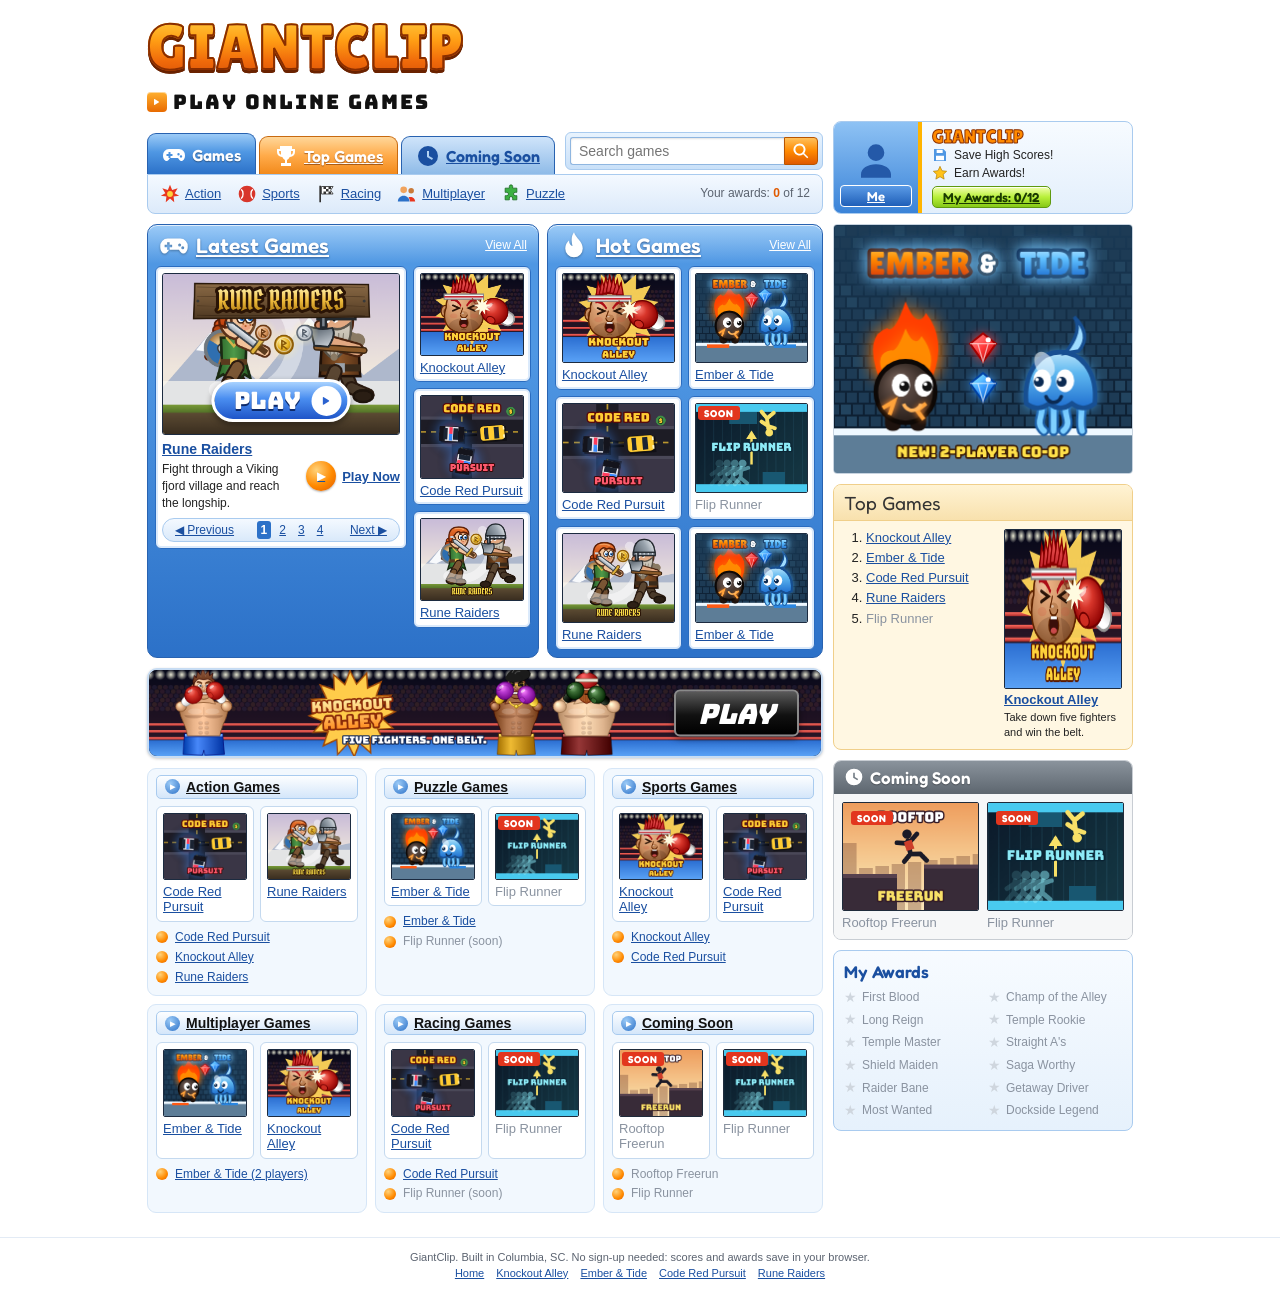
==== commit 1aed7042: "Add files via upload" ====
--- a/index.html
+++ b/index.html
@@ -6,7 +6,7 @@
 <title>GiantClip - Play Online Games</title>
 <meta name="description" content="Free online games: boxing, temple puzzles, police chases and more. No downloads.">
 <link rel="preconnect" href="https://fonts.googleapis.com">
-<link rel="stylesheet" href="https://fonts.googleapis.com/css2?family=Bungee&family=Fredoka:wght@400;500;600;700&family=Lilita+One&display=swap">
+<link rel="stylesheet" href="https://fonts.googleapis.com/css2?family=Bungee&family=Fredoka:wght@400;500;600;700&family=Lilita+One&family=Pirata+One&display=swap">
 <link rel="stylesheet" href="css/site.css">
 </head>
 <body>
@@ -49,7 +49,7 @@
       <a href="index.html#multiplayer"><svg class="i"><use href="#i-multi"/></svg>Multiplayer</a>
       <a href="index.html#puzzle"><svg class="i"><use href="#i-puzzle"/></svg>Puzzle</a>
       <span class="sep"></span>
-      <span class="count">Your awards: <b class="award-total">0</b> of 9</span>
+      <span class="count">Your awards: <b class="award-total">0</b> of 12</span>
     </nav>
   </div>
   <div class="profile">
@@ -58,7 +58,7 @@
       <span class="mini">GIANTCLIP</span>
       <span><svg class="i"><use href="#i-disk"/></svg>Save High Scores!</span>
       <span><svg class="i"><use href="#i-star"/></svg>Earn Awards!</span>
-      <a class="greenbtn" href="index.html#awards">My Awards: <b class="award-total">0</b>/9</a>
+      <a class="greenbtn" href="index.html#awards">My Awards: <b class="award-total">0</b>/12</a>
     </div>
   </div>
 </div>
@@ -69,23 +69,23 @@
         <div class="bp-h"><h2><svg class="i"><use href="#i-pad"/></svg><a href="#all">Latest Games</a></h2><a class="va" href="#all">View All</a></div>
         <div class="latest">
           <div class="wcard feature">
-            <a class="fimg" id="fLink" href="games/ember-tide/index.html"><img id="fImg" src="assets/icons/ember-feature.png" alt="Ember and Tide" width="400" height="272"><span class="fplay">PLAY</span></a>
+            <a class="fimg" id="fLink" href="games/rune-raiders/index.html"><img id="fImg" src="assets/icons/rune-feature.png" alt="Rune Raiders" width="400" height="272"><span class="fplay">PLAY</span></a>
             <div class="fmeta">
-              <div><a class="t" id="fTitle" href="games/ember-tide/index.html">Ember &amp; Tide</a><p id="fText">Guide fire and water through the Ice Temple. Two players, one keyboard.</p></div>
-              <a class="playnow" id="fPlay" href="games/ember-tide/index.html">Play Now</a>
+              <div><a class="t" id="fTitle" href="games/rune-raiders/index.html">Rune Raiders</a><p id="fText">Fight through a Viking fjord village and reach the longship.</p></div>
+              <a class="playnow" id="fPlay" href="games/rune-raiders/index.html">Play Now</a>
             </div>
             <div class="pager">
               <button type="button" id="prev">◀ Previous</button>
-              <span class="pg"><button type="button" data-i="0" aria-current="true">1</button><button type="button" data-i="1">2</button><button type="button" data-i="2">3</button></span>
+              <span class="pg"><button type="button" data-i="0" aria-current="true">1</button><button type="button" data-i="1">2</button><button type="button" data-i="2">3</button><button type="button" data-i="3">4</button></span>
               <button type="button" id="next">Next ▶</button>
             </div>
           </div>
-          <div class="stack"><div class="wcard thumb" data-name="Knockout Alley"><a href="games/knockout-alley/index.html"><img src="assets/icons/knockout.png" alt="" width="200" height="160" loading="lazy"></a><a class="n" href="games/knockout-alley/index.html">Knockout Alley</a></div><div class="wcard thumb" data-name="Code Red Pursuit"><a href="games/code-red-pursuit/index.html"><img src="assets/icons/pursuit.png" alt="" width="200" height="160" loading="lazy"></a><a class="n" href="games/code-red-pursuit/index.html">Code Red Pursuit</a></div><div class="wcard thumb soon" data-name="Rune Raiders"><img src="assets/icons/rune.png" alt="" width="200" height="160" loading="lazy"><span class="n">Rune Raiders</span></div></div>
+          <div class="stack"><div class="wcard thumb" data-name="Knockout Alley"><a href="games/knockout-alley/index.html"><img src="assets/icons/knockout.png" alt="" width="200" height="160" loading="lazy"></a><a class="n" href="games/knockout-alley/index.html">Knockout Alley</a></div><div class="wcard thumb" data-name="Code Red Pursuit"><a href="games/code-red-pursuit/index.html"><img src="assets/icons/pursuit.png" alt="" width="200" height="160" loading="lazy"></a><a class="n" href="games/code-red-pursuit/index.html">Code Red Pursuit</a></div><div class="wcard thumb" data-name="Rune Raiders"><a href="games/rune-raiders/index.html"><img src="assets/icons/rune.png" alt="" width="200" height="160" loading="lazy"></a><a class="n" href="games/rune-raiders/index.html">Rune Raiders</a></div></div>
         </div>
       </section>
       <section class="bp" id="hot">
         <div class="bp-h"><h2><svg class="i"><use href="#i-flame"/></svg><a href="#all">Hot Games</a></h2><a class="va" href="#all">View All</a></div>
-        <div class="hotgrid"><div class="wcard thumb" data-name="Knockout Alley"><a href="games/knockout-alley/index.html"><img src="assets/icons/knockout.png" alt="" width="200" height="160" loading="lazy"></a><a class="n" href="games/knockout-alley/index.html">Knockout Alley</a></div><div class="wcard thumb" data-name="Ember &amp; Tide"><a href="games/ember-tide/index.html"><img src="assets/icons/ember.png" alt="" width="200" height="160" loading="lazy"></a><a class="n" href="games/ember-tide/index.html">Ember &amp; Tide</a></div><div class="wcard thumb" data-name="Code Red Pursuit"><a href="games/code-red-pursuit/index.html"><img src="assets/icons/pursuit.png" alt="" width="200" height="160" loading="lazy"></a><a class="n" href="games/code-red-pursuit/index.html">Code Red Pursuit</a></div><div class="wcard thumb soon" data-name="Flip Runner"><img src="assets/icons/flip.png" alt="" width="200" height="160" loading="lazy"><span class="n">Flip Runner</span></div><div class="wcard thumb soon" data-name="Rune Raiders"><img src="assets/icons/rune.png" alt="" width="200" height="160" loading="lazy"><span class="n">Rune Raiders</span></div><div class="wcard thumb" data-name="Ember &amp; Tide"><a href="games/ember-tide/index.html"><img src="assets/icons/ember.png" alt="" width="200" height="160" loading="lazy"></a><a class="n" href="games/ember-tide/index.html">Ember &amp; Tide</a></div></div>
+        <div class="hotgrid"><div class="wcard thumb" data-name="Knockout Alley"><a href="games/knockout-alley/index.html"><img src="assets/icons/knockout.png" alt="" width="200" height="160" loading="lazy"></a><a class="n" href="games/knockout-alley/index.html">Knockout Alley</a></div><div class="wcard thumb" data-name="Ember &amp; Tide"><a href="games/ember-tide/index.html"><img src="assets/icons/ember.png" alt="" width="200" height="160" loading="lazy"></a><a class="n" href="games/ember-tide/index.html">Ember &amp; Tide</a></div><div class="wcard thumb" data-name="Code Red Pursuit"><a href="games/code-red-pursuit/index.html"><img src="assets/icons/pursuit.png" alt="" width="200" height="160" loading="lazy"></a><a class="n" href="games/code-red-pursuit/index.html">Code Red Pursuit</a></div><div class="wcard thumb soon" data-name="Flip Runner"><img src="assets/icons/flip.png" alt="" width="200" height="160" loading="lazy"><span class="n">Flip Runner</span></div><div class="wcard thumb" data-name="Rune Raiders"><a href="games/rune-raiders/index.html"><img src="assets/icons/rune.png" alt="" width="200" height="160" loading="lazy"></a><a class="n" href="games/rune-raiders/index.html">Rune Raiders</a></div><div class="wcard thumb" data-name="Ember &amp; Tide"><a href="games/ember-tide/index.html"><img src="assets/icons/ember.png" alt="" width="200" height="160" loading="lazy"></a><a class="n" href="games/ember-tide/index.html">Ember &amp; Tide</a></div></div>
       </section>
     </div>
 
@@ -93,8 +93,8 @@
 
     <div class="cats" id="all">
       <section class="catbox" id="action"><h3><a href="#action">Action Games</a></h3>
-        <div class="two"><div class="wcard thumb" data-name="Code Red Pursuit"><a href="games/code-red-pursuit/index.html"><img src="assets/icons/pursuit.png" alt="" width="200" height="160" loading="lazy"></a><a class="n" href="games/code-red-pursuit/index.html">Code Red Pursuit</a></div><div class="wcard thumb soon" data-name="Rune Raiders"><img src="assets/icons/rune.png" alt="" width="200" height="160" loading="lazy"><span class="n">Rune Raiders</span></div></div>
-        <ul><li><a href="games/code-red-pursuit/index.html">Code Red Pursuit</a></li><li><a href="games/knockout-alley/index.html">Knockout Alley</a></li><li><span>Rune Raiders (soon)</span></li></ul>
+        <div class="two"><div class="wcard thumb" data-name="Code Red Pursuit"><a href="games/code-red-pursuit/index.html"><img src="assets/icons/pursuit.png" alt="" width="200" height="160" loading="lazy"></a><a class="n" href="games/code-red-pursuit/index.html">Code Red Pursuit</a></div><div class="wcard thumb" data-name="Rune Raiders"><a href="games/rune-raiders/index.html"><img src="assets/icons/rune.png" alt="" width="200" height="160" loading="lazy"></a><a class="n" href="games/rune-raiders/index.html">Rune Raiders</a></div></div>
+        <ul><li><a href="games/code-red-pursuit/index.html">Code Red Pursuit</a></li><li><a href="games/knockout-alley/index.html">Knockout Alley</a></li><li><a href="games/rune-raiders/index.html">Rune Raiders</a></li></ul>
       </section>
       <section class="catbox" id="puzzle"><h3><a href="#puzzle">Puzzle Games</a></h3>
         <div class="two"><div class="wcard thumb" data-name="Ember &amp; Tide"><a href="games/ember-tide/index.html"><img src="assets/icons/ember.png" alt="" width="200" height="160" loading="lazy"></a><a class="n" href="games/ember-tide/index.html">Ember &amp; Tide</a></div><div class="wcard thumb soon" data-name="Flip Runner"><img src="assets/icons/flip.png" alt="" width="200" height="160" loading="lazy"><span class="n">Flip Runner</span></div></div>
@@ -113,8 +113,8 @@
         <ul><li><a href="games/code-red-pursuit/index.html">Code Red Pursuit</a></li><li><span>Flip Runner (soon)</span></li></ul>
       </section>
       <section class="catbox" id="soon"><h3><a href="#soon">Coming Soon</a></h3>
-        <div class="two"><div class="wcard thumb soon" data-name="Rune Raiders"><img src="assets/icons/rune.png" alt="" width="200" height="160" loading="lazy"><span class="n">Rune Raiders</span></div><div class="wcard thumb soon" data-name="Flip Runner"><img src="assets/icons/flip.png" alt="" width="200" height="160" loading="lazy"><span class="n">Flip Runner</span></div></div>
-        <ul><li><span>Rune Raiders</span></li><li><span>Flip Runner</span></li></ul>
+        <div class="two"><div class="wcard thumb soon" data-name="Rooftop Freerun"><img src="assets/icons/free.png" alt="" width="200" height="160" loading="lazy"><span class="n">Rooftop Freerun</span></div><div class="wcard thumb soon" data-name="Flip Runner"><img src="assets/icons/flip.png" alt="" width="200" height="160" loading="lazy"><span class="n">Flip Runner</span></div></div>
+        <ul><li><span>Rooftop Freerun</span></li><li><span>Flip Runner</span></li></ul>
       </section>
     </div>
   </div>
@@ -128,7 +128,7 @@
           <li><a href="games/knockout-alley/index.html">Knockout Alley</a></li>
           <li><a href="games/ember-tide/index.html">Ember &amp; Tide</a></li>
           <li><a href="games/code-red-pursuit/index.html">Code Red Pursuit</a></li>
-          <li><span>Rune Raiders</span></li>
+          <li><a href="games/rune-raiders/index.html">Rune Raiders</a></li>
           <li><span>Flip Runner</span></li>
         </ol>
         <div class="pick">
@@ -140,20 +140,21 @@
     </section>
     <section class="soonbox">
       <h2><svg class="i"><use href="#i-clock"/></svg>Coming Soon</h2>
-      <div class="in"><div class="thumb soon" data-name="Rune Raiders"><img src="assets/icons/rune.png" alt="" width="200" height="160" loading="lazy"><span class="n">Rune Raiders</span></div><div class="thumb soon" data-name="Flip Runner"><img src="assets/icons/flip.png" alt="" width="200" height="160" loading="lazy"><span class="n">Flip Runner</span></div></div>
+      <div class="in"><div class="thumb soon" data-name="Rooftop Freerun"><img src="assets/icons/free.png" alt="" width="200" height="160" loading="lazy"><span class="n">Rooftop Freerun</span></div><div class="thumb soon" data-name="Flip Runner"><img src="assets/icons/flip.png" alt="" width="200" height="160" loading="lazy"><span class="n">Flip Runner</span></div></div>
     </section>
     <section class="awardsbox" id="awards">
       <h2>My Awards</h2>
       <ul class="awardlist">
         <li data-award="ka-first">First Blood</li><li data-award="ka-champ">Champ of the Alley</li><li data-award="ka-defend">Long Reign</li>
         <li data-award="et-first">Temple Rookie</li><li data-award="et-all">Temple Master</li><li data-award="et-ace">Straight A's</li>
+        <li data-award="rr-done">Shield Maiden</li><li data-award="rr-stars">Saga Worthy</li><li data-award="rr-kills">Raider Bane</li>
         <li data-award="crp-cash">Getaway Driver</li><li data-award="crp-surv">Most Wanted</li><li data-award="crp-legend">Dockside Legend</li>
       </ul>
     </section>
   </aside>
 </main>
 <footer><div class="wrap">GiantClip. Built in Columbia, SC. No sign-up needed: scores and awards save in your browser.<br>
-<a href="index.html">Home</a><a href="games/knockout-alley/index.html">Knockout Alley</a><a href="games/ember-tide/index.html">Ember &amp; Tide</a><a href="games/code-red-pursuit/index.html">Code Red Pursuit</a></div></footer>
+<a href="index.html">Home</a><a href="games/knockout-alley/index.html">Knockout Alley</a><a href="games/ember-tide/index.html">Ember &amp; Tide</a><a href="games/code-red-pursuit/index.html">Code Red Pursuit</a><a href="games/rune-raiders/index.html">Rune Raiders</a></div></footer>
 <script src="js/site.js"></script>
 </body>
 </html>
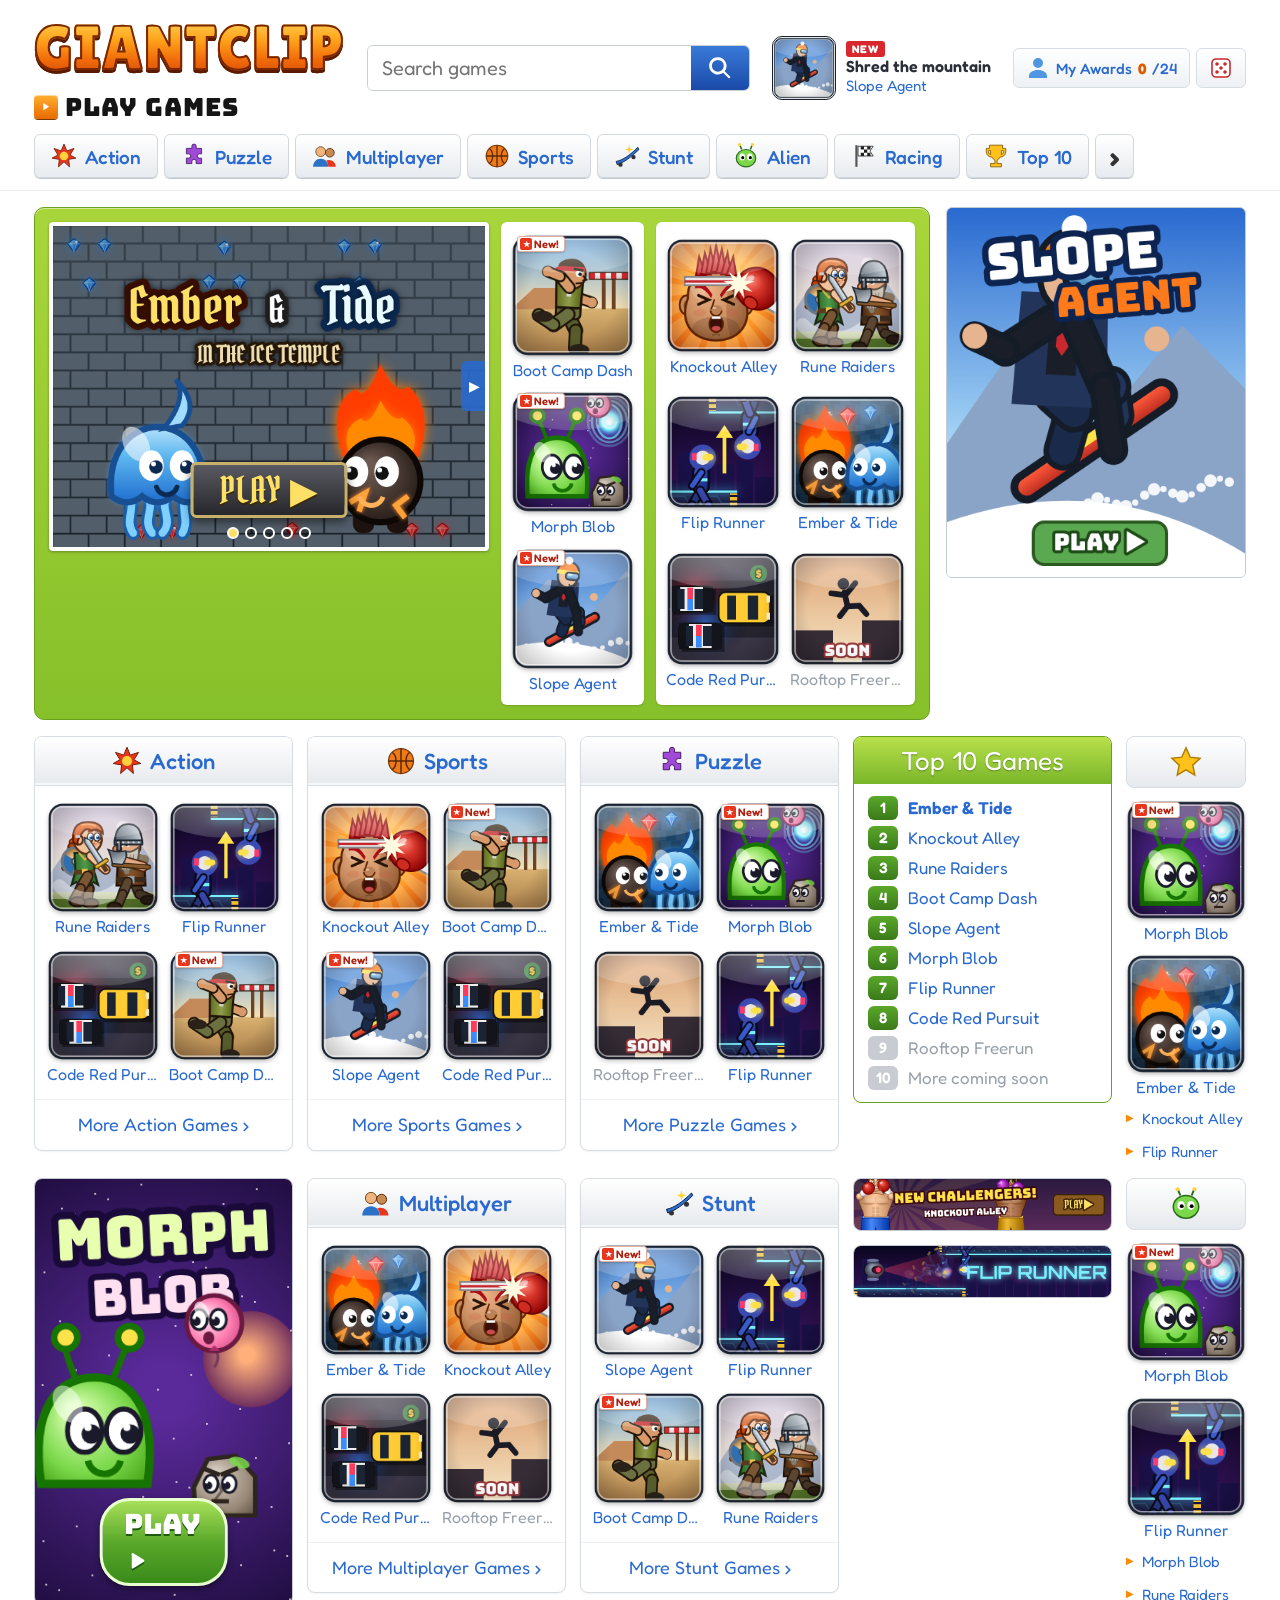
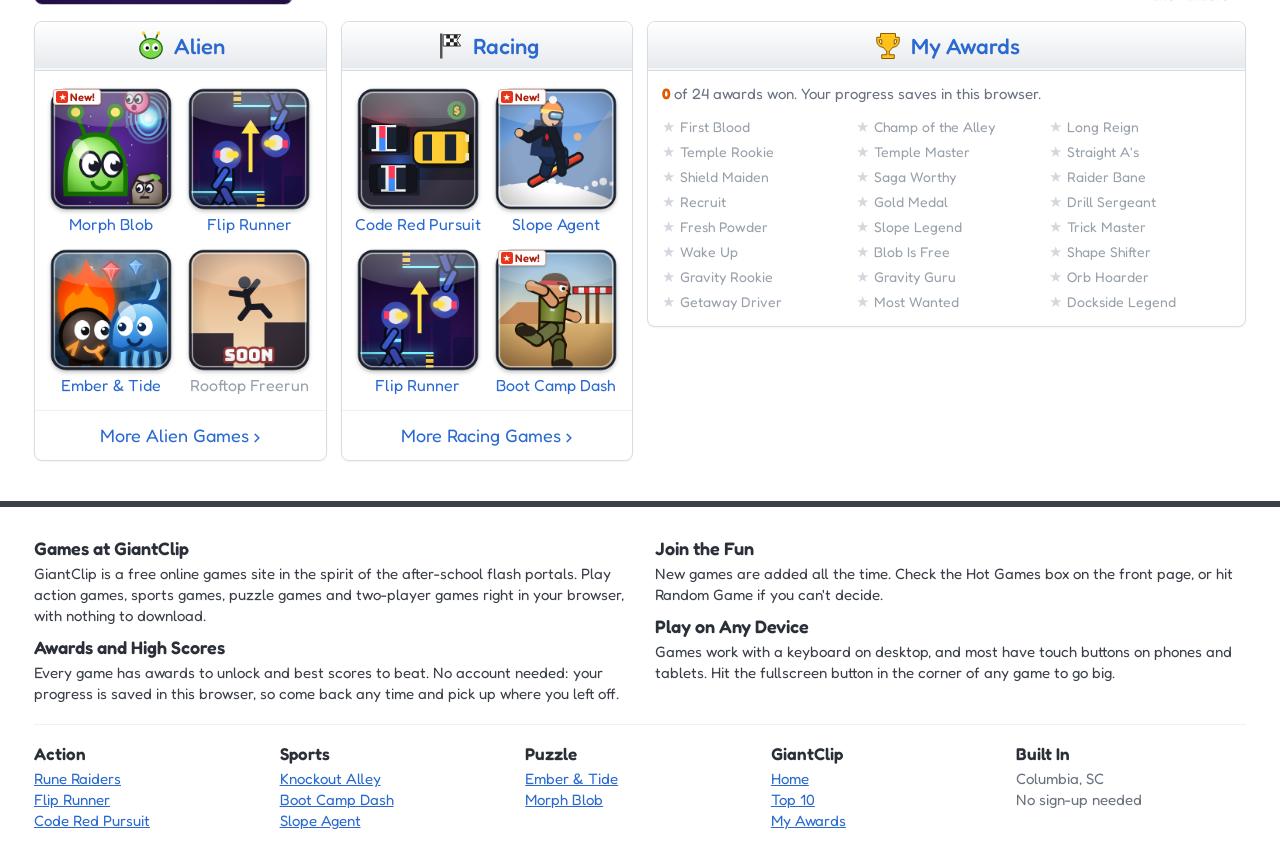
==== commit f688c005: "Add files via upload" ====
--- a/index.html
+++ b/index.html
@@ -3,158 +3,122 @@
 <head>
 <meta charset="utf-8">
 <meta name="viewport" content="width=device-width, initial-scale=1, viewport-fit=cover">
-<title>GiantClip - Play Online Games</title>
-<meta name="description" content="Free online games: boxing, temple puzzles, police chases and more. No downloads.">
+<title>GiantClip - Play Free Online Games</title>
+<meta name="description" content="Free online games: boxing, temple puzzles, snowboarding, obstacle courses and more. No downloads.">
 <link rel="preconnect" href="https://fonts.googleapis.com">
-<link rel="stylesheet" href="https://fonts.googleapis.com/css2?family=Bungee&family=Fredoka:wght@400;500;600;700&family=Lilita+One&family=Pirata+One&display=swap">
+<link rel="stylesheet" href="https://fonts.googleapis.com/css2?family=Black+Ops+One&family=Bungee&family=Fredoka:wght@400;500;600;700&family=Lilita+One&family=Orbitron:wght@700&family=Pirata+One&display=swap">
 <link rel="stylesheet" href="css/site.css">
 </head>
 <body>
 <svg class="sprite" aria-hidden="true">
-  <symbol id="i-pad" viewBox="0 0 24 24"><path fill-rule="evenodd" d="M7 6h10a6 6 0 016 6.5c0 3-1.6 5.5-3.6 5.5-1.6 0-2.4-1.5-3.4-3H8c-1 1.5-1.8 3-3.4 3C2.6 18 1 15.5 1 12.5A6 6 0 017 6zm-.5 3v2h-2v2h2v2h2v-2h2v-2h-2V9zm10 1a1.2 1.2 0 100 2.4 1.2 1.2 0 000-2.4zm2.5 2.2a1.2 1.2 0 100 2.4 1.2 1.2 0 000-2.4z"/></symbol>
-  <symbol id="i-trophy" viewBox="0 0 24 24"><path fill-rule="evenodd" d="M6 2h12v3h3v3a5 5 0 01-5 5h-.3A6 6 0 0113 15.9V19h4v3H7v-3h4v-3.1A6 6 0 018.3 13H8a5 5 0 01-5-5V5h3zM5 7v1a3 3 0 002 2.8V7zm14 0h-2v3.8A3 3 0 0019 8z"/></symbol>
-  <symbol id="i-flame" viewBox="0 0 24 24"><path d="M12 1c1.5 5 7 7 7 13a7 7 0 01-14 0c0-3 1.4-5 3-6.4 0 2.6 1.3 4 2.8 4.4C10 8 9.5 4.5 12 1z"/></symbol>
   <symbol id="i-search" viewBox="0 0 24 24"><path fill-rule="evenodd" d="M10 2a8 8 0 016.3 12.9l5.4 5.4-1.4 1.4-5.4-5.4A8 8 0 1110 2zm0 2.5a5.5 5.5 0 100 11 5.5 5.5 0 000-11z"/></symbol>
-  <symbol id="i-user" viewBox="0 0 24 24"><path d="M12 2a5 5 0 110 10 5 5 0 010-10zm0 12c5 0 9 2.5 9 6v2H3v-2c0-3.5 4-6 9-6z"/></symbol>
-  <symbol id="i-clock" viewBox="0 0 24 24"><path fill-rule="evenodd" d="M12 2a10 10 0 100 20 10 10 0 000-20zm1 5h-2v6l5 3 1-1.7-4-2.3z"/></symbol>
-  <symbol id="i-action" viewBox="0 0 24 24"><path fill="#e8361e" d="M12 1l2.6 6.3 6.6-2.2-3.6 5.9L23 14l-6.7 1.1.8 6.9-5.1-4.6L6.9 22l.8-6.9L1 14l5.4-3-3.6-5.9 6.6 2.2z"/><circle cx="12" cy="12" r="3.5" fill="#ffd23a"/></symbol>
-  <symbol id="i-sports" viewBox="0 0 24 24"><circle cx="12" cy="12" r="10" fill="#d8362b"/><path d="M5 6.5c3 2 3 9 0 11M19 6.5c-3 2-3 9 0 11" stroke="#fff" stroke-width="1.6" fill="none"/></symbol>
-  <symbol id="i-racing" viewBox="0 0 24 24"><path fill="#333" d="M4 2h2v20H4z"/><path fill="#fff" stroke="#333" d="M6.5 3h14l-3 4.5 3 4.5h-14z"/><path fill="#333" d="M9 3h3v3H9zm6 0h3v3h-3zm-3 3h3v3h-3zm-3 3h3v3H9zm6 0h3v3h-3z"/></symbol>
-  <symbol id="i-multi" viewBox="0 0 24 24"><circle cx="8" cy="7" r="4" fill="#f0a35e"/><circle cx="17" cy="8" r="3.3" fill="#c97a3a"/><path fill="#2c71c8" d="M1 21c0-4 3-7 7-7s7 3 7 7z"/><path fill="#e8361e" d="M15.5 21c0-2-.6-3.8-1.7-5.2.7-.2 1.4-.3 2.2-.3 3.3 0 5.8 2.4 5.8 5.5z"/></symbol>
-  <symbol id="i-puzzle" viewBox="0 0 24 24"><path fill="#3cb043" stroke="#1d6a24" d="M10 3a2 2 0 014 0v2h5v5h-2a2 2 0 000 4h2v5h-5v-2a2 2 0 00-4 0v2H5v-5h2a2 2 0 000-4H5V5h5z"/></symbol>
+  <symbol id="i-action" viewBox="0 0 24 24"><path fill="#e8361e" stroke="#7a1a08" stroke-width=".8" d="M12 1l2.6 6.3 6.6-2.2-3.6 5.9L23 14l-6.7 1.1.8 6.9-5.1-4.6L6.9 22l.8-6.9L1 14l5.4-3-3.6-5.9 6.6 2.2z"/><circle cx="12" cy="12" r="4" fill="#ffd23a"/></symbol>
+  <symbol id="i-sports" viewBox="0 0 24 24"><circle cx="12" cy="12" r="10" fill="#f07a1a" stroke="#7a3a08"/><path d="M2 12h20M12 2v20M5 5c4 3 4 11 0 14M19 5c-4 3-4 11 0 14" stroke="#5a2a04" stroke-width="1.2" fill="none"/></symbol>
+  <symbol id="i-racing" viewBox="0 0 24 24"><path fill="#555" d="M4 2h2v20H4z"/><path fill="#fff" stroke="#333" stroke-width=".8" d="M6.5 3h14l-3 4.5 3 4.5h-14z"/><path fill="#222" d="M9 3h3v3H9zm6 0h3v3h-3zm-3 3h3v3h-3zm-3 3h3v3H9zm6 0h3v3h-3z"/></symbol>
+  <symbol id="i-multi" viewBox="0 0 24 24"><circle cx="8" cy="8" r="4.5" fill="#f0b47e" stroke="#7a4a1e" stroke-width=".8"/><circle cx="16.5" cy="9" r="4" fill="#c98a52" stroke="#5a3010" stroke-width=".8"/><path fill="#2c71c8" d="M1 22c0-4.5 3-7.5 7-7.5s7 3 7 7.5z"/><path fill="#e8361e" d="M15 22c0-2.4-.7-4.4-2-5.8.8-.3 1.7-.5 2.6-.5 3.5 0 6.4 2.6 6.4 6.3z"/></symbol>
+  <symbol id="i-puzzle" viewBox="0 0 24 24"><path fill="#a04ad8" stroke="#4a1a6a" stroke-width=".8" d="M10 3a2 2 0 014 0v2h5v5h-2a2 2 0 000 4h2v5h-5v-2a2 2 0 00-4 0v2H5v-5h2a2 2 0 000-4H5V5h5z"/></symbol>
+  <symbol id="i-stunt" viewBox="0 0 24 24"><path fill="#2f6fd0" stroke="#0d2350" stroke-width=".8" d="M2 17c6-1 13-6 20-13l1 2C16 13 9 18 3 20z"/><circle cx="6" cy="20" r="2" fill="#333"/><circle cx="18" cy="13" r="2" fill="#333"/><path fill="#ffd23a" d="M14 2l1 3 3 1-3 1-1 3-1-3-3-1 3-1z"/></symbol>
+  <symbol id="i-alien" viewBox="0 0 24 24"><ellipse cx="12" cy="14" rx="9" ry="8" fill="#7ad84a" stroke="#2a6a1a"/><ellipse cx="8.5" cy="13" rx="2.6" ry="3.2" fill="#fff"/><ellipse cx="15.5" cy="13" rx="2.6" ry="3.2" fill="#fff"/><circle cx="9" cy="13.5" r="1.4"/><circle cx="16" cy="13.5" r="1.4"/><path d="M8 6L6 1M16 6l2-5" stroke="#2a6a1a" stroke-width="1.4"/><circle cx="6" cy="1.5" r="1.4" fill="#ffd23a"/><circle cx="18" cy="1.5" r="1.4" fill="#ffd23a"/></symbol>
+  <symbol id="i-top" viewBox="0 0 24 24"><path fill="#ffc21a" stroke="#8a5a00" stroke-width=".8" d="M6 2h12v3h3v3a5 5 0 01-5 5h-.3A6 6 0 0113 15.9V19h4v3H7v-3h4v-3.1A6 6 0 018.3 13H8a5 5 0 01-5-5V5h3zM5 7v1a3 3 0 002 2.8V7zm14 0h-2v3.8A3 3 0 0019 8z"/></symbol>
   <symbol id="i-star" viewBox="0 0 24 24"><path fill="#ffc21a" stroke="#b07a00" d="M12 2l3 6.6 7 .8-5.2 4.8 1.4 7L12 17.6 5.8 21.2l1.4-7L2 9.4l7-.8z"/></symbol>
-  <symbol id="i-disk" viewBox="0 0 24 24"><path fill="#4f97e3" d="M4 3h13l4 4v14H3V3z"/><path fill="#fff" d="M7 4h9v5H7zm-1 9h12v7H6z"/></symbol>
+  <symbol id="i-user" viewBox="0 0 24 24"><path fill="#4f97e3" d="M12 2a5 5 0 110 10 5 5 0 010-10zm0 12c5 0 9 2.5 9 6v2H3v-2c0-3.5 4-6 9-6z"/></symbol>
+  <symbol id="i-dice" viewBox="0 0 24 24"><rect x="3" y="3" width="18" height="18" rx="4" fill="#fff" stroke="#c8282e" stroke-width="1.6"/><circle cx="8" cy="8" r="1.8" fill="#c8282e"/><circle cx="16" cy="16" r="1.8" fill="#c8282e"/><circle cx="12" cy="12" r="1.8" fill="#c8282e"/><circle cx="16" cy="8" r="1.8" fill="#c8282e"/><circle cx="8" cy="16" r="1.8" fill="#c8282e"/></symbol>
   <symbol id="i-full" viewBox="0 0 24 24"><path d="M3 9V3h6M15 3h6v6M21 15v6h-6M9 21H3v-6"/></symbol>
 </svg>
-<header class="mast"><div class="wrap">
-  <a class="logo" href="index.html"><b>GIANTCLIP</b><span><i>▶</i>PLAY ONLINE GAMES</span></a>
-</div></header>
-<div class="wrap topbar">
-  <div class="tabzone">
-    <div class="tabrow">
-      <nav class="tabs" aria-label="Sections">
-        <a class="tab on" href="index.html"><svg class="i"><use href="#i-pad"/></svg>Games</a>
-        <a class="tab orange" href="index.html#top"><svg class="i"><use href="#i-trophy"/></svg>Top Games</a>
-        <a class="tab" href="index.html#soon"><svg class="i"><use href="#i-clock"/></svg>Coming Soon</a>
-      </nav>
-      <form class="searchbox" role="search" data-home="index.html">
-        <input id="q" type="search" placeholder="Search games" aria-label="Search games">
-        <button type="submit" aria-label="Search"><svg class="i"><use href="#i-search"/></svg></button>
-      </form>
-    </div>
-    <nav class="catbar" aria-label="Categories">
-      <a href="index.html#action"><svg class="i"><use href="#i-action"/></svg>Action</a>
-      <a href="index.html#sports"><svg class="i"><use href="#i-sports"/></svg>Sports</a>
-      <a href="index.html#racing"><svg class="i"><use href="#i-racing"/></svg>Racing</a>
-      <a href="index.html#multiplayer"><svg class="i"><use href="#i-multi"/></svg>Multiplayer</a>
-      <a href="index.html#puzzle"><svg class="i"><use href="#i-puzzle"/></svg>Puzzle</a>
-      <span class="sep"></span>
-      <span class="count">Your awards: <b class="award-total">0</b> of 12</span>
-    </nav>
-  </div>
-  <div class="profile">
-    <div class="avatar"><svg><use href="#i-user"/></svg><a href="index.html#awards">Me</a></div>
-    <div class="pinfo">
-      <span class="mini">GIANTCLIP</span>
-      <span><svg class="i"><use href="#i-disk"/></svg>Save High Scores!</span>
-      <span><svg class="i"><use href="#i-star"/></svg>Earn Awards!</span>
-      <a class="greenbtn" href="index.html#awards">My Awards: <b class="award-total">0</b>/12</a>
-    </div>
+<header class="mast"><div class="wrap mast-in">
+  <a class="logo" href="index.html"><b>GIANTCLIP</b><span><i>▶</i>PLAY GAMES</span></a>
+  <form class="searchbox" role="search" data-home="index.html">
+    <input id="q" type="search" placeholder="Search games" aria-label="Search games">
+    <button type="submit" aria-label="Search"><svg class="i"><use href="#i-search"/></svg></button>
+  </form>
+  <a class="mini-promo" href="games/slope-agent/index.html">
+    <img src="assets/icons/sq-slope.png" alt="" width="64" height="64">
+    <span><em>NEW</em><b>Shred the mountain</b><u>Slope Agent</u></span>
+  </a>
+  <div class="mast-links">
+    <a class="mbtn" href="index.html#awards"><svg class="i"><use href="#i-user"/></svg>My Awards <b class="award-total">0</b>/24</a>
+    <a class="mbtn random" href="#" data-root="" title="Random game"><svg class="i"><use href="#i-dice"/></svg></a>
   </div>
 </div>
-<main class="wrap page">
-  <div class="maincol">
-    <div class="duo">
-      <section class="bp">
-        <div class="bp-h"><h2><svg class="i"><use href="#i-pad"/></svg><a href="#all">Latest Games</a></h2><a class="va" href="#all">View All</a></div>
-        <div class="latest">
-          <div class="wcard feature">
-            <a class="fimg" id="fLink" href="games/rune-raiders/index.html"><img id="fImg" src="assets/icons/rune-feature.png" alt="Rune Raiders" width="400" height="272"><span class="fplay">PLAY</span></a>
-            <div class="fmeta">
-              <div><a class="t" id="fTitle" href="games/rune-raiders/index.html">Rune Raiders</a><p id="fText">Fight through a Viking fjord village and reach the longship.</p></div>
-              <a class="playnow" id="fPlay" href="games/rune-raiders/index.html">Play Now</a>
-            </div>
-            <div class="pager">
-              <button type="button" id="prev">◀ Previous</button>
-              <span class="pg"><button type="button" data-i="0" aria-current="true">1</button><button type="button" data-i="1">2</button><button type="button" data-i="2">3</button><button type="button" data-i="3">4</button></span>
-              <button type="button" id="next">Next ▶</button>
-            </div>
-          </div>
-          <div class="stack"><div class="wcard thumb" data-name="Knockout Alley"><a href="games/knockout-alley/index.html"><img src="assets/icons/knockout.png" alt="" width="200" height="160" loading="lazy"></a><a class="n" href="games/knockout-alley/index.html">Knockout Alley</a></div><div class="wcard thumb" data-name="Code Red Pursuit"><a href="games/code-red-pursuit/index.html"><img src="assets/icons/pursuit.png" alt="" width="200" height="160" loading="lazy"></a><a class="n" href="games/code-red-pursuit/index.html">Code Red Pursuit</a></div><div class="wcard thumb" data-name="Rune Raiders"><a href="games/rune-raiders/index.html"><img src="assets/icons/rune.png" alt="" width="200" height="160" loading="lazy"></a><a class="n" href="games/rune-raiders/index.html">Rune Raiders</a></div></div>
-        </div>
-      </section>
-      <section class="bp" id="hot">
-        <div class="bp-h"><h2><svg class="i"><use href="#i-flame"/></svg><a href="#all">Hot Games</a></h2><a class="va" href="#all">View All</a></div>
-        <div class="hotgrid"><div class="wcard thumb" data-name="Knockout Alley"><a href="games/knockout-alley/index.html"><img src="assets/icons/knockout.png" alt="" width="200" height="160" loading="lazy"></a><a class="n" href="games/knockout-alley/index.html">Knockout Alley</a></div><div class="wcard thumb" data-name="Ember &amp; Tide"><a href="games/ember-tide/index.html"><img src="assets/icons/ember.png" alt="" width="200" height="160" loading="lazy"></a><a class="n" href="games/ember-tide/index.html">Ember &amp; Tide</a></div><div class="wcard thumb" data-name="Code Red Pursuit"><a href="games/code-red-pursuit/index.html"><img src="assets/icons/pursuit.png" alt="" width="200" height="160" loading="lazy"></a><a class="n" href="games/code-red-pursuit/index.html">Code Red Pursuit</a></div><div class="wcard thumb soon" data-name="Flip Runner"><img src="assets/icons/flip.png" alt="" width="200" height="160" loading="lazy"><span class="n">Flip Runner</span></div><div class="wcard thumb" data-name="Rune Raiders"><a href="games/rune-raiders/index.html"><img src="assets/icons/rune.png" alt="" width="200" height="160" loading="lazy"></a><a class="n" href="games/rune-raiders/index.html">Rune Raiders</a></div><div class="wcard thumb" data-name="Ember &amp; Tide"><a href="games/ember-tide/index.html"><img src="assets/icons/ember.png" alt="" width="200" height="160" loading="lazy"></a><a class="n" href="games/ember-tide/index.html">Ember &amp; Tide</a></div></div>
-      </section>
-    </div>
-
-    <a class="banner" href="games/knockout-alley/index.html" aria-label="Play Knockout Alley"><img src="assets/icons/banner-ka.png" alt="" width="860" height="110"><span class="bplay">PLAY</span></a>
-
-    <div class="cats" id="all">
-      <section class="catbox" id="action"><h3><a href="#action">Action Games</a></h3>
-        <div class="two"><div class="wcard thumb" data-name="Code Red Pursuit"><a href="games/code-red-pursuit/index.html"><img src="assets/icons/pursuit.png" alt="" width="200" height="160" loading="lazy"></a><a class="n" href="games/code-red-pursuit/index.html">Code Red Pursuit</a></div><div class="wcard thumb" data-name="Rune Raiders"><a href="games/rune-raiders/index.html"><img src="assets/icons/rune.png" alt="" width="200" height="160" loading="lazy"></a><a class="n" href="games/rune-raiders/index.html">Rune Raiders</a></div></div>
-        <ul><li><a href="games/code-red-pursuit/index.html">Code Red Pursuit</a></li><li><a href="games/knockout-alley/index.html">Knockout Alley</a></li><li><a href="games/rune-raiders/index.html">Rune Raiders</a></li></ul>
-      </section>
-      <section class="catbox" id="puzzle"><h3><a href="#puzzle">Puzzle Games</a></h3>
-        <div class="two"><div class="wcard thumb" data-name="Ember &amp; Tide"><a href="games/ember-tide/index.html"><img src="assets/icons/ember.png" alt="" width="200" height="160" loading="lazy"></a><a class="n" href="games/ember-tide/index.html">Ember &amp; Tide</a></div><div class="wcard thumb soon" data-name="Flip Runner"><img src="assets/icons/flip.png" alt="" width="200" height="160" loading="lazy"><span class="n">Flip Runner</span></div></div>
-        <ul><li><a href="games/ember-tide/index.html">Ember &amp; Tide</a></li><li><span>Flip Runner (soon)</span></li></ul>
-      </section>
-      <section class="catbox" id="sports"><h3><a href="#sports">Sports Games</a></h3>
-        <div class="two"><div class="wcard thumb" data-name="Knockout Alley"><a href="games/knockout-alley/index.html"><img src="assets/icons/knockout.png" alt="" width="200" height="160" loading="lazy"></a><a class="n" href="games/knockout-alley/index.html">Knockout Alley</a></div><div class="wcard thumb" data-name="Code Red Pursuit"><a href="games/code-red-pursuit/index.html"><img src="assets/icons/pursuit.png" alt="" width="200" height="160" loading="lazy"></a><a class="n" href="games/code-red-pursuit/index.html">Code Red Pursuit</a></div></div>
-        <ul><li><a href="games/knockout-alley/index.html">Knockout Alley</a></li><li><a href="games/code-red-pursuit/index.html">Code Red Pursuit</a></li></ul>
-      </section>
-      <section class="catbox" id="multiplayer"><h3><a href="#multiplayer">Multiplayer Games</a></h3>
-        <div class="two"><div class="wcard thumb" data-name="Ember &amp; Tide"><a href="games/ember-tide/index.html"><img src="assets/icons/ember.png" alt="" width="200" height="160" loading="lazy"></a><a class="n" href="games/ember-tide/index.html">Ember &amp; Tide</a></div><div class="wcard thumb" data-name="Knockout Alley"><a href="games/knockout-alley/index.html"><img src="assets/icons/knockout.png" alt="" width="200" height="160" loading="lazy"></a><a class="n" href="games/knockout-alley/index.html">Knockout Alley</a></div></div>
-        <ul><li><a href="games/ember-tide/index.html">Ember &amp; Tide (2 players)</a></li></ul>
-      </section>
-      <section class="catbox" id="racing"><h3><a href="#racing">Racing Games</a></h3>
-        <div class="two"><div class="wcard thumb" data-name="Code Red Pursuit"><a href="games/code-red-pursuit/index.html"><img src="assets/icons/pursuit.png" alt="" width="200" height="160" loading="lazy"></a><a class="n" href="games/code-red-pursuit/index.html">Code Red Pursuit</a></div><div class="wcard thumb soon" data-name="Flip Runner"><img src="assets/icons/flip.png" alt="" width="200" height="160" loading="lazy"><span class="n">Flip Runner</span></div></div>
-        <ul><li><a href="games/code-red-pursuit/index.html">Code Red Pursuit</a></li><li><span>Flip Runner (soon)</span></li></ul>
-      </section>
-      <section class="catbox" id="soon"><h3><a href="#soon">Coming Soon</a></h3>
-        <div class="two"><div class="wcard thumb soon" data-name="Rooftop Freerun"><img src="assets/icons/free.png" alt="" width="200" height="160" loading="lazy"><span class="n">Rooftop Freerun</span></div><div class="wcard thumb soon" data-name="Flip Runner"><img src="assets/icons/flip.png" alt="" width="200" height="160" loading="lazy"><span class="n">Flip Runner</span></div></div>
-        <ul><li><span>Rooftop Freerun</span></li><li><span>Flip Runner</span></li></ul>
-      </section>
-    </div>
+<nav class="wrap pills" aria-label="Categories"><a class="pill" href="index.html#action"><svg class="i"><use href="#i-action"/></svg>Action</a><a class="pill" href="index.html#puzzle"><svg class="i"><use href="#i-puzzle"/></svg>Puzzle</a><a class="pill" href="index.html#multiplayer"><svg class="i"><use href="#i-multi"/></svg>Multiplayer</a><a class="pill" href="index.html#sports"><svg class="i"><use href="#i-sports"/></svg>Sports</a><a class="pill" href="index.html#stunt"><svg class="i"><use href="#i-stunt"/></svg>Stunt</a><a class="pill" href="index.html#alien"><svg class="i"><use href="#i-alien"/></svg>Alien</a><a class="pill" href="index.html#racing"><svg class="i"><use href="#i-racing"/></svg>Racing</a><a class="pill" href="index.html#top"><svg class="i"><use href="#i-top"/></svg>Top 10</a><a class="pill arrow random" href="#" data-root="" aria-label="Random game">›</a></nav>
+</header>
+<main class="wrap home">
+  <div class="row1">
+    <section class="frame-green">
+      <div class="hero">
+        <a id="fLink" href="games/ember-tide/index.html"><img id="fImg" src="assets/icons/hero-ember.png" alt="Ember and Tide" width="620" height="460"></a>
+        <a class="heroplay" id="fPlay" href="games/ember-tide/index.html">PLAY ▶</a>
+        <div class="dots"><button type="button" data-i="0" aria-current="true" aria-label="Slide 1"></button><button type="button" data-i="1" aria-label="Slide 2"></button><button type="button" data-i="2" aria-label="Slide 3"></button><button type="button" data-i="3" aria-label="Slide 4"></button><button type="button" data-i="4" aria-label="Slide 5"></button></div>
+        <button type="button" class="next-slide" id="next" aria-label="Next game">▶</button>
+      </div>
+      <div class="col3"><a class="gi " href="games/boot-camp-dash/index.html" data-name="Boot Camp Dash Sports"><i class="newtag">New!</i><img src="assets/icons/sq-bootcamp.png" alt="" width="104" height="104" loading="lazy"><span>Boot Camp Dash</span></a><a class="gi " href="games/morph-blob/index.html" data-name="Morph Blob Puzzle"><i class="newtag">New!</i><img src="assets/icons/sq-morph.png" alt="" width="104" height="104" loading="lazy"><span>Morph Blob</span></a><a class="gi " href="games/slope-agent/index.html" data-name="Slope Agent Stunt"><i class="newtag">New!</i><img src="assets/icons/sq-slope.png" alt="" width="104" height="104" loading="lazy"><span>Slope Agent</span></a></div>
+      <div class="grid6"><a class="gi " href="games/knockout-alley/index.html" data-name="Knockout Alley Sports"><img src="assets/icons/sq-knockout.png" alt="" width="104" height="104" loading="lazy"><span>Knockout Alley</span></a><a class="gi " href="games/rune-raiders/index.html" data-name="Rune Raiders Action"><img src="assets/icons/sq-rune.png" alt="" width="104" height="104" loading="lazy"><span>Rune Raiders</span></a><a class="gi " href="games/flip-runner/index.html" data-name="Flip Runner Action"><img src="assets/icons/sq-flip.png" alt="" width="104" height="104" loading="lazy"><span>Flip Runner</span></a><a class="gi " href="games/ember-tide/index.html" data-name="Ember &amp; Tide Puzzle"><img src="assets/icons/sq-ember.png" alt="" width="104" height="104" loading="lazy"><span>Ember &amp; Tide</span></a><a class="gi " href="games/code-red-pursuit/index.html" data-name="Code Red Pursuit Racing"><img src="assets/icons/sq-pursuit.png" alt="" width="104" height="104" loading="lazy"><span>Code Red Pursuit</span></a><div class="gi soon " data-name="Rooftop Freerun"><img src="assets/icons/sq-free.png" alt="" width="104" height="104" loading="lazy"><span>Rooftop Freerun</span></div></div>
+    </section>
+    <a class="bigpromo" href="games/slope-agent/index.html" aria-label="Play Slope Agent"><img src="assets/icons/tall-slope.png" alt="" width="380" height="470"></a>
   </div>
 
-  <aside class="sidecol">
-    <a class="promo" href="games/ember-tide/index.html" aria-label="Play Ember and Tide"><img src="assets/icons/promo-et.png" alt="" width="300" height="250"></a>
-    <section class="topten" id="top">
-      <h2>Top Games</h2>
-      <div class="in">
-        <ol>
-          <li><a href="games/knockout-alley/index.html">Knockout Alley</a></li>
-          <li><a href="games/ember-tide/index.html">Ember &amp; Tide</a></li>
-          <li><a href="games/code-red-pursuit/index.html">Code Red Pursuit</a></li>
-          <li><a href="games/rune-raiders/index.html">Rune Raiders</a></li>
-          <li><span>Flip Runner</span></li>
-        </ol>
-        <div class="pick">
-          <a href="games/knockout-alley/index.html"><img src="assets/icons/knockout.png" alt="" width="200" height="160"></a>
-          <a class="t" href="games/knockout-alley/index.html">Knockout Alley</a>
-          <span>Take down five fighters and win the belt.</span>
-        </div>
-      </div>
-    </section>
-    <section class="soonbox">
-      <h2><svg class="i"><use href="#i-clock"/></svg>Coming Soon</h2>
-      <div class="in"><div class="thumb soon" data-name="Rooftop Freerun"><img src="assets/icons/free.png" alt="" width="200" height="160" loading="lazy"><span class="n">Rooftop Freerun</span></div><div class="thumb soon" data-name="Flip Runner"><img src="assets/icons/flip.png" alt="" width="200" height="160" loading="lazy"><span class="n">Flip Runner</span></div></div>
-    </section>
-    <section class="awardsbox" id="awards">
-      <h2>My Awards</h2>
+  <div class="row2">
+    <section class="card" id="action"><h2 class="ch"><svg class="i"><use href="#i-action"/></svg>Action</h2><div class="grid4"><a class="gi " href="games/rune-raiders/index.html" data-name="Rune Raiders Action"><img src="assets/icons/sq-rune.png" alt="" width="104" height="104" loading="lazy"><span>Rune Raiders</span></a><a class="gi " href="games/flip-runner/index.html" data-name="Flip Runner Action"><img src="assets/icons/sq-flip.png" alt="" width="104" height="104" loading="lazy"><span>Flip Runner</span></a><a class="gi " href="games/code-red-pursuit/index.html" data-name="Code Red Pursuit Racing"><img src="assets/icons/sq-pursuit.png" alt="" width="104" height="104" loading="lazy"><span>Code Red Pursuit</span></a><a class="gi " href="games/boot-camp-dash/index.html" data-name="Boot Camp Dash Sports"><i class="newtag">New!</i><img src="assets/icons/sq-bootcamp.png" alt="" width="104" height="104" loading="lazy"><span>Boot Camp Dash</span></a></div><a class="more" href="#action">More Action Games ›</a></section>
+    <section class="card" id="sports"><h2 class="ch"><svg class="i"><use href="#i-sports"/></svg>Sports</h2><div class="grid4"><a class="gi " href="games/knockout-alley/index.html" data-name="Knockout Alley Sports"><img src="assets/icons/sq-knockout.png" alt="" width="104" height="104" loading="lazy"><span>Knockout Alley</span></a><a class="gi " href="games/boot-camp-dash/index.html" data-name="Boot Camp Dash Sports"><i class="newtag">New!</i><img src="assets/icons/sq-bootcamp.png" alt="" width="104" height="104" loading="lazy"><span>Boot Camp Dash</span></a><a class="gi " href="games/slope-agent/index.html" data-name="Slope Agent Stunt"><i class="newtag">New!</i><img src="assets/icons/sq-slope.png" alt="" width="104" height="104" loading="lazy"><span>Slope Agent</span></a><a class="gi " href="games/code-red-pursuit/index.html" data-name="Code Red Pursuit Racing"><img src="assets/icons/sq-pursuit.png" alt="" width="104" height="104" loading="lazy"><span>Code Red Pursuit</span></a></div><a class="more" href="#sports">More Sports Games ›</a></section>
+    <section class="card" id="puzzle"><h2 class="ch"><svg class="i"><use href="#i-puzzle"/></svg>Puzzle</h2><div class="grid4"><a class="gi " href="games/ember-tide/index.html" data-name="Ember &amp; Tide Puzzle"><img src="assets/icons/sq-ember.png" alt="" width="104" height="104" loading="lazy"><span>Ember &amp; Tide</span></a><a class="gi " href="games/morph-blob/index.html" data-name="Morph Blob Puzzle"><i class="newtag">New!</i><img src="assets/icons/sq-morph.png" alt="" width="104" height="104" loading="lazy"><span>Morph Blob</span></a><div class="gi soon " data-name="Rooftop Freerun"><img src="assets/icons/sq-free.png" alt="" width="104" height="104" loading="lazy"><span>Rooftop Freerun</span></div><a class="gi " href="games/flip-runner/index.html" data-name="Flip Runner Action"><img src="assets/icons/sq-flip.png" alt="" width="104" height="104" loading="lazy"><span>Flip Runner</span></a></div><a class="more" href="#puzzle">More Puzzle Games ›</a></section>
+    <section class="top10" id="top"><h2>Top 10 Games</h2><ol><li><i>1</i><a href="games/ember-tide/index.html">Ember &amp; Tide</a></li><li><i>2</i><a href="games/knockout-alley/index.html">Knockout Alley</a></li><li><i>3</i><a href="games/rune-raiders/index.html">Rune Raiders</a></li><li><i>4</i><a href="games/boot-camp-dash/index.html">Boot Camp Dash</a></li><li><i>5</i><a href="games/slope-agent/index.html">Slope Agent</a></li><li><i>6</i><a href="games/morph-blob/index.html">Morph Blob</a></li><li><i>7</i><a href="games/flip-runner/index.html">Flip Runner</a></li><li><i>8</i><a href="games/code-red-pursuit/index.html">Code Red Pursuit</a></li><li class="off"><i>9</i><span>Rooftop Freerun</span></li><li class="off"><i>10</i><span>More coming soon</span></li></ol></section>
+    <aside class="narrow">
+      <div class="nh"><svg class="i"><use href="#i-star"/></svg></div>
+      <a class="gi solo" href="games/morph-blob/index.html" data-name="Morph Blob Puzzle"><i class="newtag">New!</i><img src="assets/icons/sq-morph.png" alt="" width="104" height="104" loading="lazy"><span>Morph Blob</span></a><a class="gi solo" href="games/ember-tide/index.html" data-name="Ember &amp; Tide Puzzle"><img src="assets/icons/sq-ember.png" alt="" width="104" height="104" loading="lazy"><span>Ember &amp; Tide</span></a>
+      <a class="tri" href="games/knockout-alley/index.html">Knockout Alley</a><a class="tri" href="games/flip-runner/index.html">Flip Runner</a>
+    </aside>
+  </div>
+
+  <div class="row3">
+    <a class="tallpromo" href="games/morph-blob/index.html" aria-label="Play Morph Blob"><img src="assets/icons/tall-morph.png" alt="" width="300" height="460"><span class="greenplay">PLAY ▶</span></a>
+    <section class="card" id="multiplayer"><h2 class="ch"><svg class="i"><use href="#i-multi"/></svg>Multiplayer</h2><div class="grid4"><a class="gi " href="games/ember-tide/index.html" data-name="Ember &amp; Tide Puzzle"><img src="assets/icons/sq-ember.png" alt="" width="104" height="104" loading="lazy"><span>Ember &amp; Tide</span></a><a class="gi " href="games/knockout-alley/index.html" data-name="Knockout Alley Sports"><img src="assets/icons/sq-knockout.png" alt="" width="104" height="104" loading="lazy"><span>Knockout Alley</span></a><a class="gi " href="games/code-red-pursuit/index.html" data-name="Code Red Pursuit Racing"><img src="assets/icons/sq-pursuit.png" alt="" width="104" height="104" loading="lazy"><span>Code Red Pursuit</span></a><div class="gi soon " data-name="Rooftop Freerun"><img src="assets/icons/sq-free.png" alt="" width="104" height="104" loading="lazy"><span>Rooftop Freerun</span></div></div><a class="more" href="#multiplayer">More Multiplayer Games ›</a></section>
+    <section class="card" id="stunt"><h2 class="ch"><svg class="i"><use href="#i-stunt"/></svg>Stunt</h2><div class="grid4"><a class="gi " href="games/slope-agent/index.html" data-name="Slope Agent Stunt"><i class="newtag">New!</i><img src="assets/icons/sq-slope.png" alt="" width="104" height="104" loading="lazy"><span>Slope Agent</span></a><a class="gi " href="games/flip-runner/index.html" data-name="Flip Runner Action"><img src="assets/icons/sq-flip.png" alt="" width="104" height="104" loading="lazy"><span>Flip Runner</span></a><a class="gi " href="games/boot-camp-dash/index.html" data-name="Boot Camp Dash Sports"><i class="newtag">New!</i><img src="assets/icons/sq-bootcamp.png" alt="" width="104" height="104" loading="lazy"><span>Boot Camp Dash</span></a><a class="gi " href="games/rune-raiders/index.html" data-name="Rune Raiders Action"><img src="assets/icons/sq-rune.png" alt="" width="104" height="104" loading="lazy"><span>Rune Raiders</span></a></div><a class="more" href="#stunt">More Stunt Games ›</a></section>
+    <div class="stack2">
+      <a class="widepromo" href="games/knockout-alley/index.html" aria-label="Play Knockout Alley"><img src="assets/icons/wide-knockout.png" alt="" width="760" height="150"></a>
+      <a class="widepromo" href="games/flip-runner/index.html" aria-label="Play Flip Runner"><img src="assets/icons/wide-flip.png" alt="" width="760" height="150"></a>
+      <section class="card mine" id="recent" hidden><h2 class="ch">Recently Played</h2><div class="minelist" data-list="recent"></div></section>
+    </div>
+    <aside class="narrow">
+      <div class="nh"><svg class="i"><use href="#i-alien"/></svg></div>
+      <a class="gi solo" href="games/morph-blob/index.html" data-name="Morph Blob Puzzle"><i class="newtag">New!</i><img src="assets/icons/sq-morph.png" alt="" width="104" height="104" loading="lazy"><span>Morph Blob</span></a><a class="gi solo" href="games/flip-runner/index.html" data-name="Flip Runner Action"><img src="assets/icons/sq-flip.png" alt="" width="104" height="104" loading="lazy"><span>Flip Runner</span></a>
+      <a class="tri" href="games/morph-blob/index.html">Morph Blob</a><a class="tri" href="games/rune-raiders/index.html">Rune Raiders</a>
+    </aside>
+  </div>
+
+  <div class="row4">
+    <section class="card" id="alien"><h2 class="ch"><svg class="i"><use href="#i-alien"/></svg>Alien</h2><div class="grid4"><a class="gi " href="games/morph-blob/index.html" data-name="Morph Blob Puzzle"><i class="newtag">New!</i><img src="assets/icons/sq-morph.png" alt="" width="104" height="104" loading="lazy"><span>Morph Blob</span></a><a class="gi " href="games/flip-runner/index.html" data-name="Flip Runner Action"><img src="assets/icons/sq-flip.png" alt="" width="104" height="104" loading="lazy"><span>Flip Runner</span></a><a class="gi " href="games/ember-tide/index.html" data-name="Ember &amp; Tide Puzzle"><img src="assets/icons/sq-ember.png" alt="" width="104" height="104" loading="lazy"><span>Ember &amp; Tide</span></a><div class="gi soon " data-name="Rooftop Freerun"><img src="assets/icons/sq-free.png" alt="" width="104" height="104" loading="lazy"><span>Rooftop Freerun</span></div></div><a class="more" href="#alien">More Alien Games ›</a></section>
+    <section class="card" id="racing"><h2 class="ch"><svg class="i"><use href="#i-racing"/></svg>Racing</h2><div class="grid4"><a class="gi " href="games/code-red-pursuit/index.html" data-name="Code Red Pursuit Racing"><img src="assets/icons/sq-pursuit.png" alt="" width="104" height="104" loading="lazy"><span>Code Red Pursuit</span></a><a class="gi " href="games/slope-agent/index.html" data-name="Slope Agent Stunt"><i class="newtag">New!</i><img src="assets/icons/sq-slope.png" alt="" width="104" height="104" loading="lazy"><span>Slope Agent</span></a><a class="gi " href="games/flip-runner/index.html" data-name="Flip Runner Action"><img src="assets/icons/sq-flip.png" alt="" width="104" height="104" loading="lazy"><span>Flip Runner</span></a><a class="gi " href="games/boot-camp-dash/index.html" data-name="Boot Camp Dash Sports"><i class="newtag">New!</i><img src="assets/icons/sq-bootcamp.png" alt="" width="104" height="104" loading="lazy"><span>Boot Camp Dash</span></a></div><a class="more" href="#racing">More Racing Games ›</a></section>
+    <section class="card awardsbox" id="awards"><h2 class="ch"><svg class="i"><use href="#i-top"/></svg>My Awards</h2>
+      <p class="awardline"><b class="award-total">0</b> of 24 awards won. Your progress saves in this browser.</p>
       <ul class="awardlist">
         <li data-award="ka-first">First Blood</li><li data-award="ka-champ">Champ of the Alley</li><li data-award="ka-defend">Long Reign</li>
         <li data-award="et-first">Temple Rookie</li><li data-award="et-all">Temple Master</li><li data-award="et-ace">Straight A's</li>
         <li data-award="rr-done">Shield Maiden</li><li data-award="rr-stars">Saga Worthy</li><li data-award="rr-kills">Raider Bane</li>
+        <li data-award="bc-done">Recruit</li><li data-award="bc-gold">Gold Medal</li><li data-award="bc-sgt">Drill Sergeant</li>
+        <li data-award="sa-5k">Fresh Powder</li><li data-award="sa-15k">Slope Legend</li><li data-award="sa-trick">Trick Master</li>
+        <li data-award="mb-first">Wake Up</li><li data-award="mb-all">Blob Is Free</li><li data-award="mb-stars">Shape Shifter</li>
+        <li data-award="fr-500">Gravity Rookie</li><li data-award="fr-2000">Gravity Guru</li><li data-award="fr-orbs">Orb Hoarder</li>
         <li data-award="crp-cash">Getaway Driver</li><li data-award="crp-surv">Most Wanted</li><li data-award="crp-legend">Dockside Legend</li>
       </ul>
     </section>
-  </aside>
+    <section class="card mine" id="favs" hidden><h2 class="ch">My Favorites</h2><div class="minelist" data-list="favs"></div></section>
+  </div>
 </main>
-<footer><div class="wrap">GiantClip. Built in Columbia, SC. No sign-up needed: scores and awards save in your browser.<br>
-<a href="index.html">Home</a><a href="games/knockout-alley/index.html">Knockout Alley</a><a href="games/ember-tide/index.html">Ember &amp; Tide</a><a href="games/code-red-pursuit/index.html">Code Red Pursuit</a><a href="games/rune-raiders/index.html">Rune Raiders</a></div></footer>
+<footer class="foot"><div class="wrap">
+  <div class="about">
+    <section><h3>Games at GiantClip</h3><p>GiantClip is a free online games site in the spirit of the after-school flash portals. Play action games, sports games, puzzle games and two-player games right in your browser, with nothing to download.</p>
+    <h3>Awards and High Scores</h3><p>Every game has awards to unlock and best scores to beat. No account needed: your progress is saved in this browser, so come back any time and pick up where you left off.</p></section>
+    <section><h3>Join the Fun</h3><p>New games are added all the time. Check the Hot Games box on the front page, or hit Random Game if you can't decide.</p>
+    <h3>Play on Any Device</h3><p>Games work with a keyboard on desktop, and most have touch buttons on phones and tablets. Hit the fullscreen button in the corner of any game to go big.</p></section>
+  </div>
+  <div class="cols">
+    <div><h4>Action</h4><a href="games/rune-raiders/index.html">Rune Raiders</a><a href="games/flip-runner/index.html">Flip Runner</a><a href="games/code-red-pursuit/index.html">Code Red Pursuit</a></div>
+    <div><h4>Sports</h4><a href="games/knockout-alley/index.html">Knockout Alley</a><a href="games/boot-camp-dash/index.html">Boot Camp Dash</a><a href="games/slope-agent/index.html">Slope Agent</a></div>
+    <div><h4>Puzzle</h4><a href="games/ember-tide/index.html">Ember &amp; Tide</a><a href="games/morph-blob/index.html">Morph Blob</a></div>
+    <div><h4>GiantClip</h4><a href="index.html">Home</a><a href="index.html#top">Top 10</a><a href="index.html#awards">My Awards</a></div>
+    <div><h4>Built In</h4><span>Columbia, SC</span><span>No sign-up needed</span></div>
+  </div>
+</div></footer>
 <script src="js/site.js"></script>
 </body>
 </html>
--- a/css/site.css
+++ b/css/site.css
@@ -1,222 +1,210 @@
-/* GiantClip: 2011-style flash game portal. White page, glossy blue panels, orange logo, underlined blue links. */
+/* GiantClip: 2013-era game portal. White page, grey pill nav, lime featured frame, glossy square icons. */
 :root {
-  --ink: #222;
-  --muted: #5b6370;
-  --link: #1a4fa0;
-  --b-hi: #9ccbf7;
-  --b-mid: #4f97e3;
-  --b-lo: #2c71c8;
-  --b-edge: #2862b0;
-  --pale: #e4f0fc;
-  --pale-edge: #a9cbef;
+  --ink: #2a2f38;
+  --muted: #6a7280;
+  --link: #2a6ad0;
+  --line: #d8dde3;
+  --head-a: #ffffff;
+  --head-b: #e6e9ed;
+  --lime-a: #b8e04a;
+  --lime-b: #7ab62a;
+  --lime-edge: #6aa020;
   --orange: #ff8a00;
   --orange-lo: #e05a00;
-  --cream: #fff7e2;
-  --cream-edge: #f0cf8a;
+  --blue-a: #4a90e8;
+  --blue-b: #1f5fbf;
   --logo: "Lilita One", "Arial Black", Impact, sans-serif;
   --round: "Fredoka", "Trebuchet MS", Verdana, sans-serif;
-  --body: Verdana, Tahoma, Arial, sans-serif;
   color-scheme: light;
 }
 * { box-sizing: border-box; }
-body { margin: 0; background: #fff; color: var(--ink); font: 13px/1.4 var(--body); }
-a { color: var(--link); }
+body { margin: 0; background: #fff; color: var(--ink); font: 15px/1.4 var(--round); }
+a { color: var(--link); text-decoration: none; }
+a:hover { text-decoration: underline; }
 img { max-width: 100%; display: block; }
-.wrap { max-width: 1010px; margin: 0 auto; padding-left: max(12px, env(safe-area-inset-left, 0px)); padding-right: max(12px, env(safe-area-inset-right, 0px)); }
+[hidden] { display: none !important; }
+.wrap { max-width: 1240px; margin: 0 auto; padding-left: max(14px, env(safe-area-inset-left, 0px)); padding-right: max(14px, env(safe-area-inset-right, 0px)); }
 .sprite { position: absolute; width: 0; height: 0; overflow: hidden; }
-svg.i { width: 22px; height: 22px; flex: none; }
-
-/* ---------- masthead ---------- */
-.mast .wrap { padding-block: 10px 6px; }
-.logo { display: inline-flex; flex-direction: column; text-decoration: none; line-height: .86; }
+svg.i { width: 24px; height: 24px; flex: none; }
+
+/* ---------- header ---------- */
+.mast { border-bottom: 1px solid #eef0f3; padding-bottom: 10px; }
+.mast-in { display: flex; flex-wrap: wrap; align-items: center; gap: 12px 22px; padding-block: 12px 10px; }
+.logo { display: inline-flex; flex-direction: column; line-height: .85; text-decoration: none !important; }
 .logo b {
-  font: 400 64px var(--logo); letter-spacing: 1px;
-  background: linear-gradient(#ffd84a 0%, #ff9d14 42%, #f06a0a 70%, #d24a06 100%);
+  font: 400 62px var(--logo); letter-spacing: 1px;
+  background: linear-gradient(#ffe066 0%, #ffa21a 40%, #f06a0a 68%, #c8400a 100%);
   -webkit-background-clip: text; background-clip: text; color: transparent;
-  -webkit-text-stroke: 2px #8a2e00; filter: drop-shadow(0 3px 0 #6a2200);
-}
-.logo span { display: flex; align-items: center; gap: 6px; margin-top: 6px; font: 400 20px "Bungee", Impact, sans-serif; color: #111; letter-spacing: 2px; }
-.logo span i { font-style: normal; display: grid; place-items: center; width: 20px; height: 20px; border-radius: 4px; font-size: 11px; color: #fff; background: linear-gradient(#ffb030, #e86a00); box-shadow: inset 0 1px 0 rgba(255,255,255,.5); }
-
-/* ---------- top bar: tabs + categories + profile ---------- */
-.topbar { display: grid; grid-template-columns: minmax(0, 1fr) 300px; gap: 10px; align-items: end; margin-bottom: 10px; }
-@media (max-width: 860px) { .topbar { grid-template-columns: 1fr; } }
-.tabzone { display: flex; flex-direction: column; min-width: 0; }
-.tabrow { display: flex; align-items: flex-end; justify-content: space-between; gap: 10px; flex-wrap: wrap; }
-.tabs { display: flex; gap: 3px; align-items: flex-end; flex-wrap: wrap; }
-.tab {
-  display: flex; align-items: center; gap: 6px; padding: 7px 14px 6px; border-radius: 9px 9px 0 0; font: 600 16px var(--round);
-  border: 1px solid var(--b-edge); border-bottom: 0; background: linear-gradient(#cfe4fa, #8fbbe8); color: var(--link);
-}
-.tab svg.i { fill: currentColor; width: 24px; height: 24px; }
-.tab.on { background: linear-gradient(var(--b-hi), var(--b-mid) 45%, var(--b-lo)); color: #fff; text-decoration: none; padding-block: 9px 7px; text-shadow: 0 1px 1px rgba(0,0,0,.35); }
-.tab.orange { background: linear-gradient(#ffd79a, #ffab4a 50%, #f28a1c); border-color: #c86a10; color: #fff; text-shadow: 0 1px 1px rgba(120,50,0,.6); }
-.searchbox { display: flex; padding: 4px; margin-bottom: 4px; border-radius: 6px; background: linear-gradient(#e8f3fe, #c9e0f8); border: 1px solid var(--pale-edge); flex: 1 1 220px; max-width: 320px; }
-.searchbox input { flex: 1; min-width: 0; font: 14px var(--body); padding: 5px 8px; border: 1px solid #8fb6e0; border-right: 0; border-radius: 3px 0 0 3px; box-shadow: inset 0 1px 2px rgba(0,0,0,.12); }
-.searchbox input:focus { outline: 2px solid var(--orange); outline-offset: -1px; }
-.searchbox button { width: 34px; border: 1px solid #b85400; border-radius: 0 4px 4px 0; cursor: pointer; display: grid; place-items: center; background: linear-gradient(#ffc05a, var(--orange) 50%, var(--orange-lo)); }
-.searchbox button svg.i { width: 18px; height: 18px; fill: #fff; }
-.catbar {
-  display: flex; flex-wrap: wrap; align-items: center; gap: 4px 16px; padding: 7px 12px; min-height: 40px;
-  background: linear-gradient(#f4f9ff, #dceafa); border: 1px solid var(--pale-edge); border-radius: 0 8px 8px 8px;
-}
-.catbar a { display: inline-flex; align-items: center; gap: 5px; font-size: 13px; }
-.catbar a svg.i { width: 20px; height: 20px; }
-.catbar .sep { flex: 1; }
-.catbar .count { font-size: 12px; color: var(--muted); }
-.catbar .count b { color: var(--orange-lo); }
-
-.profile { display: grid; grid-template-columns: 84px minmax(0, 1fr); border: 1px solid var(--pale-edge); border-radius: 8px; overflow: hidden; background: linear-gradient(#f7fbff, #e3effc); }
-.avatar { display: flex; flex-direction: column; align-items: center; justify-content: flex-end; gap: 4px; padding: 6px; background: linear-gradient(#8ec2f4, #3a83d8); }
-.avatar svg { width: 40px; height: 40px; fill: #2459a8; }
-.avatar a { width: 100%; text-align: center; font: 600 13px var(--round); color: #fff; padding: 2px 0; border-radius: 4px; background: linear-gradient(#5b9be6, #1f5fb8); border: 1px solid #fff; }
-.pinfo { padding: 5px 10px; display: flex; flex-direction: column; gap: 1px; border-left: 4px solid #ffb400; }
-.pinfo .mini { font: 400 19px var(--logo); color: var(--orange); -webkit-text-stroke: 1px #8a2e00; line-height: 1; }
-.pinfo span { display: flex; align-items: center; gap: 6px; font-size: 12px; }
-.pinfo span svg.i { width: 16px; height: 16px; }
-.greenbtn {
-  margin-top: 3px; align-self: flex-start; font: 600 13px var(--round); color: #1a3a00; padding: 2px 10px; border-radius: 5px;
-  background: linear-gradient(#f2ffb0, #b8f03a 50%, #86c818); border: 1px solid #5f9a10; box-shadow: inset 0 1px 0 rgba(255,255,255,.8);
-}
-
-/* ---------- page grid ---------- */
-.page { display: grid; grid-template-columns: minmax(0, 1fr) 300px; gap: 10px; align-items: start; padding-bottom: 24px; }
-@media (max-width: 860px) { .page { grid-template-columns: 1fr; } }
-.maincol, .sidecol { display: flex; flex-direction: column; gap: 10px; min-width: 0; }
-.duo { display: grid; grid-template-columns: minmax(0, 1.42fr) minmax(0, 1fr); gap: 8px; }
-@media (max-width: 640px) { .duo { grid-template-columns: 1fr; } }
-
-/* glossy blue panel */
-.bp {
-  border-radius: 10px; padding: 3px 7px 7px; color: #fff; min-width: 0;
-  background: linear-gradient(var(--b-hi), var(--b-mid) 9%, var(--b-mid) 30%, var(--b-lo));
-  border: 1px solid var(--b-edge); box-shadow: inset 0 1px 0 rgba(255,255,255,.7);
-}
-.bp-h { display: flex; align-items: center; justify-content: space-between; gap: 8px; padding: 3px 4px 5px; }
-.bp-h h2 { margin: 0; display: flex; align-items: center; gap: 7px; font: 600 21px var(--round); text-shadow: 0 1px 2px rgba(10,40,90,.6); }
-.bp-h h2 a, .bp-h .va { color: #fff; }
-.bp-h h2 svg.i { width: 30px; height: 30px; fill: #fff; filter: drop-shadow(0 1px 1px rgba(0,0,0,.3)); }
-.bp-h .va { font-size: 12px; }
-.wcard { background: #fff; color: var(--ink); border-radius: 6px; padding: 6px; border: 1px solid #2a6cc0; box-shadow: inset 0 0 0 2px #dbeafb; min-width: 0; }
-.thumb { display: flex; flex-direction: column; gap: 4px; }
-.thumb img, .thumb canvas { width: 100%; height: auto; aspect-ratio: 5 / 4; border: 1px solid #1c2b40; border-radius: 2px; }
-.thumb a.n, .thumb .n { font-size: 13px; line-height: 1.2; }
-.thumb span.n { color: #8a93a0; }
-.thumb.soon { position: relative; }
-.thumb.soon::after { content: "SOON"; position: absolute; top: 9px; left: 9px; font: 700 10px var(--round); color: #fff; background: #e2361e; padding: 1px 6px; border-radius: 3px; letter-spacing: 1px; }
-.thumb.soon img { filter: saturate(.8); }
-
-.latest { display: grid; grid-template-columns: minmax(0, 1fr) 118px; gap: 6px; align-items: start; }
-@media (max-width: 480px) { .latest { grid-template-columns: 1fr; } }
-.stack { display: flex; flex-direction: column; gap: 6px; }
-.feature { display: flex; flex-direction: column; gap: 6px; }
-.fimg { position: relative; display: block; border: 1px solid #1c2b40; border-radius: 3px; overflow: hidden; }
-.fimg img { width: 100%; height: auto; aspect-ratio: 400 / 272; }
-.fplay {
-  position: absolute; left: 50%; bottom: 12px; transform: translateX(-50%); display: flex; align-items: center; gap: 10px;
-  font: 400 24px "Bungee", Impact, sans-serif; color: #fff; padding: 3px 6px 3px 20px; border-radius: 30px; text-shadow: 0 2px 0 #0d2a6a;
-  background: linear-gradient(#a8d2ff, #4a8ef0 45%, #1f55c8); border: 3px solid #fff; box-shadow: 0 3px 6px rgba(0,0,0,.4);
-}
-.fplay::after { content: "▶"; display: grid; place-items: center; width: 30px; height: 30px; border-radius: 50%; background: #fff; color: #2a62d0; font-size: 14px; text-shadow: none; }
-.fimg:hover .fplay, .fimg:focus-visible .fplay { filter: brightness(1.12); }
-.fmeta { display: flex; justify-content: space-between; align-items: center; gap: 8px; }
-.fmeta a.t { font: bold 14px var(--body); }
-.fmeta p { margin: 2px 0 0; font-size: 12px; }
-.playnow { display: inline-flex; align-items: center; gap: 6px; font: bold 13px var(--body); white-space: nowrap; }
-.playnow::before { content: "▶"; width: 30px; height: 30px; border-radius: 50%; display: grid; place-items: center; font-size: 11px; color: #fff; background: radial-gradient(circle at 35% 30%, #ffd27a, var(--orange) 55%, var(--orange-lo)); box-shadow: 0 1px 2px rgba(0,0,0,.3); }
-.pager { display: flex; justify-content: space-between; align-items: center; font-size: 12px; background: linear-gradient(#f4f9ff, #d9e9fa); border: 1px solid var(--pale-edge); border-radius: 12px; padding: 2px 8px; }
-.pager button { font: 12px var(--body); color: var(--link); text-decoration: underline; background: none; border: 0; cursor: pointer; padding: 2px 4px; }
-.pager .pg { display: flex; gap: 4px; }
-.pager .pg button[aria-current="true"] { background: var(--b-lo); color: #fff; text-decoration: none; border-radius: 3px; font-weight: bold; }
-.hotgrid { display: grid; grid-template-columns: repeat(2, minmax(0, 1fr)); gap: 6px; }
-
-.banner { position: relative; display: block; border-radius: 10px; overflow: hidden; border: 2px solid #c7dcf3; box-shadow: 0 1px 3px rgba(0,0,0,.2); background: #0b0d18; }
-.banner img { width: 100%; height: auto; aspect-ratio: 860 / 110; }
-.banner .bplay {
-  position: absolute; right: 22px; top: 50%; transform: translateY(-50%); font: italic 400 28px "Bungee", Impact, sans-serif; color: #fff;
-  padding: 3px 22px; border-radius: 6px; background: linear-gradient(#5a5a5a, #111 55%, #000); border: 2px solid #8a8a8a; box-shadow: 0 2px 6px rgba(0,0,0,.5);
-}
-.banner:hover .bplay, .banner:focus-visible .bplay { border-color: var(--orange); }
-
-.cats { display: grid; grid-template-columns: repeat(3, minmax(0, 1fr)); gap: 8px; }
-@media (max-width: 640px) { .cats { grid-template-columns: 1fr; } }
-.catbox { background: #f2f8fe; border: 1px solid #d6e6f7; border-radius: 9px; padding: 6px 8px 10px; display: flex; flex-direction: column; gap: 7px; min-width: 0; }
-.catbox h3 { margin: 0; display: flex; align-items: center; gap: 6px; font: bold 14px var(--body); background: linear-gradient(#fdfeff, #d4e6fa); border: 1px solid var(--pale-edge); border-radius: 5px; padding: 3px 8px; }
-.catbox h3::before { content: "▸"; display: grid; place-items: center; width: 15px; height: 15px; border-radius: 50%; font-size: 10px; color: #fff; background: radial-gradient(circle at 35% 30%, #9ccbf7, #2c71c8); flex: none; }
-.catbox h3 a { color: #111; }
-.catbox .two { display: grid; grid-template-columns: repeat(2, minmax(0, 1fr)); gap: 6px; }
-.catbox .wcard { border-color: #c4d9ef; box-shadow: none; }
-.catbox ul { list-style: none; margin: 0; padding: 0; display: flex; flex-direction: column; gap: 3px; }
-.catbox li { display: flex; align-items: center; gap: 7px; font-size: 12px; }
-.catbox li::before { content: ""; width: 12px; height: 12px; border-radius: 50%; flex: none; background: radial-gradient(circle at 35% 30%, #ffd27a, var(--orange) 60%, var(--orange-lo)); }
-.catbox li span { color: #8a93a0; }
-
-/* side column */
-.promo { display: block; border: 1px solid #c7d3df; border-radius: 4px; overflow: hidden; }
-.promo img { width: 100%; height: auto; aspect-ratio: 300 / 250; }
-.topten { background: var(--cream); border: 1px solid var(--cream-edge); border-radius: 8px; overflow: hidden; }
-.topten h2 { margin: 0; font: 19px var(--round); color: #333; padding: 6px 10px; background: linear-gradient(#fff3d4, #f8e1ad); border-bottom: 1px solid var(--cream-edge); }
-.topten .in { display: grid; grid-template-columns: minmax(0, 1fr) 118px; gap: 8px; padding: 8px 10px; }
-.topten ol { margin: 0; padding-left: 22px; display: flex; flex-direction: column; gap: 2px; font-size: 13px; }
-.topten ol span { color: #8a93a0; }
-.topten .pick { display: flex; flex-direction: column; gap: 3px; font-size: 11px; }
-.topten .pick img { border: 1px solid #1c2b40; border-radius: 2px; }
-.topten .pick a.t { font: bold 13px var(--body); }
-.soonbox { border: 1px solid #c8cdd3; border-radius: 8px; overflow: hidden; }
-.soonbox h2 { margin: 0; display: flex; align-items: center; gap: 6px; font: 600 17px var(--round); color: #fff; padding: 6px 10px; background: linear-gradient(#8a939c, #5d666f); text-shadow: 0 1px 1px rgba(0,0,0,.3); }
-.soonbox h2 svg.i { fill: #fff; width: 20px; height: 20px; }
-.soonbox .in { display: grid; grid-template-columns: repeat(2, minmax(0, 1fr)); gap: 8px; padding: 8px; background: #f6f7f8; }
-.awardsbox { border: 1px solid var(--pale-edge); border-radius: 8px; padding: 10px; background: linear-gradient(#f7fbff, #e6f1fc); }
-.awardsbox h2 { margin: 0 0 6px; font: 600 17px var(--round); color: var(--link); }
-.awardlist { list-style: none; margin: 0; padding: 0; display: grid; grid-template-columns: 1fr 1fr; gap: 3px 10px; font-size: 12px; }
-.awardlist li { display: flex; align-items: center; gap: 5px; color: #8a93a0; }
-.awardlist li::before { content: "★"; font-size: 14px; color: #cfd6de; }
-.awardlist li.won { color: var(--ink); font-weight: bold; }
+  -webkit-text-stroke: 2px #7a2600; filter: drop-shadow(0 3px 0 #5a1a00);
+}
+.logo span { display: flex; align-items: center; gap: 7px; margin-top: 7px; font: 400 25px "Bungee", Impact, sans-serif; color: #151515; letter-spacing: 1px; }
+.logo span i { font-style: normal; display: grid; place-items: center; width: 24px; height: 24px; border-radius: 4px; font-size: 12px; color: #fff; background: linear-gradient(#ffb030, #e86a00); box-shadow: inset 0 1px 0 rgba(255,255,255,.5), 0 1px 0 #7a3a00; }
+.searchbox { display: flex; flex: 1 1 260px; max-width: 400px; border: 1px solid #c9ced6; border-radius: 6px; box-shadow: inset 0 1px 3px rgba(0,0,0,.1); overflow: hidden; background: #fff; }
+.searchbox input { flex: 1; min-width: 0; border: 0; font: 20px var(--round); padding: 10px 14px; color: var(--ink); }
+.searchbox input:focus { outline: none; }
+.searchbox:focus-within { border-color: var(--blue-a); }
+.searchbox button { width: 58px; border: 0; cursor: pointer; display: grid; place-items: center; background: linear-gradient(#3a7ad8, #1a4aa8); }
+.searchbox button svg.i { width: 26px; height: 26px; fill: #fff; }
+.mini-promo { display: flex; align-items: center; gap: 10px; color: var(--ink); }
+.mini-promo img { width: 64px; height: 64px; border-radius: 10px; border: 1px solid #1a2230; }
+.mini-promo span { display: flex; flex-direction: column; line-height: 1.2; }
+.mini-promo em { align-self: flex-start; font: 700 11px var(--round); font-style: normal; color: #fff; background: #d8282e; padding: 1px 6px; border-radius: 3px; letter-spacing: 1px; }
+.mini-promo b { font-weight: 600; font-size: 16px; }
+.mini-promo u { text-decoration: none; color: var(--link); }
+.mast-links { margin-left: auto; display: flex; gap: 6px; }
+.mbtn { display: inline-flex; align-items: center; gap: 6px; padding: 7px 12px; border: 1px solid var(--line); border-radius: 6px; background: linear-gradient(#fff, #eef1f4); color: var(--link); font-weight: 500; text-decoration: none !important; }
+.mbtn:hover { border-color: #b9c2cc; }
+.mbtn b { color: var(--orange-lo); }
+.pills { display: flex; gap: 6px; overflow-x: auto; padding-bottom: 2px; scrollbar-width: none; }
+.pill {
+  display: inline-flex; align-items: center; gap: 8px; padding: 8px 16px; white-space: nowrap; border-radius: 6px;
+  font: 500 19px var(--round); color: var(--link); text-decoration: none !important;
+  background: linear-gradient(#ffffff, #e8ebef); border: 1px solid #d3d8de; box-shadow: 0 1px 0 #c3c8ce;
+}
+.pill svg.i { width: 26px; height: 26px; }
+.pill:hover { background: linear-gradient(#ffffff, #dde4ec); }
+.pill.arrow { font: 700 26px var(--round); color: #333; padding: 4px 14px; }
+
+/* ---------- glossy square game icon ---------- */
+.gi { position: relative; display: flex; flex-direction: column; align-items: center; gap: 4px; color: var(--link); font-size: 16px; line-height: 1.15; text-align: center; text-decoration: none !important; min-width: 0; }
+.gi img { width: 100%; max-width: 124px; aspect-ratio: 1; height: auto; filter: drop-shadow(0 2px 2px rgba(0,0,0,.25)); transition: transform .12s; }
+.gi:hover img { transform: translateY(-2px) scale(1.04); }
+.gi:hover span { text-decoration: underline; }
+.gi span { max-width: 100%; overflow: hidden; text-overflow: ellipsis; white-space: nowrap; }
+.gi.soon { color: #98a0aa; }
+.gi.soon img { filter: grayscale(.4) drop-shadow(0 2px 2px rgba(0,0,0,.2)); }
+.newtag { position: absolute; top: 2px; left: 6px; z-index: 1; font: 600 11px var(--round); font-style: normal; color: #b02010; background: #fff; border: 1px solid #e0b0a0; border-radius: 3px; padding: 0 5px 0 16px; box-shadow: 0 1px 2px rgba(0,0,0,.2); }
+.newtag::before { content: "★"; position: absolute; left: 2px; top: -1px; width: 12px; height: 12px; display: grid; place-items: center; color: #fff; font-size: 8px; background: #e8361e; border-radius: 2px; margin-top: 2px; }
+
+/* ---------- homepage rows ---------- */
+.home { display: flex; flex-direction: column; gap: 16px; padding-block: 16px 30px; }
+.row1 { display: grid; grid-template-columns: minmax(0, 1fr) 300px; gap: 16px; align-items: stretch; }
+.row2, .row3 { display: grid; grid-template-columns: repeat(4, minmax(0, 1fr)) 120px; gap: 14px; align-items: start; }
+.row4 { display: grid; grid-template-columns: repeat(4, minmax(0, 1fr)); gap: 14px; align-items: start; }
+@media (max-width: 1100px) { .row1 { grid-template-columns: 1fr; } .bigpromo { display: none; } .row2, .row3 { grid-template-columns: repeat(2, minmax(0, 1fr)); } .narrow { display: none !important; } .row4 { grid-template-columns: repeat(2, minmax(0, 1fr)); } }
+@media (max-width: 620px) { .row2, .row3, .row4 { grid-template-columns: 1fr; } }
+
+.frame-green {
+  display: grid; grid-template-columns: minmax(0, 1.7fr) minmax(0, .55fr) minmax(0, 1fr); gap: 12px; padding: 14px;
+  background: linear-gradient(#a8d63a, #86c02a); border-radius: 10px; border: 1px solid var(--lime-edge); box-shadow: inset 0 1px 0 rgba(255,255,255,.5);
+}
+@media (max-width: 820px) { .frame-green { grid-template-columns: 1fr; } }
+.hero { position: relative; background: #000; border-radius: 4px; overflow: hidden; border: 4px solid #fff; box-shadow: 0 1px 3px rgba(0,0,0,.3); align-self: start; }
+.hero img { width: 100%; height: auto; aspect-ratio: 620 / 460; }
+.heroplay {
+  position: absolute; left: 50%; bottom: 9%; transform: translateX(-50%); font: 400 clamp(20px, 3vw, 36px) "Pirata One", Georgia, serif; letter-spacing: 1px; color: #ffe066;
+  padding: 2px 26px; border-radius: 6px; background: linear-gradient(#5a5a62, #26262c); border: 3px solid #c8b06a; text-shadow: 0 2px 0 #3a2a00; box-shadow: 0 4px 10px rgba(0,0,0,.5); text-decoration: none !important;
+}
+.heroplay:hover { filter: brightness(1.15); }
+.dots { position: absolute; left: 50%; bottom: 8px; transform: translateX(-50%); display: flex; gap: 6px; }
+.dots button { width: 12px; height: 12px; padding: 0; border-radius: 50%; border: 2px solid #fff; background: rgba(0,0,0,.35); cursor: pointer; }
+.dots button[aria-current="true"] { background: #ffe066; }
+.next-slide { position: absolute; right: -2px; top: 50%; transform: translateY(-50%); width: 26px; height: 50px; border: 0; border-radius: 6px 0 0 6px; background: rgba(42,106,208,.9); color: #fff; font-size: 14px; cursor: pointer; }
+.col3, .grid6 { background: #fff; border-radius: 6px; padding: 12px 10px; box-shadow: 0 1px 2px rgba(0,0,0,.15); }
+.col3 { display: flex; flex-direction: column; gap: 12px; justify-content: space-around; }
+.grid6 { display: grid; grid-template-columns: repeat(2, minmax(0, 1fr)); gap: 12px 10px; align-content: space-around; }
+@media (max-width: 820px) { .col3 { flex-direction: row; } .grid6 { grid-template-columns: repeat(3, minmax(0, 1fr)); } }
+.bigpromo { display: block; border-radius: 6px; overflow: hidden; border: 1px solid #c3cad3; align-self: start; }
+.bigpromo img { width: 100%; height: auto; aspect-ratio: 380 / 470; }
+
+.card { background: #fff; border: 1px solid var(--line); border-radius: 8px; overflow: hidden; display: flex; flex-direction: column; min-width: 0; box-shadow: 0 1px 2px rgba(0,0,0,.05); }
+.ch { margin: 0; display: flex; align-items: center; justify-content: center; gap: 8px; padding: 9px 10px; font: 500 22px var(--round); color: var(--link); background: linear-gradient(var(--head-a), var(--head-b)); border-bottom: 1px solid var(--line); box-shadow: inset 0 -2px 0 #f6f7f9; }
+.ch svg.i { width: 30px; height: 30px; }
+.grid4 { display: grid; grid-template-columns: repeat(2, minmax(0, 1fr)); gap: 14px 10px; padding: 16px 12px; }
+.more { display: block; text-align: center; padding: 12px; border-top: 1px solid #eef0f3; font-size: 18px; }
+
+.top10 { border: 1px solid var(--lime-edge); border-radius: 8px; overflow: hidden; background: #fff; }
+.top10 h2 { margin: 0; text-align: center; font: 400 26px var(--round); color: #fff; padding: 8px; background: linear-gradient(var(--lime-a), var(--lime-b)); text-shadow: 0 1px 1px rgba(40,80,0,.5); }
+.top10 ol { list-style: none; margin: 0; padding: 12px 14px; display: flex; flex-direction: column; gap: 6px; }
+.top10 li { display: flex; align-items: center; gap: 10px; font-size: 17px; }
+.top10 li i { font-style: normal; flex: none; width: 30px; height: 24px; display: grid; place-items: center; font: 600 15px var(--round); color: #fff; border-radius: 6px; background: linear-gradient(#5aa82a, #3a7a1a); }
+.top10 li:first-child a { font-weight: 600; }
+.top10 li.off { color: #98a0aa; }
+.top10 li.off i { background: #c8ccd2; }
+
+.narrow { display: flex; flex-direction: column; gap: 12px; align-items: center; }
+.nh { width: 100%; display: grid; place-items: center; padding: 8px; border: 1px solid var(--line); border-radius: 8px; background: linear-gradient(var(--head-a), var(--head-b)); }
+.nh svg.i { width: 34px; height: 34px; }
+.gi.solo { width: 100%; }
+.tri { align-self: stretch; font-size: 15px; padding-left: 16px; position: relative; }
+.tri::before { content: "▶"; position: absolute; left: 0; top: 2px; font-size: 10px; color: var(--orange); }
+
+.tallpromo { position: relative; display: block; border-radius: 8px; overflow: hidden; border: 1px solid #c3cad3; align-self: stretch; min-height: 300px; }
+.tallpromo img { width: 100%; height: 100%; object-fit: cover; object-position: 50% 0; }
+.greenplay { position: absolute; left: 50%; bottom: 18px; transform: translateX(-50%); font: 400 28px "Bungee", Impact, sans-serif; color: #fff; padding: 4px 22px; border-radius: 30px; background: linear-gradient(#a8e05a, #5aa82a 50%, #3a8a1a); border: 3px solid #e8ffd0; text-shadow: 0 2px 0 #1e5a10; box-shadow: 0 3px 6px rgba(0,0,0,.4); }
+.stack2 { display: flex; flex-direction: column; gap: 14px; min-width: 0; }
+.widepromo { display: block; border-radius: 8px; overflow: hidden; border: 1px solid #c3cad3; }
+.widepromo img { width: 100%; height: auto; aspect-ratio: 760 / 150; }
+
+.awardsbox { grid-column: span 2; }
+@media (max-width: 620px) { .awardsbox { grid-column: auto; } }
+.awardline { margin: 12px 14px 4px; color: var(--muted); }
+.awardline b { color: var(--orange-lo); }
+.awardlist { list-style: none; margin: 0; padding: 8px 14px 14px; display: grid; grid-template-columns: repeat(3, minmax(0, 1fr)); gap: 4px 12px; font-size: 14px; }
+@media (max-width: 620px) { .awardlist { grid-template-columns: repeat(2, minmax(0, 1fr)); } }
+.awardlist li { display: flex; align-items: center; gap: 5px; color: #98a0aa; }
+.awardlist li::before { content: "★"; font-size: 15px; color: #d3d8de; }
+.awardlist li.won { color: var(--ink); font-weight: 600; }
 .awardlist li.won::before { color: #e8b400; }
+.minelist { display: flex; flex-direction: column; gap: 8px; padding: 12px; }
+.mini-game { display: flex; align-items: center; gap: 10px; font-size: 15px; }
+.mini-game img { width: 44px; height: 44px; }
+
+/* ---------- footer ---------- */
+.foot { margin-top: 10px; border-top: 6px solid #3a3f48; background: #fff; }
+.about { display: grid; grid-template-columns: 1fr 1fr; gap: 30px; padding-block: 20px; border-bottom: 1px solid #eef0f3; }
+@media (max-width: 760px) { .about { grid-template-columns: 1fr; } }
+.about h3 { margin: 10px 0 4px; font: 600 18px var(--round); }
+.about p { margin: 0; color: #3a3f48; }
+.cols { display: grid; grid-template-columns: repeat(5, minmax(0, 1fr)); gap: 16px; padding-block: 18px 36px; }
+@media (max-width: 760px) { .cols { grid-template-columns: repeat(2, minmax(0, 1fr)); } }
+.cols h4 { margin: 0 0 4px; font: 600 17px var(--round); }
+.cols a, .cols span { display: block; text-decoration: underline; color: var(--link); font-size: 15px; }
+.cols span { text-decoration: none; color: var(--muted); }
 
 /* ---------- game page ---------- */
-.crumbs { display: flex; flex-wrap: wrap; align-items: center; justify-content: space-between; gap: 8px; font-size: 13px; margin-bottom: 8px; }
-.crumbs nav a { font-weight: bold; }
-.next { color: #3a2a00; font: bold 13px var(--body); text-decoration: none; padding: 5px 12px; border-radius: 6px; background: linear-gradient(#ffe98a, #ffcf2a); border: 1px solid #c79a00; box-shadow: inset 0 1px 0 rgba(255,255,255,.7); }
-.gamepage { display: grid; grid-template-columns: minmax(0, 660px) minmax(0, 1fr); gap: 12px; align-items: start; padding-bottom: 24px; }
-@media (max-width: 960px) { .gamepage { grid-template-columns: 1fr; } }
-.stage { display: flex; flex-direction: column; gap: 10px; min-width: 0; }
-.frame { background: #000; border: 3px solid #3d4f6e; border-radius: 3px; position: relative; box-shadow: 0 2px 6px rgba(0,0,0,.25); }
+.gamewrap { padding-block: 14px 26px; }
+.crumbs { display: flex; flex-wrap: wrap; align-items: center; justify-content: space-between; gap: 8px; font-size: 15px; margin-bottom: 10px; }
+.crumbs nav a { font-weight: 600; }
+.next { color: #3a2a00; font-weight: 600; text-decoration: none !important; padding: 6px 14px; border-radius: 6px; background: linear-gradient(#ffe98a, #ffcf2a); border: 1px solid #c79a00; box-shadow: inset 0 1px 0 rgba(255,255,255,.7); }
+.gamepage { display: grid; grid-template-columns: minmax(0, 680px) minmax(0, 1fr); gap: 16px; align-items: start; }
+@media (max-width: 980px) { .gamepage { grid-template-columns: 1fr; } }
+.stage { display: flex; flex-direction: column; gap: 12px; min-width: 0; }
+.frame { background: #000; border: 4px solid #3a3f48; border-radius: 4px; position: relative; box-shadow: 0 2px 6px rgba(0,0,0,.25); }
 .frame canvas { display: block; width: 100%; height: auto; touch-action: none; }
 .frame:fullscreen { display: flex; align-items: center; justify-content: center; border: 0; }
 .frame:fullscreen canvas { width: auto; height: 100%; max-width: 100%; object-fit: contain; }
-.box { background: #fff; border: 1px solid #c9dcf0; border-radius: 8px; padding: 12px; }
-.box h2 { font: 600 17px var(--round); margin: 0 0 8px; color: var(--link); }
-.toolbar { display: flex; flex-wrap: wrap; align-items: center; gap: 8px 22px; background: linear-gradient(#f7fbff, #e3effc); }
-.toolbar .grp { display: flex; align-items: center; gap: 6px; font-weight: bold; }
-.fav, .rate button { font: inherit; background: none; border: 0; cursor: pointer; padding: 0; line-height: 1; font-size: 24px; color: #c9d1dd; }
+.box { background: #fff; border: 1px solid var(--line); border-radius: 8px; padding: 14px; }
+.box h2 { font: 500 20px var(--round); margin: 0 0 10px; color: var(--link); }
+.toolbar { display: flex; flex-wrap: wrap; align-items: center; gap: 8px 22px; background: linear-gradient(var(--head-a), var(--head-b)); }
+.toolbar .grp { display: flex; align-items: center; gap: 6px; font-weight: 600; }
+.fav, .rate button { font: inherit; background: none; border: 0; cursor: pointer; padding: 0; line-height: 1; font-size: 26px; color: #c9d1dd; }
 .fav[aria-pressed="true"] { color: #e83a3a; }
 .rate button.on { color: #ffbf1a; text-shadow: 0 1px 0 #c98a00; }
-.fav:focus-visible, .rate button:focus-visible { outline: 2px solid var(--b-lo); border-radius: 4px; }
-.fs { margin-left: auto; display: grid; place-items: center; width: 46px; height: 40px; border-radius: 8px; cursor: pointer; background: linear-gradient(#7fbcf8, #2a6fd0); border: 1px solid var(--b-edge); box-shadow: inset 0 1px 0 rgba(255,255,255,.6); }
+.fav:focus-visible, .rate button:focus-visible { outline: 2px solid var(--blue-a); border-radius: 4px; }
+.fs { margin-left: auto; display: grid; place-items: center; width: 48px; height: 42px; border-radius: 8px; cursor: pointer; background: linear-gradient(#5a9af0, #1f5fbf); border: 1px solid #1a4a98; box-shadow: inset 0 1px 0 rgba(255,255,255,.5); }
 .fs svg { width: 26px; height: 26px; fill: none; stroke: #fff; stroke-width: 2.6; }
 .fs:focus-visible { outline: 3px solid var(--orange); }
-.controls { display: flex; flex-wrap: wrap; gap: 8px 18px; padding-bottom: 10px; border-bottom: 1px solid #e1eaf4; margin-bottom: 10px; }
-.controls span { display: inline-flex; align-items: center; gap: 5px; font-weight: bold; font-size: 12px; }
-kbd { font: bold 11px var(--body); background: linear-gradient(#fff, #e3e8ef); border: 1px solid #aab4c3; border-bottom-width: 3px; border-radius: 4px; padding: 1px 6px; color: var(--ink); min-width: 22px; text-align: center; }
-.desc { margin: 0 0 12px; }
+.controls { display: flex; flex-wrap: wrap; gap: 8px 18px; padding-bottom: 12px; border-bottom: 1px solid #eef0f3; margin-bottom: 12px; }
+.controls span { display: inline-flex; align-items: center; gap: 5px; font-weight: 500; font-size: 14px; }
+kbd { font: 600 12px Verdana, sans-serif; background: linear-gradient(#fff, #e3e8ef); border: 1px solid #aab4c3; border-bottom-width: 3px; border-radius: 4px; padding: 1px 6px; color: var(--ink); min-width: 22px; text-align: center; }
+.desc { margin: 0 0 14px; }
 .awards { display: grid; grid-template-columns: repeat(auto-fit, minmax(170px, 1fr)); gap: 8px; margin-top: 6px; }
-.award { display: flex; gap: 8px; align-items: center; padding: 7px 9px; border-radius: 8px; background: var(--pale); border: 1px solid var(--pale-edge); }
-.award i { font-style: normal; width: 32px; height: 32px; border-radius: 50%; display: grid; place-items: center; font-weight: bold; background: #cfd8e3; color: #fff; flex: none; }
+.award { display: flex; gap: 8px; align-items: center; padding: 8px 10px; border-radius: 8px; background: #f4f6f9; border: 1px solid var(--line); }
+.award i { font-style: normal; width: 34px; height: 34px; border-radius: 50%; display: grid; place-items: center; font-weight: 600; background: #cfd5dd; color: #fff; flex: none; }
 .award.won i { background: radial-gradient(circle at 35% 30%, #fff1a6, #e8b400 70%, #b78a00); color: #6a4a00; }
-.award b { display: block; font-size: 12px; line-height: 1.2; }
-.award small { color: var(--muted); font-size: 11px; }
-.award-count { color: var(--muted); font-size: 12px; margin: 0; }
-.side { display: flex; flex-direction: column; gap: 10px; }
-.rel { display: grid; grid-template-columns: repeat(2, minmax(0, 1fr)); gap: 6px; }
-@media (max-width: 960px) { .rel { grid-template-columns: repeat(auto-fill, minmax(130px, 1fr)); } }
+.award b { display: block; font-size: 14px; line-height: 1.2; font-weight: 600; }
+.award small { color: var(--muted); font-size: 12px; }
+.award-count { color: var(--muted); font-size: 14px; margin: 0; }
+.side { display: flex; flex-direction: column; gap: 14px; }
+.rel { display: grid; grid-template-columns: repeat(2, minmax(0, 1fr)); gap: 14px 10px; }
+@media (max-width: 980px) { .rel { grid-template-columns: repeat(4, minmax(0, 1fr)); } }
+.promo { display: block; border: 1px solid #c3cad3; border-radius: 8px; overflow: hidden; }
+.promo img { width: 100%; height: auto; }
 
 .pad { display: none; flex-wrap: wrap; justify-content: space-between; gap: 10px; user-select: none; -webkit-user-select: none; }
 .pad div { display: flex; gap: 8px; flex-wrap: wrap; }
 .pad button { min-width: 58px; height: 54px; padding: 0 10px; font: 400 15px "Bungee", Impact, sans-serif; color: #fff; background: linear-gradient(#ffc061, var(--orange) 50%, var(--orange-lo)); border: 1px solid #b54a00; border-radius: 10px; touch-action: none; }
-.pad button.alt { background: linear-gradient(var(--b-hi), var(--b-mid) 40%, var(--b-lo)); border-color: var(--b-edge); }
+.pad button.alt { background: linear-gradient(var(--blue-a), var(--blue-b)); border-color: #1a4a98; }
 .pad button.on { filter: brightness(.8); }
 @media (pointer: coarse) { .pad { display: flex; } }
-
-footer { color: var(--muted); font-size: 11px; text-align: center; padding-block: 12px 26px; border-top: 1px solid #e3ebf5; }
-footer a { margin: 0 6px; }
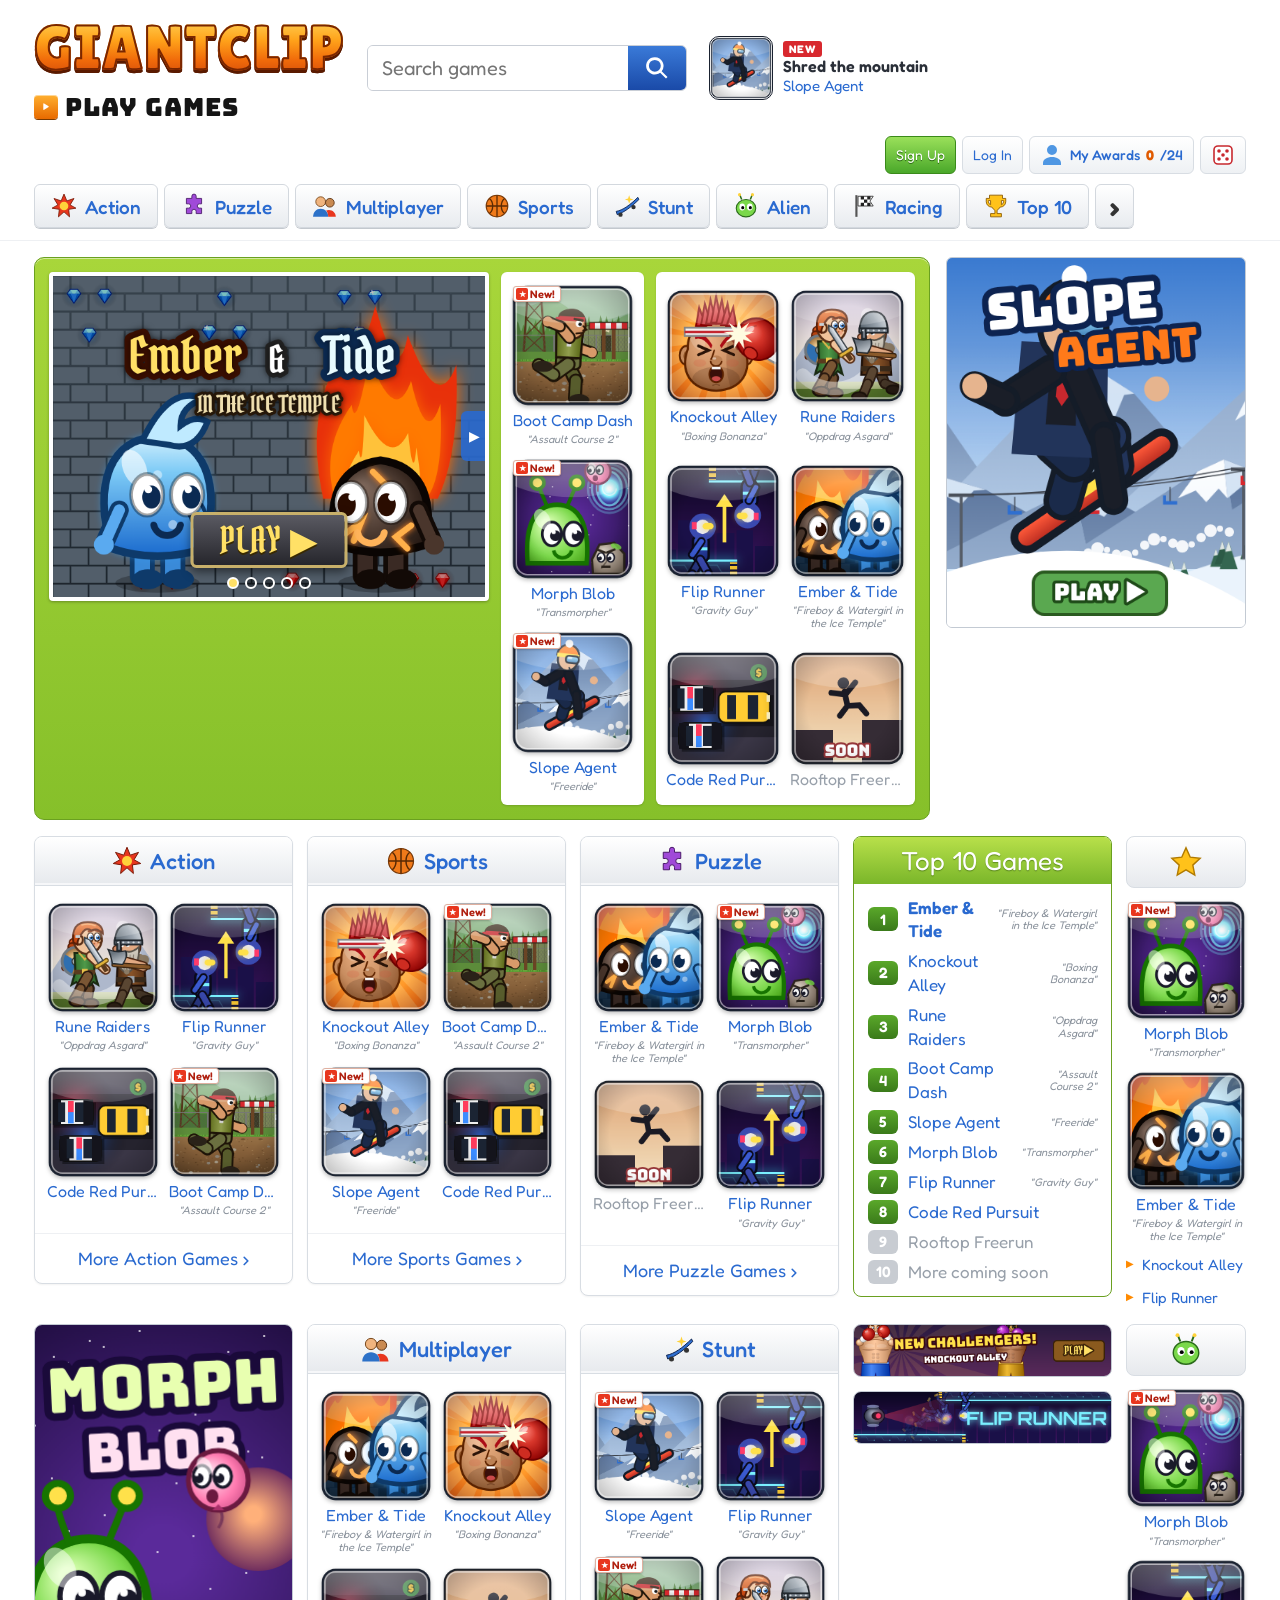
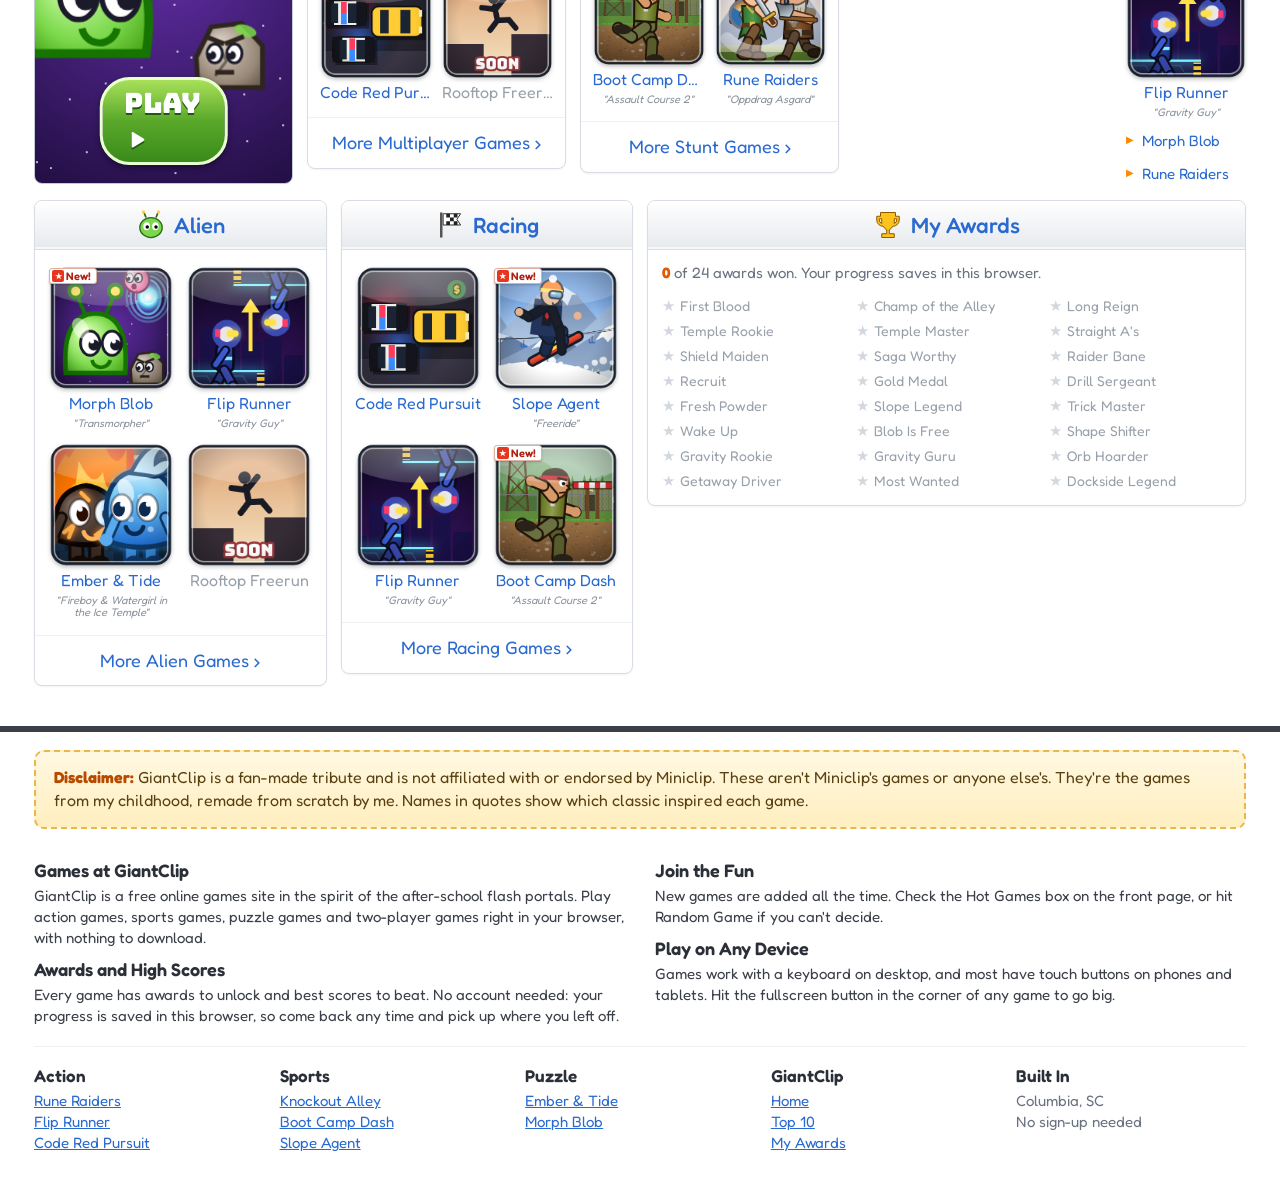
==== commit fd3c4dd0: "Add files via upload" ====
--- a/index.html
+++ b/index.html
@@ -36,6 +36,7 @@
     <span><em>NEW</em><b>Shred the mountain</b><u>Slope Agent</u></span>
   </a>
   <div class="mast-links">
+    <button type="button" class="mbtn signup" data-incoming>Sign Up</button><button type="button" class="mbtn" data-incoming>Log In</button>
     <a class="mbtn" href="index.html#awards"><svg class="i"><use href="#i-user"/></svg>My Awards <b class="award-total">0</b>/24</a>
     <a class="mbtn random" href="#" data-root="" title="Random game"><svg class="i"><use href="#i-dice"/></svg></a>
   </div>
@@ -51,28 +52,28 @@
         <div class="dots"><button type="button" data-i="0" aria-current="true" aria-label="Slide 1"></button><button type="button" data-i="1" aria-label="Slide 2"></button><button type="button" data-i="2" aria-label="Slide 3"></button><button type="button" data-i="3" aria-label="Slide 4"></button><button type="button" data-i="4" aria-label="Slide 5"></button></div>
         <button type="button" class="next-slide" id="next" aria-label="Next game">▶</button>
       </div>
-      <div class="col3"><a class="gi " href="games/boot-camp-dash/index.html" data-name="Boot Camp Dash Sports"><i class="newtag">New!</i><img src="assets/icons/sq-bootcamp.png" alt="" width="104" height="104" loading="lazy"><span>Boot Camp Dash</span></a><a class="gi " href="games/morph-blob/index.html" data-name="Morph Blob Puzzle"><i class="newtag">New!</i><img src="assets/icons/sq-morph.png" alt="" width="104" height="104" loading="lazy"><span>Morph Blob</span></a><a class="gi " href="games/slope-agent/index.html" data-name="Slope Agent Stunt"><i class="newtag">New!</i><img src="assets/icons/sq-slope.png" alt="" width="104" height="104" loading="lazy"><span>Slope Agent</span></a></div>
-      <div class="grid6"><a class="gi " href="games/knockout-alley/index.html" data-name="Knockout Alley Sports"><img src="assets/icons/sq-knockout.png" alt="" width="104" height="104" loading="lazy"><span>Knockout Alley</span></a><a class="gi " href="games/rune-raiders/index.html" data-name="Rune Raiders Action"><img src="assets/icons/sq-rune.png" alt="" width="104" height="104" loading="lazy"><span>Rune Raiders</span></a><a class="gi " href="games/flip-runner/index.html" data-name="Flip Runner Action"><img src="assets/icons/sq-flip.png" alt="" width="104" height="104" loading="lazy"><span>Flip Runner</span></a><a class="gi " href="games/ember-tide/index.html" data-name="Ember &amp; Tide Puzzle"><img src="assets/icons/sq-ember.png" alt="" width="104" height="104" loading="lazy"><span>Ember &amp; Tide</span></a><a class="gi " href="games/code-red-pursuit/index.html" data-name="Code Red Pursuit Racing"><img src="assets/icons/sq-pursuit.png" alt="" width="104" height="104" loading="lazy"><span>Code Red Pursuit</span></a><div class="gi soon " data-name="Rooftop Freerun"><img src="assets/icons/sq-free.png" alt="" width="104" height="104" loading="lazy"><span>Rooftop Freerun</span></div></div>
+      <div class="col3"><a class="gi " href="games/boot-camp-dash/index.html" data-name="Boot Camp Dash Sports"><i class="newtag">New!</i><img src="assets/icons/sq-bootcamp.png" alt="" width="104" height="104" loading="lazy"><span>Boot Camp Dash</span><small class="orig">"Assault Course 2"</small></a><a class="gi " href="games/morph-blob/index.html" data-name="Morph Blob Puzzle"><i class="newtag">New!</i><img src="assets/icons/sq-morph.png" alt="" width="104" height="104" loading="lazy"><span>Morph Blob</span><small class="orig">"Transmorpher"</small></a><a class="gi " href="games/slope-agent/index.html" data-name="Slope Agent Stunt"><i class="newtag">New!</i><img src="assets/icons/sq-slope.png" alt="" width="104" height="104" loading="lazy"><span>Slope Agent</span><small class="orig">"Freeride"</small></a></div>
+      <div class="grid6"><a class="gi " href="games/knockout-alley/index.html" data-name="Knockout Alley Sports"><img src="assets/icons/sq-knockout.png" alt="" width="104" height="104" loading="lazy"><span>Knockout Alley</span><small class="orig">"Boxing Bonanza"</small></a><a class="gi " href="games/rune-raiders/index.html" data-name="Rune Raiders Action"><img src="assets/icons/sq-rune.png" alt="" width="104" height="104" loading="lazy"><span>Rune Raiders</span><small class="orig">"Oppdrag Asgard"</small></a><a class="gi " href="games/flip-runner/index.html" data-name="Flip Runner Action"><img src="assets/icons/sq-flip.png" alt="" width="104" height="104" loading="lazy"><span>Flip Runner</span><small class="orig">"Gravity Guy"</small></a><a class="gi " href="games/ember-tide/index.html" data-name="Ember &amp; Tide Puzzle"><img src="assets/icons/sq-ember.png" alt="" width="104" height="104" loading="lazy"><span>Ember &amp; Tide</span><small class="orig">"Fireboy &amp; Watergirl in the Ice Temple"</small></a><a class="gi " href="games/code-red-pursuit/index.html" data-name="Code Red Pursuit Racing"><img src="assets/icons/sq-pursuit.png" alt="" width="104" height="104" loading="lazy"><span>Code Red Pursuit</span></a><div class="gi soon " data-name="Rooftop Freerun"><img src="assets/icons/sq-free.png" alt="" width="104" height="104" loading="lazy"><span>Rooftop Freerun</span></div></div>
     </section>
     <a class="bigpromo" href="games/slope-agent/index.html" aria-label="Play Slope Agent"><img src="assets/icons/tall-slope.png" alt="" width="380" height="470"></a>
   </div>
 
   <div class="row2">
-    <section class="card" id="action"><h2 class="ch"><svg class="i"><use href="#i-action"/></svg>Action</h2><div class="grid4"><a class="gi " href="games/rune-raiders/index.html" data-name="Rune Raiders Action"><img src="assets/icons/sq-rune.png" alt="" width="104" height="104" loading="lazy"><span>Rune Raiders</span></a><a class="gi " href="games/flip-runner/index.html" data-name="Flip Runner Action"><img src="assets/icons/sq-flip.png" alt="" width="104" height="104" loading="lazy"><span>Flip Runner</span></a><a class="gi " href="games/code-red-pursuit/index.html" data-name="Code Red Pursuit Racing"><img src="assets/icons/sq-pursuit.png" alt="" width="104" height="104" loading="lazy"><span>Code Red Pursuit</span></a><a class="gi " href="games/boot-camp-dash/index.html" data-name="Boot Camp Dash Sports"><i class="newtag">New!</i><img src="assets/icons/sq-bootcamp.png" alt="" width="104" height="104" loading="lazy"><span>Boot Camp Dash</span></a></div><a class="more" href="#action">More Action Games ›</a></section>
-    <section class="card" id="sports"><h2 class="ch"><svg class="i"><use href="#i-sports"/></svg>Sports</h2><div class="grid4"><a class="gi " href="games/knockout-alley/index.html" data-name="Knockout Alley Sports"><img src="assets/icons/sq-knockout.png" alt="" width="104" height="104" loading="lazy"><span>Knockout Alley</span></a><a class="gi " href="games/boot-camp-dash/index.html" data-name="Boot Camp Dash Sports"><i class="newtag">New!</i><img src="assets/icons/sq-bootcamp.png" alt="" width="104" height="104" loading="lazy"><span>Boot Camp Dash</span></a><a class="gi " href="games/slope-agent/index.html" data-name="Slope Agent Stunt"><i class="newtag">New!</i><img src="assets/icons/sq-slope.png" alt="" width="104" height="104" loading="lazy"><span>Slope Agent</span></a><a class="gi " href="games/code-red-pursuit/index.html" data-name="Code Red Pursuit Racing"><img src="assets/icons/sq-pursuit.png" alt="" width="104" height="104" loading="lazy"><span>Code Red Pursuit</span></a></div><a class="more" href="#sports">More Sports Games ›</a></section>
-    <section class="card" id="puzzle"><h2 class="ch"><svg class="i"><use href="#i-puzzle"/></svg>Puzzle</h2><div class="grid4"><a class="gi " href="games/ember-tide/index.html" data-name="Ember &amp; Tide Puzzle"><img src="assets/icons/sq-ember.png" alt="" width="104" height="104" loading="lazy"><span>Ember &amp; Tide</span></a><a class="gi " href="games/morph-blob/index.html" data-name="Morph Blob Puzzle"><i class="newtag">New!</i><img src="assets/icons/sq-morph.png" alt="" width="104" height="104" loading="lazy"><span>Morph Blob</span></a><div class="gi soon " data-name="Rooftop Freerun"><img src="assets/icons/sq-free.png" alt="" width="104" height="104" loading="lazy"><span>Rooftop Freerun</span></div><a class="gi " href="games/flip-runner/index.html" data-name="Flip Runner Action"><img src="assets/icons/sq-flip.png" alt="" width="104" height="104" loading="lazy"><span>Flip Runner</span></a></div><a class="more" href="#puzzle">More Puzzle Games ›</a></section>
-    <section class="top10" id="top"><h2>Top 10 Games</h2><ol><li><i>1</i><a href="games/ember-tide/index.html">Ember &amp; Tide</a></li><li><i>2</i><a href="games/knockout-alley/index.html">Knockout Alley</a></li><li><i>3</i><a href="games/rune-raiders/index.html">Rune Raiders</a></li><li><i>4</i><a href="games/boot-camp-dash/index.html">Boot Camp Dash</a></li><li><i>5</i><a href="games/slope-agent/index.html">Slope Agent</a></li><li><i>6</i><a href="games/morph-blob/index.html">Morph Blob</a></li><li><i>7</i><a href="games/flip-runner/index.html">Flip Runner</a></li><li><i>8</i><a href="games/code-red-pursuit/index.html">Code Red Pursuit</a></li><li class="off"><i>9</i><span>Rooftop Freerun</span></li><li class="off"><i>10</i><span>More coming soon</span></li></ol></section>
+    <section class="card" id="action"><h2 class="ch"><svg class="i"><use href="#i-action"/></svg>Action</h2><div class="grid4"><a class="gi " href="games/rune-raiders/index.html" data-name="Rune Raiders Action"><img src="assets/icons/sq-rune.png" alt="" width="104" height="104" loading="lazy"><span>Rune Raiders</span><small class="orig">"Oppdrag Asgard"</small></a><a class="gi " href="games/flip-runner/index.html" data-name="Flip Runner Action"><img src="assets/icons/sq-flip.png" alt="" width="104" height="104" loading="lazy"><span>Flip Runner</span><small class="orig">"Gravity Guy"</small></a><a class="gi " href="games/code-red-pursuit/index.html" data-name="Code Red Pursuit Racing"><img src="assets/icons/sq-pursuit.png" alt="" width="104" height="104" loading="lazy"><span>Code Red Pursuit</span></a><a class="gi " href="games/boot-camp-dash/index.html" data-name="Boot Camp Dash Sports"><i class="newtag">New!</i><img src="assets/icons/sq-bootcamp.png" alt="" width="104" height="104" loading="lazy"><span>Boot Camp Dash</span><small class="orig">"Assault Course 2"</small></a></div><a class="more" href="#action">More Action Games ›</a></section>
+    <section class="card" id="sports"><h2 class="ch"><svg class="i"><use href="#i-sports"/></svg>Sports</h2><div class="grid4"><a class="gi " href="games/knockout-alley/index.html" data-name="Knockout Alley Sports"><img src="assets/icons/sq-knockout.png" alt="" width="104" height="104" loading="lazy"><span>Knockout Alley</span><small class="orig">"Boxing Bonanza"</small></a><a class="gi " href="games/boot-camp-dash/index.html" data-name="Boot Camp Dash Sports"><i class="newtag">New!</i><img src="assets/icons/sq-bootcamp.png" alt="" width="104" height="104" loading="lazy"><span>Boot Camp Dash</span><small class="orig">"Assault Course 2"</small></a><a class="gi " href="games/slope-agent/index.html" data-name="Slope Agent Stunt"><i class="newtag">New!</i><img src="assets/icons/sq-slope.png" alt="" width="104" height="104" loading="lazy"><span>Slope Agent</span><small class="orig">"Freeride"</small></a><a class="gi " href="games/code-red-pursuit/index.html" data-name="Code Red Pursuit Racing"><img src="assets/icons/sq-pursuit.png" alt="" width="104" height="104" loading="lazy"><span>Code Red Pursuit</span></a></div><a class="more" href="#sports">More Sports Games ›</a></section>
+    <section class="card" id="puzzle"><h2 class="ch"><svg class="i"><use href="#i-puzzle"/></svg>Puzzle</h2><div class="grid4"><a class="gi " href="games/ember-tide/index.html" data-name="Ember &amp; Tide Puzzle"><img src="assets/icons/sq-ember.png" alt="" width="104" height="104" loading="lazy"><span>Ember &amp; Tide</span><small class="orig">"Fireboy &amp; Watergirl in the Ice Temple"</small></a><a class="gi " href="games/morph-blob/index.html" data-name="Morph Blob Puzzle"><i class="newtag">New!</i><img src="assets/icons/sq-morph.png" alt="" width="104" height="104" loading="lazy"><span>Morph Blob</span><small class="orig">"Transmorpher"</small></a><div class="gi soon " data-name="Rooftop Freerun"><img src="assets/icons/sq-free.png" alt="" width="104" height="104" loading="lazy"><span>Rooftop Freerun</span></div><a class="gi " href="games/flip-runner/index.html" data-name="Flip Runner Action"><img src="assets/icons/sq-flip.png" alt="" width="104" height="104" loading="lazy"><span>Flip Runner</span><small class="orig">"Gravity Guy"</small></a></div><a class="more" href="#puzzle">More Puzzle Games ›</a></section>
+    <section class="top10" id="top"><h2>Top 10 Games</h2><ol><li><i>1</i><a href="games/ember-tide/index.html">Ember &amp; Tide</a><small class="orig">"Fireboy &amp; Watergirl in the Ice Temple"</small></li><li><i>2</i><a href="games/knockout-alley/index.html">Knockout Alley</a><small class="orig">"Boxing Bonanza"</small></li><li><i>3</i><a href="games/rune-raiders/index.html">Rune Raiders</a><small class="orig">"Oppdrag Asgard"</small></li><li><i>4</i><a href="games/boot-camp-dash/index.html">Boot Camp Dash</a><small class="orig">"Assault Course 2"</small></li><li><i>5</i><a href="games/slope-agent/index.html">Slope Agent</a><small class="orig">"Freeride"</small></li><li><i>6</i><a href="games/morph-blob/index.html">Morph Blob</a><small class="orig">"Transmorpher"</small></li><li><i>7</i><a href="games/flip-runner/index.html">Flip Runner</a><small class="orig">"Gravity Guy"</small></li><li><i>8</i><a href="games/code-red-pursuit/index.html">Code Red Pursuit</a></li><li class="off"><i>9</i><span>Rooftop Freerun</span></li><li class="off"><i>10</i><span>More coming soon</span></li></ol></section>
     <aside class="narrow">
       <div class="nh"><svg class="i"><use href="#i-star"/></svg></div>
-      <a class="gi solo" href="games/morph-blob/index.html" data-name="Morph Blob Puzzle"><i class="newtag">New!</i><img src="assets/icons/sq-morph.png" alt="" width="104" height="104" loading="lazy"><span>Morph Blob</span></a><a class="gi solo" href="games/ember-tide/index.html" data-name="Ember &amp; Tide Puzzle"><img src="assets/icons/sq-ember.png" alt="" width="104" height="104" loading="lazy"><span>Ember &amp; Tide</span></a>
+      <a class="gi solo" href="games/morph-blob/index.html" data-name="Morph Blob Puzzle"><i class="newtag">New!</i><img src="assets/icons/sq-morph.png" alt="" width="104" height="104" loading="lazy"><span>Morph Blob</span><small class="orig">"Transmorpher"</small></a><a class="gi solo" href="games/ember-tide/index.html" data-name="Ember &amp; Tide Puzzle"><img src="assets/icons/sq-ember.png" alt="" width="104" height="104" loading="lazy"><span>Ember &amp; Tide</span><small class="orig">"Fireboy &amp; Watergirl in the Ice Temple"</small></a>
       <a class="tri" href="games/knockout-alley/index.html">Knockout Alley</a><a class="tri" href="games/flip-runner/index.html">Flip Runner</a>
     </aside>
   </div>
 
   <div class="row3">
     <a class="tallpromo" href="games/morph-blob/index.html" aria-label="Play Morph Blob"><img src="assets/icons/tall-morph.png" alt="" width="300" height="460"><span class="greenplay">PLAY ▶</span></a>
-    <section class="card" id="multiplayer"><h2 class="ch"><svg class="i"><use href="#i-multi"/></svg>Multiplayer</h2><div class="grid4"><a class="gi " href="games/ember-tide/index.html" data-name="Ember &amp; Tide Puzzle"><img src="assets/icons/sq-ember.png" alt="" width="104" height="104" loading="lazy"><span>Ember &amp; Tide</span></a><a class="gi " href="games/knockout-alley/index.html" data-name="Knockout Alley Sports"><img src="assets/icons/sq-knockout.png" alt="" width="104" height="104" loading="lazy"><span>Knockout Alley</span></a><a class="gi " href="games/code-red-pursuit/index.html" data-name="Code Red Pursuit Racing"><img src="assets/icons/sq-pursuit.png" alt="" width="104" height="104" loading="lazy"><span>Code Red Pursuit</span></a><div class="gi soon " data-name="Rooftop Freerun"><img src="assets/icons/sq-free.png" alt="" width="104" height="104" loading="lazy"><span>Rooftop Freerun</span></div></div><a class="more" href="#multiplayer">More Multiplayer Games ›</a></section>
-    <section class="card" id="stunt"><h2 class="ch"><svg class="i"><use href="#i-stunt"/></svg>Stunt</h2><div class="grid4"><a class="gi " href="games/slope-agent/index.html" data-name="Slope Agent Stunt"><i class="newtag">New!</i><img src="assets/icons/sq-slope.png" alt="" width="104" height="104" loading="lazy"><span>Slope Agent</span></a><a class="gi " href="games/flip-runner/index.html" data-name="Flip Runner Action"><img src="assets/icons/sq-flip.png" alt="" width="104" height="104" loading="lazy"><span>Flip Runner</span></a><a class="gi " href="games/boot-camp-dash/index.html" data-name="Boot Camp Dash Sports"><i class="newtag">New!</i><img src="assets/icons/sq-bootcamp.png" alt="" width="104" height="104" loading="lazy"><span>Boot Camp Dash</span></a><a class="gi " href="games/rune-raiders/index.html" data-name="Rune Raiders Action"><img src="assets/icons/sq-rune.png" alt="" width="104" height="104" loading="lazy"><span>Rune Raiders</span></a></div><a class="more" href="#stunt">More Stunt Games ›</a></section>
+    <section class="card" id="multiplayer"><h2 class="ch"><svg class="i"><use href="#i-multi"/></svg>Multiplayer</h2><div class="grid4"><a class="gi " href="games/ember-tide/index.html" data-name="Ember &amp; Tide Puzzle"><img src="assets/icons/sq-ember.png" alt="" width="104" height="104" loading="lazy"><span>Ember &amp; Tide</span><small class="orig">"Fireboy &amp; Watergirl in the Ice Temple"</small></a><a class="gi " href="games/knockout-alley/index.html" data-name="Knockout Alley Sports"><img src="assets/icons/sq-knockout.png" alt="" width="104" height="104" loading="lazy"><span>Knockout Alley</span><small class="orig">"Boxing Bonanza"</small></a><a class="gi " href="games/code-red-pursuit/index.html" data-name="Code Red Pursuit Racing"><img src="assets/icons/sq-pursuit.png" alt="" width="104" height="104" loading="lazy"><span>Code Red Pursuit</span></a><div class="gi soon " data-name="Rooftop Freerun"><img src="assets/icons/sq-free.png" alt="" width="104" height="104" loading="lazy"><span>Rooftop Freerun</span></div></div><a class="more" href="#multiplayer">More Multiplayer Games ›</a></section>
+    <section class="card" id="stunt"><h2 class="ch"><svg class="i"><use href="#i-stunt"/></svg>Stunt</h2><div class="grid4"><a class="gi " href="games/slope-agent/index.html" data-name="Slope Agent Stunt"><i class="newtag">New!</i><img src="assets/icons/sq-slope.png" alt="" width="104" height="104" loading="lazy"><span>Slope Agent</span><small class="orig">"Freeride"</small></a><a class="gi " href="games/flip-runner/index.html" data-name="Flip Runner Action"><img src="assets/icons/sq-flip.png" alt="" width="104" height="104" loading="lazy"><span>Flip Runner</span><small class="orig">"Gravity Guy"</small></a><a class="gi " href="games/boot-camp-dash/index.html" data-name="Boot Camp Dash Sports"><i class="newtag">New!</i><img src="assets/icons/sq-bootcamp.png" alt="" width="104" height="104" loading="lazy"><span>Boot Camp Dash</span><small class="orig">"Assault Course 2"</small></a><a class="gi " href="games/rune-raiders/index.html" data-name="Rune Raiders Action"><img src="assets/icons/sq-rune.png" alt="" width="104" height="104" loading="lazy"><span>Rune Raiders</span><small class="orig">"Oppdrag Asgard"</small></a></div><a class="more" href="#stunt">More Stunt Games ›</a></section>
     <div class="stack2">
       <a class="widepromo" href="games/knockout-alley/index.html" aria-label="Play Knockout Alley"><img src="assets/icons/wide-knockout.png" alt="" width="760" height="150"></a>
       <a class="widepromo" href="games/flip-runner/index.html" aria-label="Play Flip Runner"><img src="assets/icons/wide-flip.png" alt="" width="760" height="150"></a>
@@ -80,14 +81,14 @@
     </div>
     <aside class="narrow">
       <div class="nh"><svg class="i"><use href="#i-alien"/></svg></div>
-      <a class="gi solo" href="games/morph-blob/index.html" data-name="Morph Blob Puzzle"><i class="newtag">New!</i><img src="assets/icons/sq-morph.png" alt="" width="104" height="104" loading="lazy"><span>Morph Blob</span></a><a class="gi solo" href="games/flip-runner/index.html" data-name="Flip Runner Action"><img src="assets/icons/sq-flip.png" alt="" width="104" height="104" loading="lazy"><span>Flip Runner</span></a>
+      <a class="gi solo" href="games/morph-blob/index.html" data-name="Morph Blob Puzzle"><i class="newtag">New!</i><img src="assets/icons/sq-morph.png" alt="" width="104" height="104" loading="lazy"><span>Morph Blob</span><small class="orig">"Transmorpher"</small></a><a class="gi solo" href="games/flip-runner/index.html" data-name="Flip Runner Action"><img src="assets/icons/sq-flip.png" alt="" width="104" height="104" loading="lazy"><span>Flip Runner</span><small class="orig">"Gravity Guy"</small></a>
       <a class="tri" href="games/morph-blob/index.html">Morph Blob</a><a class="tri" href="games/rune-raiders/index.html">Rune Raiders</a>
     </aside>
   </div>
 
   <div class="row4">
-    <section class="card" id="alien"><h2 class="ch"><svg class="i"><use href="#i-alien"/></svg>Alien</h2><div class="grid4"><a class="gi " href="games/morph-blob/index.html" data-name="Morph Blob Puzzle"><i class="newtag">New!</i><img src="assets/icons/sq-morph.png" alt="" width="104" height="104" loading="lazy"><span>Morph Blob</span></a><a class="gi " href="games/flip-runner/index.html" data-name="Flip Runner Action"><img src="assets/icons/sq-flip.png" alt="" width="104" height="104" loading="lazy"><span>Flip Runner</span></a><a class="gi " href="games/ember-tide/index.html" data-name="Ember &amp; Tide Puzzle"><img src="assets/icons/sq-ember.png" alt="" width="104" height="104" loading="lazy"><span>Ember &amp; Tide</span></a><div class="gi soon " data-name="Rooftop Freerun"><img src="assets/icons/sq-free.png" alt="" width="104" height="104" loading="lazy"><span>Rooftop Freerun</span></div></div><a class="more" href="#alien">More Alien Games ›</a></section>
-    <section class="card" id="racing"><h2 class="ch"><svg class="i"><use href="#i-racing"/></svg>Racing</h2><div class="grid4"><a class="gi " href="games/code-red-pursuit/index.html" data-name="Code Red Pursuit Racing"><img src="assets/icons/sq-pursuit.png" alt="" width="104" height="104" loading="lazy"><span>Code Red Pursuit</span></a><a class="gi " href="games/slope-agent/index.html" data-name="Slope Agent Stunt"><i class="newtag">New!</i><img src="assets/icons/sq-slope.png" alt="" width="104" height="104" loading="lazy"><span>Slope Agent</span></a><a class="gi " href="games/flip-runner/index.html" data-name="Flip Runner Action"><img src="assets/icons/sq-flip.png" alt="" width="104" height="104" loading="lazy"><span>Flip Runner</span></a><a class="gi " href="games/boot-camp-dash/index.html" data-name="Boot Camp Dash Sports"><i class="newtag">New!</i><img src="assets/icons/sq-bootcamp.png" alt="" width="104" height="104" loading="lazy"><span>Boot Camp Dash</span></a></div><a class="more" href="#racing">More Racing Games ›</a></section>
+    <section class="card" id="alien"><h2 class="ch"><svg class="i"><use href="#i-alien"/></svg>Alien</h2><div class="grid4"><a class="gi " href="games/morph-blob/index.html" data-name="Morph Blob Puzzle"><i class="newtag">New!</i><img src="assets/icons/sq-morph.png" alt="" width="104" height="104" loading="lazy"><span>Morph Blob</span><small class="orig">"Transmorpher"</small></a><a class="gi " href="games/flip-runner/index.html" data-name="Flip Runner Action"><img src="assets/icons/sq-flip.png" alt="" width="104" height="104" loading="lazy"><span>Flip Runner</span><small class="orig">"Gravity Guy"</small></a><a class="gi " href="games/ember-tide/index.html" data-name="Ember &amp; Tide Puzzle"><img src="assets/icons/sq-ember.png" alt="" width="104" height="104" loading="lazy"><span>Ember &amp; Tide</span><small class="orig">"Fireboy &amp; Watergirl in the Ice Temple"</small></a><div class="gi soon " data-name="Rooftop Freerun"><img src="assets/icons/sq-free.png" alt="" width="104" height="104" loading="lazy"><span>Rooftop Freerun</span></div></div><a class="more" href="#alien">More Alien Games ›</a></section>
+    <section class="card" id="racing"><h2 class="ch"><svg class="i"><use href="#i-racing"/></svg>Racing</h2><div class="grid4"><a class="gi " href="games/code-red-pursuit/index.html" data-name="Code Red Pursuit Racing"><img src="assets/icons/sq-pursuit.png" alt="" width="104" height="104" loading="lazy"><span>Code Red Pursuit</span></a><a class="gi " href="games/slope-agent/index.html" data-name="Slope Agent Stunt"><i class="newtag">New!</i><img src="assets/icons/sq-slope.png" alt="" width="104" height="104" loading="lazy"><span>Slope Agent</span><small class="orig">"Freeride"</small></a><a class="gi " href="games/flip-runner/index.html" data-name="Flip Runner Action"><img src="assets/icons/sq-flip.png" alt="" width="104" height="104" loading="lazy"><span>Flip Runner</span><small class="orig">"Gravity Guy"</small></a><a class="gi " href="games/boot-camp-dash/index.html" data-name="Boot Camp Dash Sports"><i class="newtag">New!</i><img src="assets/icons/sq-bootcamp.png" alt="" width="104" height="104" loading="lazy"><span>Boot Camp Dash</span><small class="orig">"Assault Course 2"</small></a></div><a class="more" href="#racing">More Racing Games ›</a></section>
     <section class="card awardsbox" id="awards"><h2 class="ch"><svg class="i"><use href="#i-top"/></svg>My Awards</h2>
       <p class="awardline"><b class="award-total">0</b> of 24 awards won. Your progress saves in this browser.</p>
       <ul class="awardlist">
@@ -105,6 +106,7 @@
   </div>
 </main>
 <footer class="foot"><div class="wrap">
+  <div class="disclaimer"><b>Disclaimer:</b> GiantClip is a fan-made tribute and is not affiliated with or endorsed by Miniclip. These aren't Miniclip's games or anyone else's. They're the games from my childhood, remade from scratch by me. Names in quotes show which classic inspired each game.</div>
   <div class="about">
     <section><h3>Games at GiantClip</h3><p>GiantClip is a free online games site in the spirit of the after-school flash portals. Play action games, sports games, puzzle games and two-player games right in your browser, with nothing to download.</p>
     <h3>Awards and High Scores</h3><p>Every game has awards to unlock and best scores to beat. No account needed: your progress is saved in this browser, so come back any time and pick up where you left off.</p></section>
--- a/css/site.css
+++ b/css/site.css
@@ -208,3 +208,22 @@
 .pad button.alt { background: linear-gradient(var(--blue-a), var(--blue-b)); border-color: #1a4a98; }
 .pad button.on { filter: brightness(.8); }
 @media (pointer: coarse) { .pad { display: flex; } }
+
+/* original-name tags, disclaimer, sign-in, incoming modal */
+.gi small.orig { display: block; max-width: 100%; font-size: 11px; line-height: 1.15; color: #8a929c; font-style: italic; white-space: normal; }
+.top10 li small.orig { margin-left: auto; font-size: 11px; color: #8a929c; font-style: italic; text-align: right; line-height: 1.1; max-width: 45%; }
+.gtitle { margin: 0 0 10px; font: 500 30px var(--round); color: var(--ink); display: flex; flex-wrap: wrap; align-items: baseline; gap: 4px 12px; }
+.gtitle small { font-size: 15px; font-style: italic; color: #8a929c; font-weight: 400; }
+.disclaimer { margin: 18px 0 0; padding: 14px 18px; border-radius: 10px; background: linear-gradient(#fff8e2, #ffefc0); border: 2px dashed #e8b84a; color: #5a4210; font-size: 16px; line-height: 1.45; }
+.disclaimer b { color: #b84a00; }
+button.mbtn { font: inherit; cursor: pointer; }
+.mbtn.signup { color: #fff; border-color: #3a8a1a; background: linear-gradient(#9ae05a, #4aa82a); text-shadow: 0 1px 0 #2a6a10; }
+.incoming { position: fixed; inset: 0; z-index: 50; display: grid; place-items: center; background: rgba(10,20,40,.55); padding: 16px; }
+.incoming div { max-width: 380px; width: 100%; text-align: center; background: #fff; border-radius: 16px; border: 4px solid #ffb43a; padding: 26px 22px; box-shadow: 0 12px 40px rgba(0,0,0,.35); }
+.incoming h3 { margin: 0 0 6px; font: 400 40px "Bungee", Impact, sans-serif; color: #ff8a00; -webkit-text-stroke: 1.5px #7a2a06; }
+.incoming p { margin: 0 0 18px; color: var(--ink); font-size: 17px; }
+.incoming button { font: 400 18px "Bungee", Impact, sans-serif; color: #fff; padding: 10px 28px; border-radius: 10px; border: 1px solid #b54a00; background: linear-gradient(#ffc061, #ff8a00 50%, #e05a00); cursor: pointer; }
+.searchbox { max-width: 320px; }
+.mast-links .mbtn { padding: 6px 10px; font-size: 14px; }
+@media (max-width: 1220px) { .mini-promo { display: none; } }
+.newtag { left: max(2px, calc(50% - 62px)); }
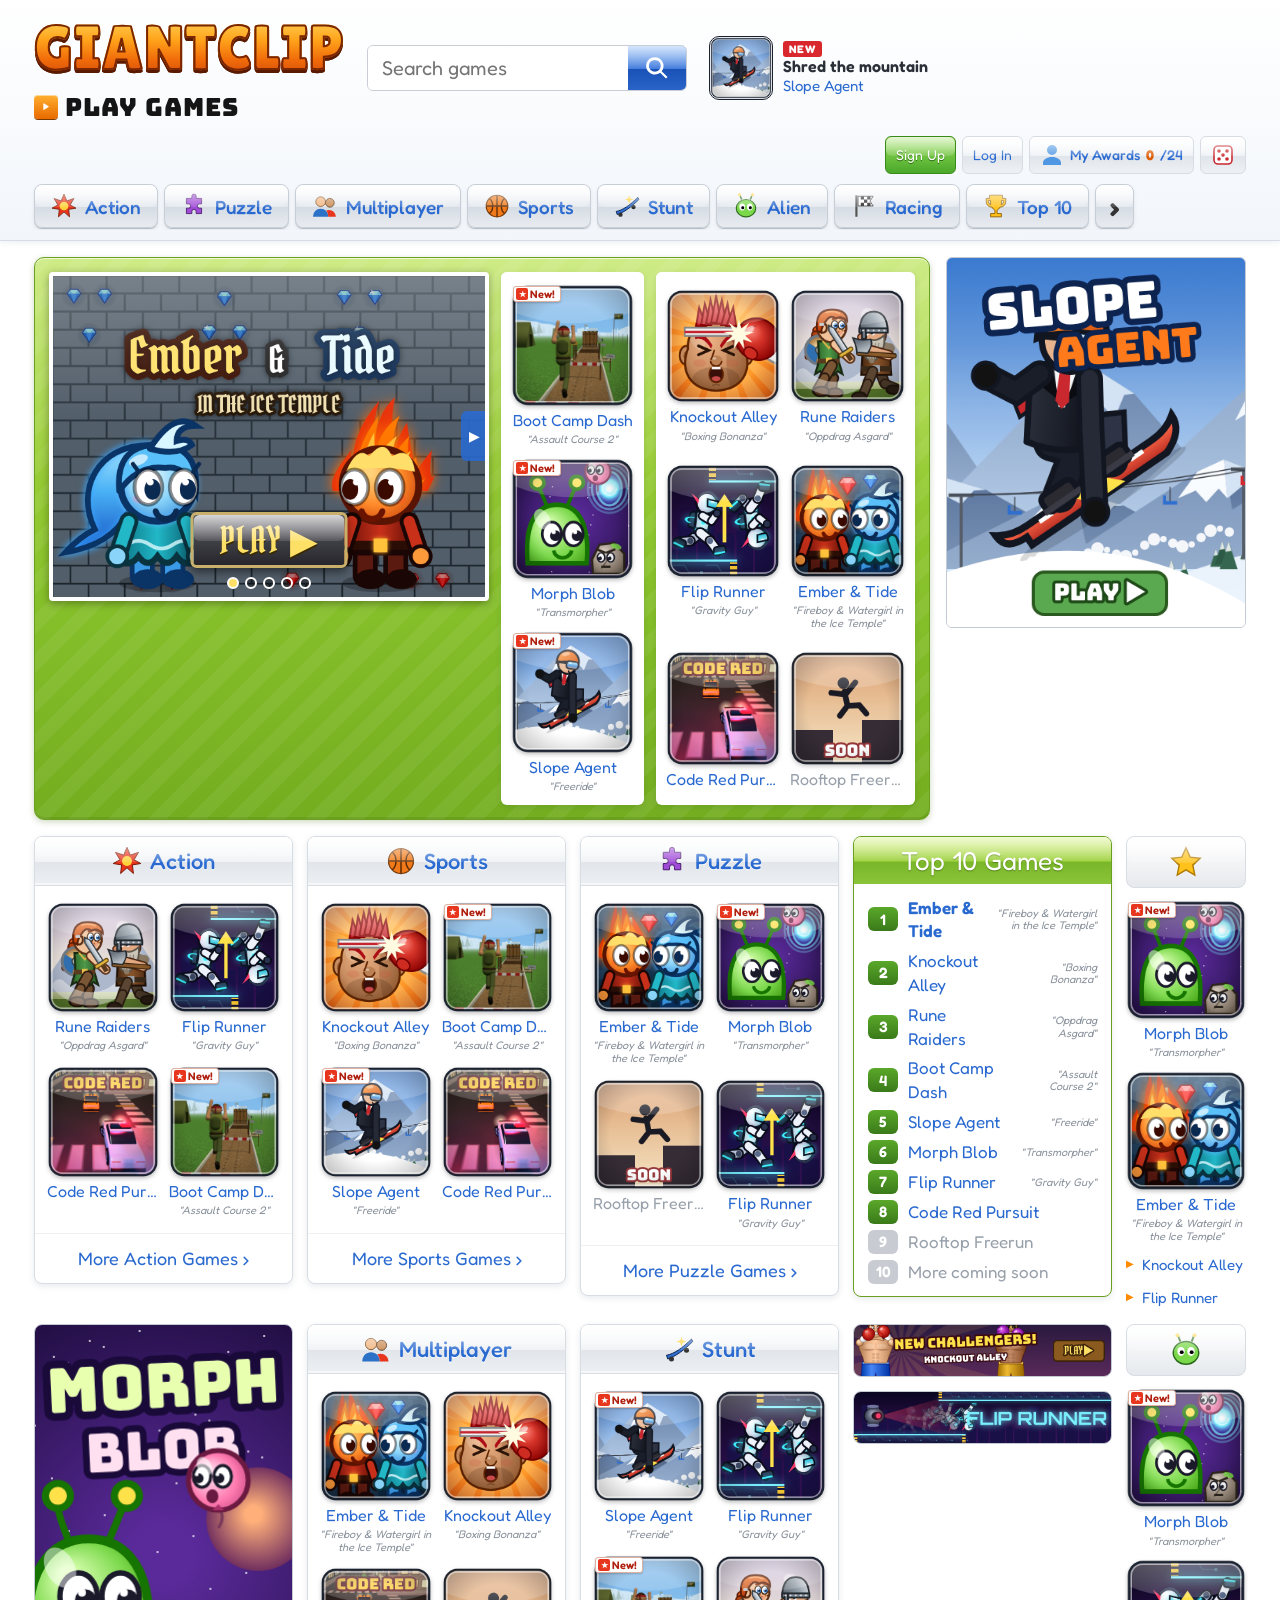
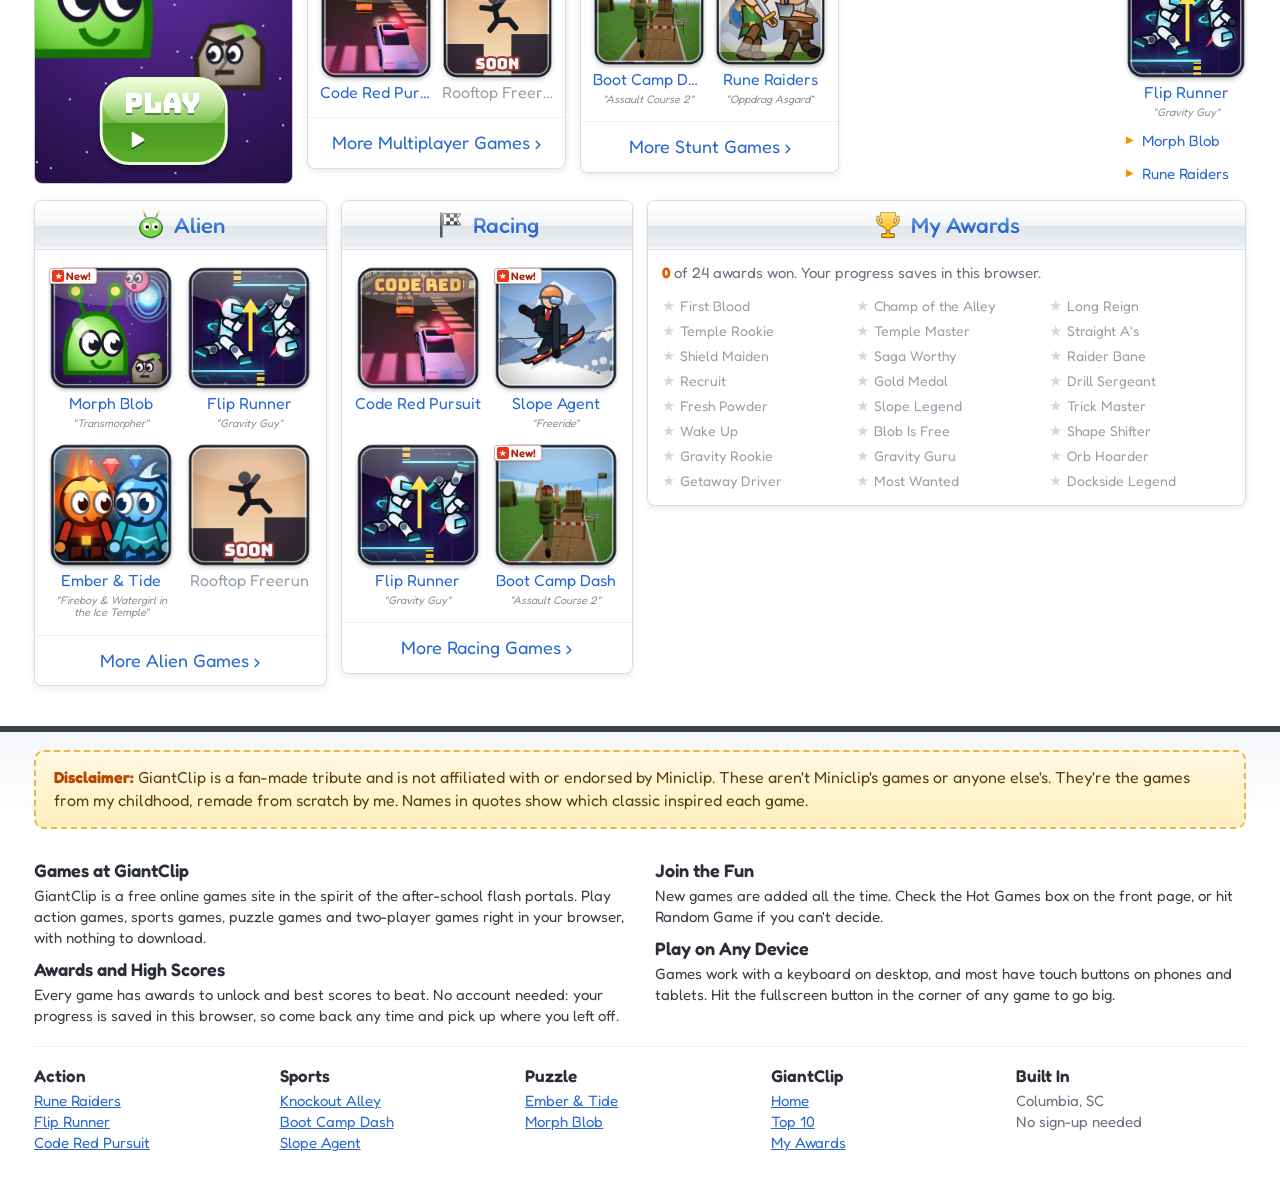
==== commit b761138e: "Add files via upload" ====
--- a/index.html
+++ b/index.html
@@ -6,7 +6,7 @@
 <title>GiantClip - Play Free Online Games</title>
 <meta name="description" content="Free online games: boxing, temple puzzles, snowboarding, obstacle courses and more. No downloads.">
 <link rel="preconnect" href="https://fonts.googleapis.com">
-<link rel="stylesheet" href="https://fonts.googleapis.com/css2?family=Black+Ops+One&family=Bungee&family=Fredoka:wght@400;500;600;700&family=Lilita+One&family=Orbitron:wght@700&family=Pirata+One&display=swap">
+<link rel="stylesheet" href="https://fonts.googleapis.com/css2?family=Black+Ops+One&family=Bungee&family=Cinzel:wght@700;900&family=Metamorphous&family=Fredoka:wght@400;500;600;700&family=Lilita+One&family=Orbitron:wght@700&family=Pirata+One&display=swap">
 <link rel="stylesheet" href="css/site.css">
 </head>
 <body>
--- a/css/site.css
+++ b/css/site.css
@@ -227,3 +227,53 @@
 .mast-links .mbtn { padding: 6px 10px; font-size: 14px; }
 @media (max-width: 1220px) { .mini-promo { display: none; } }
 .newtag { left: max(2px, calc(50% - 62px)); }
+
+/* ---------- 2013 gloss: shiny highlights, glints and glow ---------- */
+body { background: linear-gradient(#e9f1fa 0, #ffffff 220px) no-repeat, #fff; }
+.mast { background: linear-gradient(#ffffff, #f2f6fb); border-bottom: 1px solid #d6dde6; box-shadow: 0 2px 6px rgba(30,60,110,.08); }
+/* glint sweeping across the logo */
+.logo { position: relative; }
+.logo b { position: relative; }
+.logo::after {
+  content: ""; position: absolute; top: 0; left: 0; width: 100%; height: 64px; pointer-events: none;
+  background: linear-gradient(105deg, transparent 40%, rgba(255,255,255,.85) 50%, transparent 60%) no-repeat;
+  background-size: 250% 100%; background-position: 140% 0; mix-blend-mode: soft-light; animation: glint 4.5s ease-in-out infinite;
+}
+@keyframes glint { 0%, 55% { background-position: 140% 0; } 85%, 100% { background-position: -40% 0; } }
+/* shared glossy top-half highlight */
+.pill, .mbtn, .next, .searchbox button, .ch, .nh, .top10 h2, .signup, .play, .pausebtn { position: relative; overflow: hidden; }
+.greenplay, .heroplay { overflow: hidden; }
+.pill::after, .mbtn::after, .next::after, .greenplay::after, .heroplay::after, .searchbox button::after, .ch::after, .nh::after, .top10 h2::after, .play::after, .pausebtn::after {
+  content: ""; position: absolute; left: 0; right: 0; top: 0; height: 52%; pointer-events: none; border-radius: inherit;
+  background: linear-gradient(rgba(255,255,255,.75), rgba(255,255,255,.12));
+}
+.pill { border-radius: 8px; border-color: #c7ced7; box-shadow: 0 1px 0 #b9c0c8, 0 2px 4px rgba(0,0,0,.08); background: linear-gradient(#ffffff, #e2e7ed 52%, #d6dce4 53%, #e8ecf1); transition: box-shadow .15s, transform .1s; }
+.pill:hover { box-shadow: 0 0 0 2px rgba(74,144,232,.35), 0 3px 8px rgba(42,106,208,.25); transform: translateY(-1px); background: linear-gradient(#ffffff, #e8f1fc 52%, #d4e4f8 53%, #e6f0fb); }
+.mbtn { background: linear-gradient(#ffffff, #eef1f5 52%, #e0e5eb 53%, #eef1f4); }
+.searchbox button { background: linear-gradient(#5a9af0, #2a6ad8 52%, #1a52b8 53%, #2a64c8); }
+.ch { background: linear-gradient(#ffffff, #eef1f4 52%, #e2e6eb 53%, #eceff2); text-shadow: 0 1px 0 #fff; }
+.top10 h2 { background: linear-gradient(#c8ec5a, #94cc32 52%, #7ab62a 53%, #8ac438); }
+.greenplay { background: linear-gradient(#b8ec6a, #6ab83a 52%, #4a9a22 53%, #5aaa2a); }
+.next { background: linear-gradient(#fff2a8, #ffd84a 52%, #ffc81a 53%, #ffd83a); }
+/* the big lime frame gets the classic diagonal sheen and stripes */
+.frame-green { position: relative; background:
+  linear-gradient(rgba(255,255,255,.35), rgba(255,255,255,0) 40%),
+  repeating-linear-gradient(135deg, rgba(255,255,255,.06) 0 14px, rgba(255,255,255,0) 14px 28px),
+  linear-gradient(#b4e046, #86c02a 60%, #74ae20);
+  box-shadow: inset 0 1px 0 rgba(255,255,255,.7), inset 0 -2px 0 rgba(0,0,0,.08), 0 2px 6px rgba(60,100,0,.25); }
+.hero { box-shadow: 0 2px 8px rgba(0,0,0,.35); }
+.hero::after { content: ""; position: absolute; inset: 0 0 55% 0; pointer-events: none; background: linear-gradient(rgba(255,255,255,.22), rgba(255,255,255,0)); }
+/* game icons: lift and glow on hover, with a shine sweep */
+.gi { isolation: isolate; }
+.gi img { border-radius: 18px; }
+.gi:hover img { filter: drop-shadow(0 0 6px rgba(255,170,30,.85)) drop-shadow(0 3px 3px rgba(0,0,0,.3)); }
+.gi::before {
+  content: ""; position: absolute; top: 0; left: 50%; transform: translateX(-50%); width: min(100%, 124px); aspect-ratio: 1; z-index: 2; pointer-events: none; border-radius: 18px;
+  background: linear-gradient(115deg, transparent 35%, rgba(255,255,255,.55) 50%, transparent 65%) no-repeat; background-size: 300% 100%; background-position: 150% 0; opacity: 0;
+}
+.gi:hover::before { opacity: 1; animation: sweep .7s ease-out; background-position: -50% 0; }
+@keyframes sweep { from { background-position: 150% 0; } to { background-position: -50% 0; } }
+.card, .top10, .col3, .grid6 { box-shadow: 0 1px 0 rgba(255,255,255,.8) inset, 0 2px 6px rgba(20,40,80,.1); }
+.frame { box-shadow: 0 0 0 1px #20242c, 0 4px 14px rgba(0,0,0,.35); }
+.foot { border-top: 6px solid #3a3f48; background: linear-gradient(#f4f6f9, #ffffff 80px); }
+@media (prefers-reduced-motion: reduce) { .logo::after, .gi:hover::before { animation: none; } }
